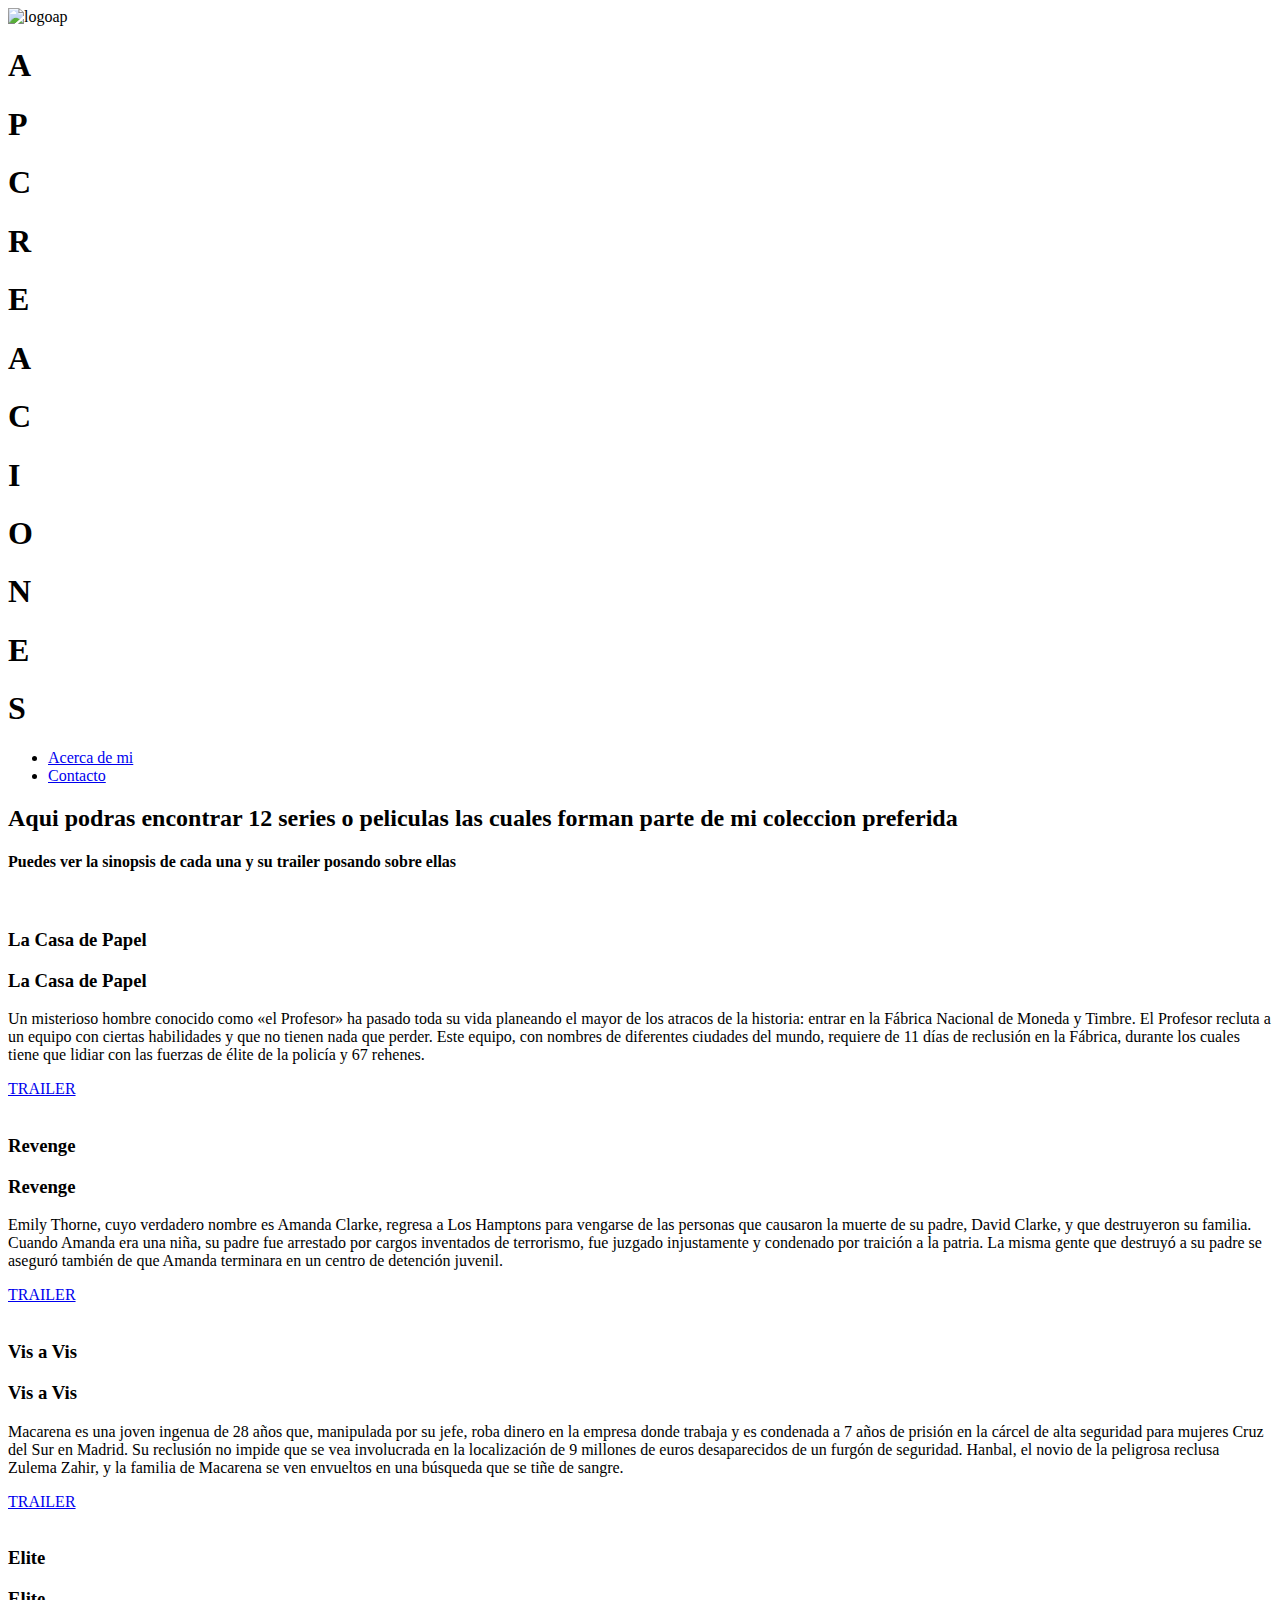
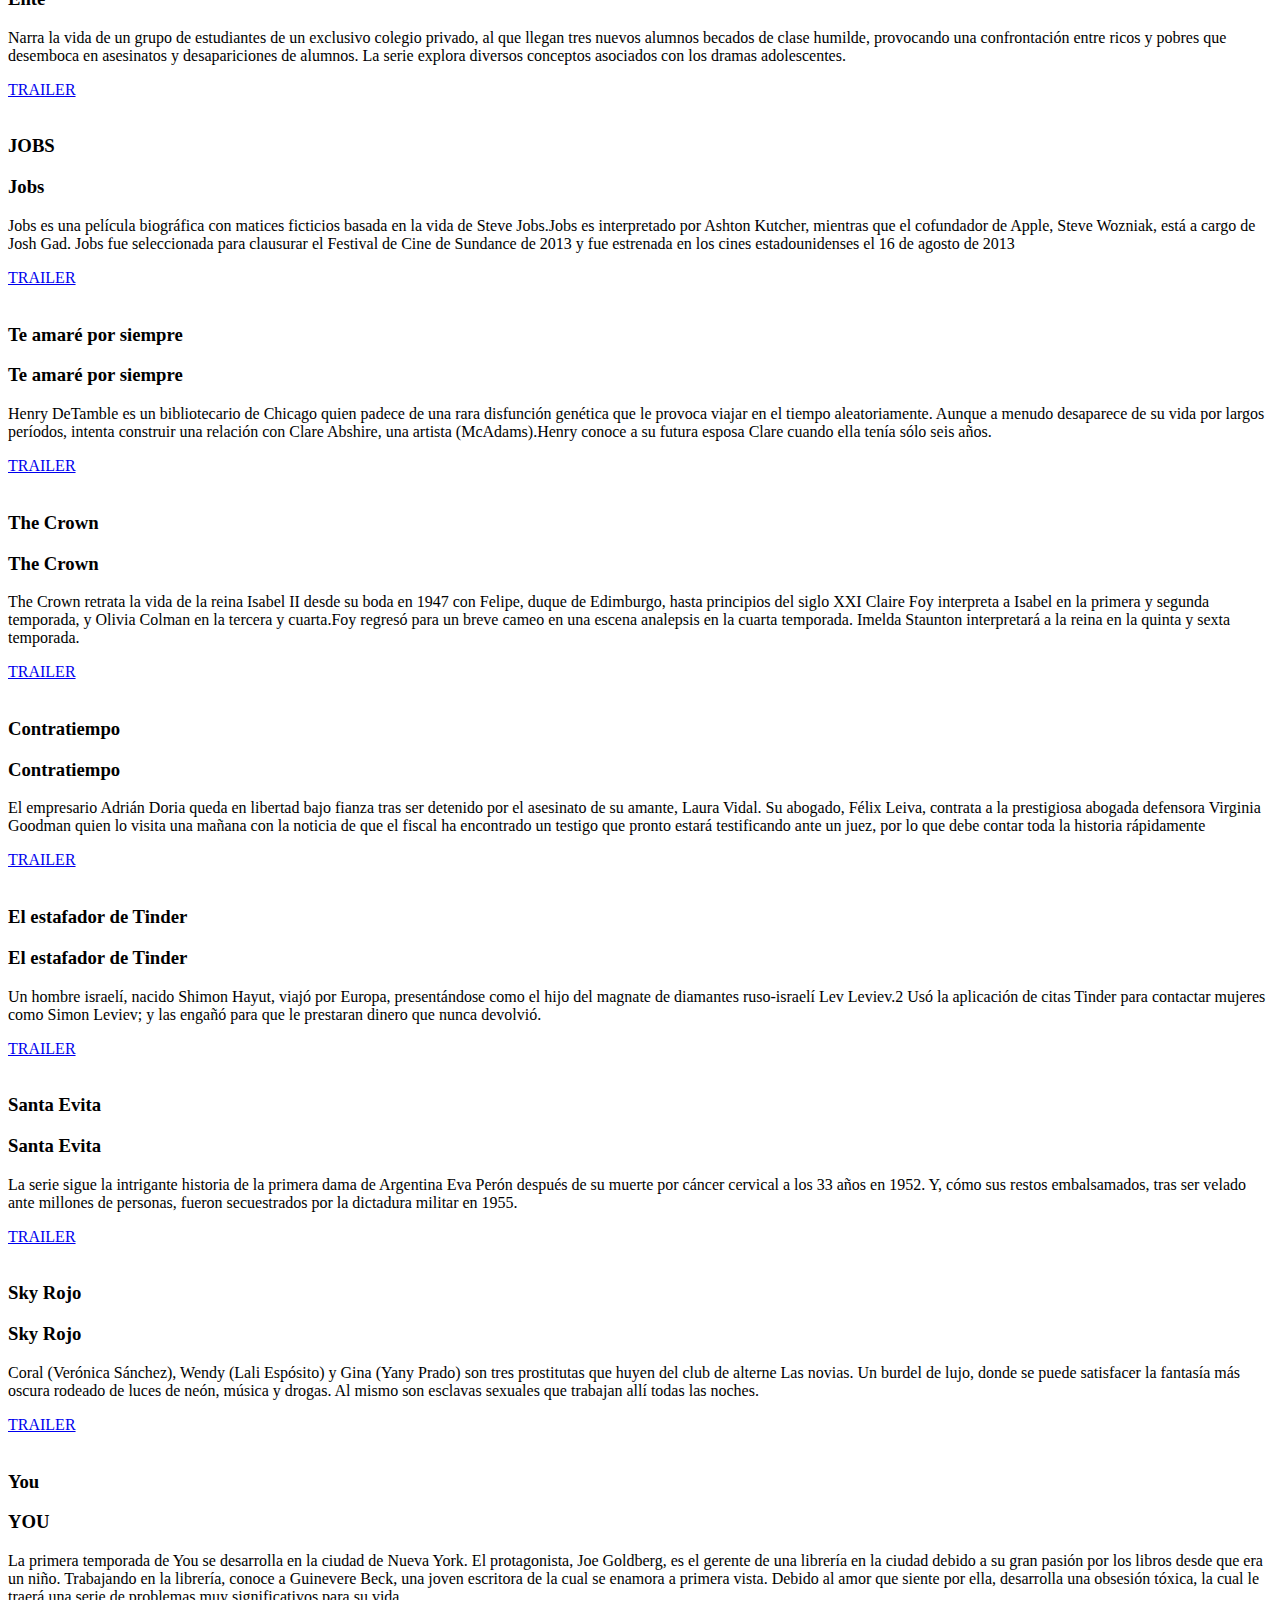
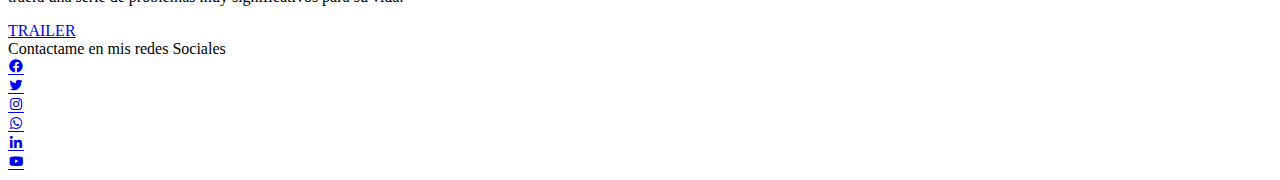
==== index.html @ 8eeb4177 "first commit" ====
<!DOCTYPE html>
<html lang="en">
<head>
    <meta charset="UTF-8">
    <meta http-equiv="X-UA-Compatible" content="IE=edge">
    <meta name="viewport" content="width=device-width, initial-scale=1.0">
    <link rel="stylesheet" href="/CSS/style.css">
    <link rel="preconnect" href="https://fonts.googleapis.com">
<link rel="preconnect" href="https://fonts.gstatic.com" crossorigin>
<link href="https://fonts.googleapis.com/css2?family=Libre+Baskerville:wght@400;700&display=swap" rel="stylesheet">
<link href='https://unpkg.com/boxicons@2.1.2/css/boxicons.min.css' rel='stylesheet'>
<link rel="shortcut icon" href="/imagenes/Ap Creaciones logo negro.png" type="image/x-icon">
<link
    rel="stylesheet"
    href="https://cdnjs.cloudflare.com/ajax/libs/animate.css/4.1.1/animate.min.css"
  />
    <title>12 Series o peliculas favoritas</title>
</head>
<body>
    <header>
    <div class="header-container">
        <div class="logo-container">
            <img src="/imagenes/LOGO AP SUPER.png" alt="logoap" class="logo" >
        </div>
        <div class="header-derecha">
            <div class="ap">
            <h1 class="animate__animated animate__heartBeat animate__slow animate__infinite">A</h1>
            <h1 class="animate__animated animate__heartBeat animate__slow animate__infinite">P</h1> 
            <h1 class="animate__animated animate__heartBeat animate__slow animate__infinite">C</h1> 
            <h1 class="animate__animated animate__heartBeat animate__slow animate__infinite">R</h1>
            <h1 class="animate__animated animate__heartBeat animate__slow animate__infinite">E</h1> 
            <h1 class="animate__animated animate__heartBeat animate__slow animate__infinite">A</h1>
            <h1 class="animate__animated animate__heartBeat animate__slow animate__infinite">C</h1>      
            <h1 class="animate__animated animate__heartBeat animate__slow animate__infinite">I</h1>
            <h1 class="animate__animated animate__heartBeat animate__slow animate__infinite">O</h1> 
            <h1 class="animate__animated animate__heartBeat animate__slow animate__infinite">N</h1>
            <h1 class="animate__animated animate__heartBeat animate__slow animate__infinite">E</h1> 
            <h1 class="animate__animated animate__heartBeat animate__slow animate__infinite">S</h1>
            
        </DIv>
    <nav>
        <div >
         <ul>
             <li><a href="/pages/about.html"class="acerca"> Acerca de mi</a></li>
             <li><a href="/pages/contact.html"class="contacto"> Contacto</a></li>
         </ul>
     </div>
     </nav>
        </div>
</header>
<div class="principal">
    <h2>Aqui podras encontrar 12 series o peliculas las cuales forman parte de mi coleccion preferida</h2>
    <h4>Puedes ver la sinopsis de cada una y su trailer posando sobre ellas</h4>
</div>
<div class="articulos">
    <div class="card">
        <div class="face front">
        <img src="/imagenes/lacasadepapel.jpg" alt="">
        <h3>La Casa de Papel</h3>
        </div>
        <div class="face back">
            <h3>La Casa de Papel</h3>
            <p >Un misterioso hombre conocido como «el Profesor» ha pasado toda su vida planeando el mayor de los atracos de la historia: entrar en la Fábrica Nacional de Moneda y Timbre. El Profesor recluta a un equipo con ciertas habilidades y que no tienen nada que perder. Este equipo, con nombres de diferentes ciudades del mundo, requiere de 11 días de reclusión en la Fábrica, durante los cuales tiene que lidiar con las fuerzas de élite de la policía y 67 rehenes.</p>
            <div class="link">
                <a href="https://www.youtube.com/watch?v=3y-6iaveY6c"class="trailer" target="_blank">TRAILER</a>
            </div>
        </div>
            </div>
            <div class="card">
                <div class="face front">
                <img src="/imagenes/revenge.jpg" alt="">
                <h3>Revenge</h3>
                </div>
                <div class="face back">
                    <h3>Revenge</h3>
                    <p >Emily Thorne, cuyo verdadero nombre es Amanda Clarke, regresa a Los Hamptons para vengarse de las personas que causaron la muerte de su padre, David Clarke, y que destruyeron su familia. Cuando Amanda era una niña, su padre fue arrestado por cargos inventados de terrorismo, fue juzgado injustamente y condenado por traición a la patria. La misma gente que destruyó a su padre se aseguró también de que Amanda terminara en un centro de detención juvenil.</p>
                    <div class="link">
                        <a href="https://www.youtube.com/watch?v=ei7-0jDSHyc"class="trailer" target="_blank">TRAILER</a>
                    </div>
                </div>
                    </div>
        
                    <div class="card">
                        <div class="face front">
                        <img src="/imagenes/visavis.jpg" alt="">
                        <h3>Vis a Vis</h3>
                        </div>
                        <div class="face back">
                            <h3>Vis a Vis</h3>
                            <p >Macarena es una joven ingenua de 28 años que, manipulada por su jefe, roba dinero en la empresa donde trabaja y es condenada a 7 años de prisión en la cárcel de alta seguridad para mujeres Cruz del Sur en Madrid. Su reclusión no impide que se vea involucrada en la localización de 9 millones de euros desaparecidos de un furgón de seguridad. Hanbal, el novio de la peligrosa reclusa Zulema Zahir, y la familia de Macarena se ven envueltos en una búsqueda que se tiñe de sangre. </p>
                            <div class="link">
                                <a href="https://www.youtube.com/watch?v=3eKLmyyWHIY"class="trailer" target="_blank">TRAILER</a>
                            </div>
                        </div>
                            </div>
                            <div class="card">
                                <div class="face front">
                                <img src="/imagenes/elite.jpg" alt="">
                                <h3>Elite</h3>
                                </div>
                                <div class="face back">
                                    <h3>Elite</h3>
                                    <p >Narra la vida de un grupo de estudiantes de un exclusivo colegio privado, al que llegan tres nuevos alumnos becados de clase humilde, provocando una confrontación entre ricos y pobres que desemboca en asesinatos y desapariciones de alumnos. La serie explora diversos conceptos asociados con los dramas adolescentes.</p>
                                    <div class="link">
                                        <a href="https://www.youtube.com/watch?v=k0ceuGZXsTU"class="trailer" target="_blank">TRAILER</a>
                                    </div>
                                </div>
                                    </div>
                                    <div class="card">
                                        <div class="face front">
                                        <img src="/imagenes/jobs.jpg" alt="">
                                        <h3>JOBS</h3>
                                        </div>
                                        <div class="face back">
                                            <h3>Jobs</h3>
                                            <p >Jobs es una película biográfica con matices ficticios basada en la vida de Steve Jobs.Jobs es interpretado por Ashton Kutcher, mientras que el cofundador de Apple, Steve Wozniak, está a cargo de Josh Gad. Jobs fue seleccionada para clausurar el Festival de Cine de Sundance de 2013 y fue estrenada en los cines estadounidenses el 16 de agosto de 2013</p>
                                            <div class="link">
                                                <a href="https://www.youtube.com/watch?v=zXzyLxad6xk"class="trailer" target="_blank">TRAILER</a>
                                            </div>
                                        </div>
                                            </div>
                                
                                            <div class="card">
                                                <div class="face front">
                                                <img src="/imagenes/teamareporsiempre.jpg" alt="">
                                                <h3>Te amaré por siempre</h3>
                                                </div>
                                                <div class="face back">
                                                    <h3>Te amaré por siempre</h3>
                                                    <p >Henry DeTamble es un bibliotecario de Chicago quien padece de una rara disfunción genética que le provoca viajar en el tiempo aleatoriamente. Aunque a menudo desaparece de su vida por largos períodos, intenta construir una relación con Clare Abshire, una artista (McAdams).Henry conoce a su futura esposa Clare cuando ella tenía sólo seis años. </p>
                                                    <div class="link">
                                                        <a href="https://www.youtube.com/watch?v=LeT3oAKS67o"class="trailer" target="_blank">TRAILER</a>
                                                    </div>
                                                </div>
                                                    </div>
                                                    <div class="card">
                                                        <div class="face front">
                                                        <img src="/imagenes/thecrown.jpg" alt="">
                                                        <h3>The Crown</h3>
                                                        </div>
                                                        <div class="face back">
                                                            <h3>The Crown</h3>
                                                            <p >The Crown retrata la vida de la reina Isabel II desde su boda en 1947 con Felipe, duque de Edimburgo, hasta principios del siglo XXI Claire Foy interpreta a Isabel en la primera y segunda temporada, y Olivia Colman en la tercera y cuarta.Foy regresó para un breve cameo en una escena analepsis en la cuarta temporada. Imelda Staunton interpretará a la reina en la quinta y sexta temporada.</p>
                                                            <div class="link">
                                                                <a href="https://www.youtube.com/watch?v=zzBjNG1GKu4"class="trailer" target="_blank">TRAILER</a>
                                                            </div>
                                                        </div>
                                                            </div>
                                                            <div class="card">
                                                                <div class="face front">
                                                                <img src="/imagenes/contratiempo.jpg" alt="">
                                                                <h3>Contratiempo</h3>
                                                                </div>
                                                                <div class="face back">
                                                                    <h3>Contratiempo</h3>
                                                                    <p >El empresario Adrián Doria queda en libertad bajo fianza tras ser detenido por el asesinato de su amante, Laura Vidal. Su abogado, Félix Leiva, contrata a la prestigiosa abogada defensora Virginia Goodman quien lo visita una mañana con la noticia de que el fiscal ha encontrado un testigo que pronto estará testificando ante un juez, por lo que debe contar toda la historia rápidamente</p>
                                                                    <div class="link">
                                                                        <a href="https://www.youtube.com/watch?v=Fo6-sfYjn1s"class="trailer" target="_blank">TRAILER</a>
                                                                    </div>
                                                                </div>
                                                                    </div>
                                                        
                                                                    <div class="card">
                                                                        <div class="face front">
                                                                        <img src="/imagenes/elestafadordetinder.jpg" alt="">
                                                                        <h3>El estafador de Tinder</h3>
                                                                        </div>
                                                                        <div class="face back">
                                                                            <h3>El estafador de Tinder</h3>
                                                                            <p >Un hombre israelí, nacido Shimon Hayut, viajó por Europa, presentándose como el hijo del magnate de diamantes ruso-israelí Lev Leviev.2​ Usó la aplicación de citas Tinder para contactar mujeres como Simon Leviev; y las engañó para que le prestaran dinero que nunca devolvió.</p>
                                                                            <div class="link">
                                                                                <a href="https://www.youtube.com/watch?v=91WMWCCQUyg&t=13s"class="trailer" target="_blank">TRAILER</a>
                                                                            </div>
                                                                        </div>
                                                                            </div>
                                                                            <div class="card">
                                                                                <div class="face front">
                                                                                <img src="/imagenes/santaevita.jpg" alt="">
                                                                                <h3>Santa Evita</h3>
                                                                                </div>
                                                                                <div class="face back">
                                                                                    <h3>Santa Evita</h3>
                                                                                    <p >La serie sigue la intrigante historia de la primera dama de Argentina Eva Perón después de su muerte por cáncer cervical a los 33 años en 1952. Y, cómo sus restos embalsamados, tras ser velado ante millones de personas, fueron secuestrados por la dictadura militar en 1955.</p>
                                                                                    <div class="link">
                                                                                        <a href="https://www.youtube.com/watch?v=8ebGiExFS7M"class="trailer" target="_blank">TRAILER</a>
                                                                                    </div>
                                                                                </div>
                                                                                    </div>
                                                                                    <div class="card">
                                                                                        <div class="face front">
                                                                                        <img src="/imagenes/skyrojo.jpg" alt="">
                                                                                        <h3>Sky Rojo</h3>
                                                                                        </div>
                                                                                        <div class="face back">
                                                                                            <h3>Sky Rojo</h3>
                                                                                            <p >Coral (Verónica Sánchez), Wendy (Lali Espósito) y Gina (Yany Prado) son tres prostitutas que huyen del club de alterne Las novias. Un burdel de lujo, donde se puede satisfacer la fantasía más oscura rodeado de luces de neón, música y drogas. Al mismo son esclavas sexuales que trabajan allí todas las noches.</p>
                                                                                            <div class="link">
                                                                                                <a href="https://www.youtube.com/watch?v=AwBpPi1lRRQ"class="trailer" target="_blank">TRAILER</a>
                                                                                            </div>
                                                                                        </div>
                                                                                            </div>
                                                                                
                                                                                            <div class="card">
                                                                                                <div class="face front">
                                                                                                <img src="/imagenes/you.jpg" alt="">
                                                                                                <h3>You</h3>
                                                                                                </div>
                                                                                                <div class="face back">
                                                                                                    <h3>YOU</h3>
                                                                                                    <p >La primera temporada de You se desarrolla en la ciudad de Nueva York. El protagonista, Joe Goldberg, es el gerente de una librería en la ciudad debido a su gran pasión por los libros desde que era un niño. Trabajando en la librería, conoce a Guinevere Beck, una joven escritora de la cual se enamora a primera vista. Debido al amor que siente por ella, desarrolla una obsesión tóxica, la cual le traerá una serie de problemas muy significativos para su vida.</p>
                                                                                                    <div class="link">
                                                                                                        <a href="https://www.youtube.com/watch?v=c1iVLoY_Szs"class="trailer" target="_blank">TRAILER</a>
                                                                                                    </div>
                                                                                                </div>
                                                                                                    </div>




</div>
<footer>
    <div class="grid-container">
        <div class="titulo-redes">Contactame en mis redes Sociales</div>
        <div class="facebook"><a href="https://www.facebook.com/pablo.a.acuna.9" class='bx bxl-facebook-circle' target="_blank"></a></div>
        <div class="twitter"><a href="https://twitter.com/Paacus" class='bx bxl-twitter' target="_blank"></a></div>
        <div class="instagram"><a href="https://www.instagram.com/paacus/" class='bx bxl-instagram' target="_blank"></a></div>
        <div class="whatsapp"><a href="https://wa.me/5491168009710" class='bx bxl-whatsapp' target="_blank"></a></div>
        <div class="linkedin"><a href="linkedin.com/in/pabloaacuna" class='bx bxl-linkedin' target="_blank"></a></div>
        <div class="youtube"><a href="https://www.youtube.com/channel/UCTb7Std26AvF6ZnnTLiTffA" class='bx bxl-youtube' target="_blank"></a></div>

    </div>
</footer>
    
</body>
</html>
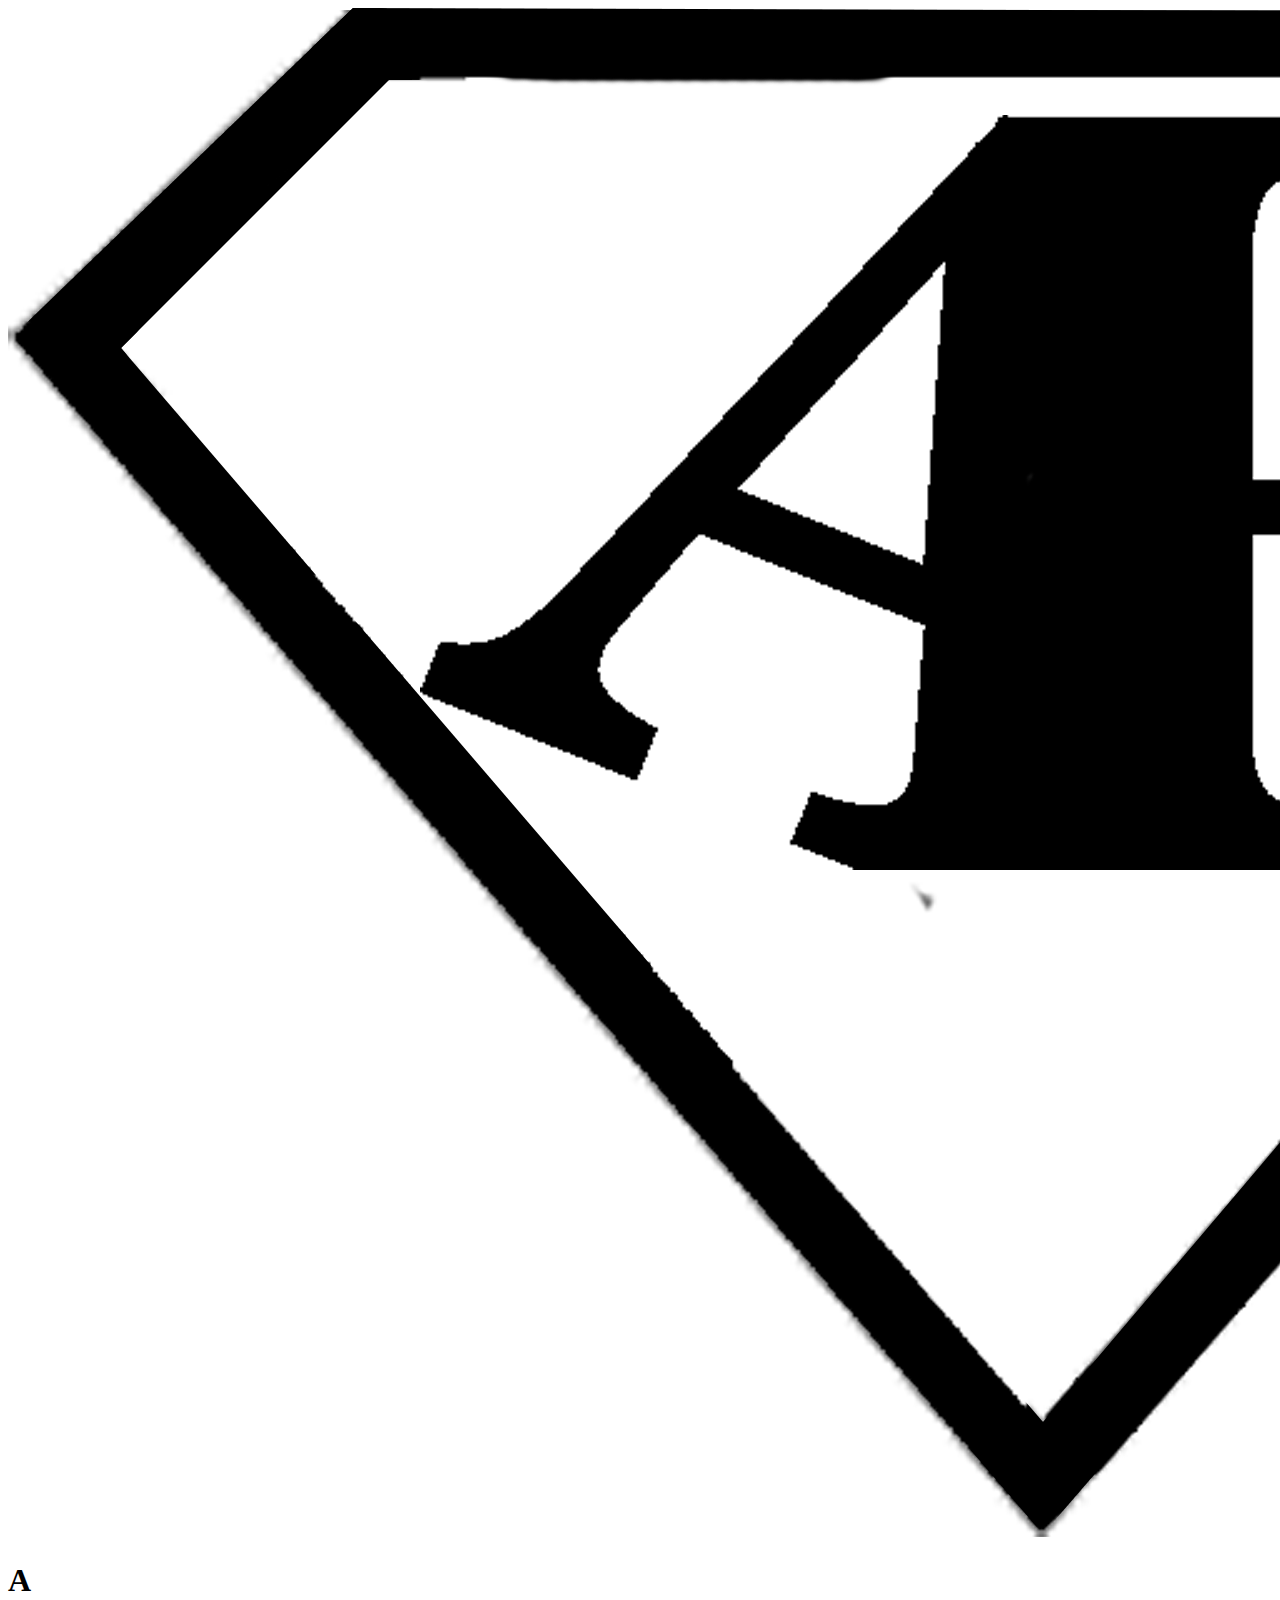
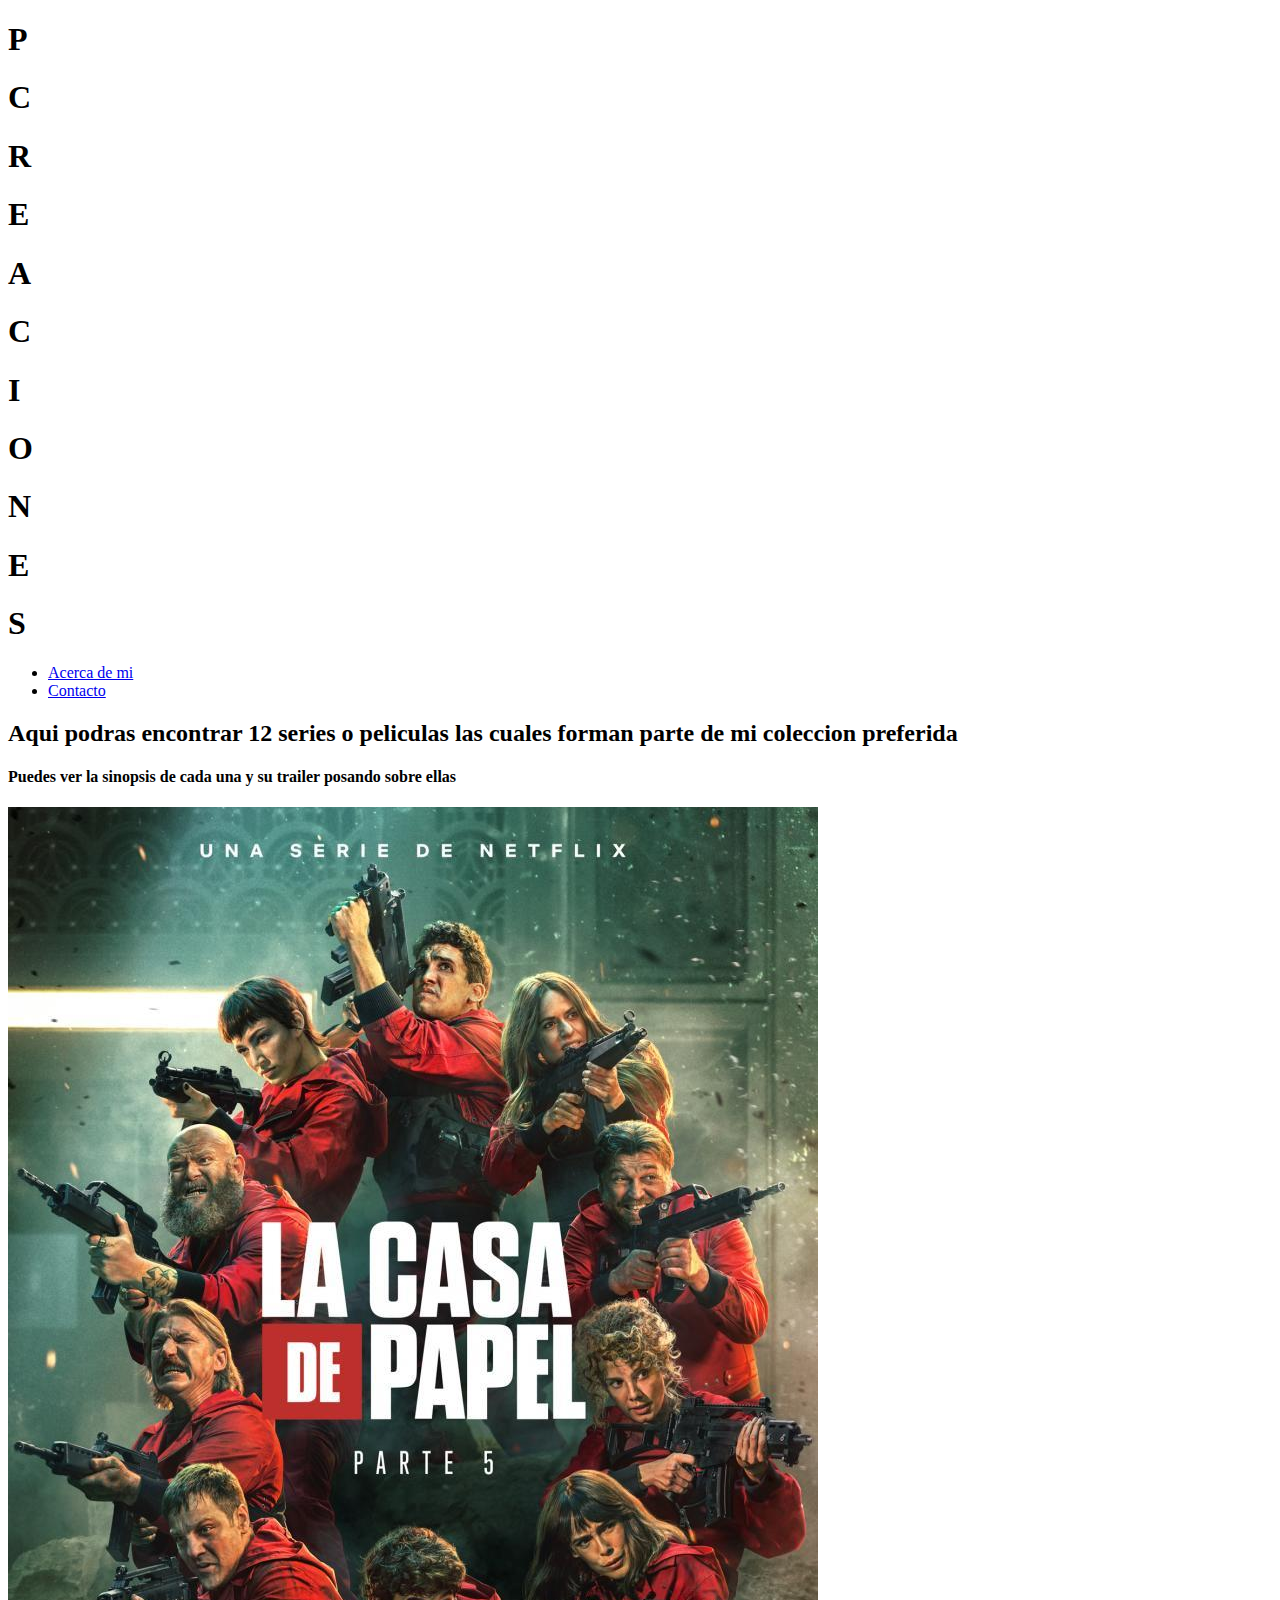
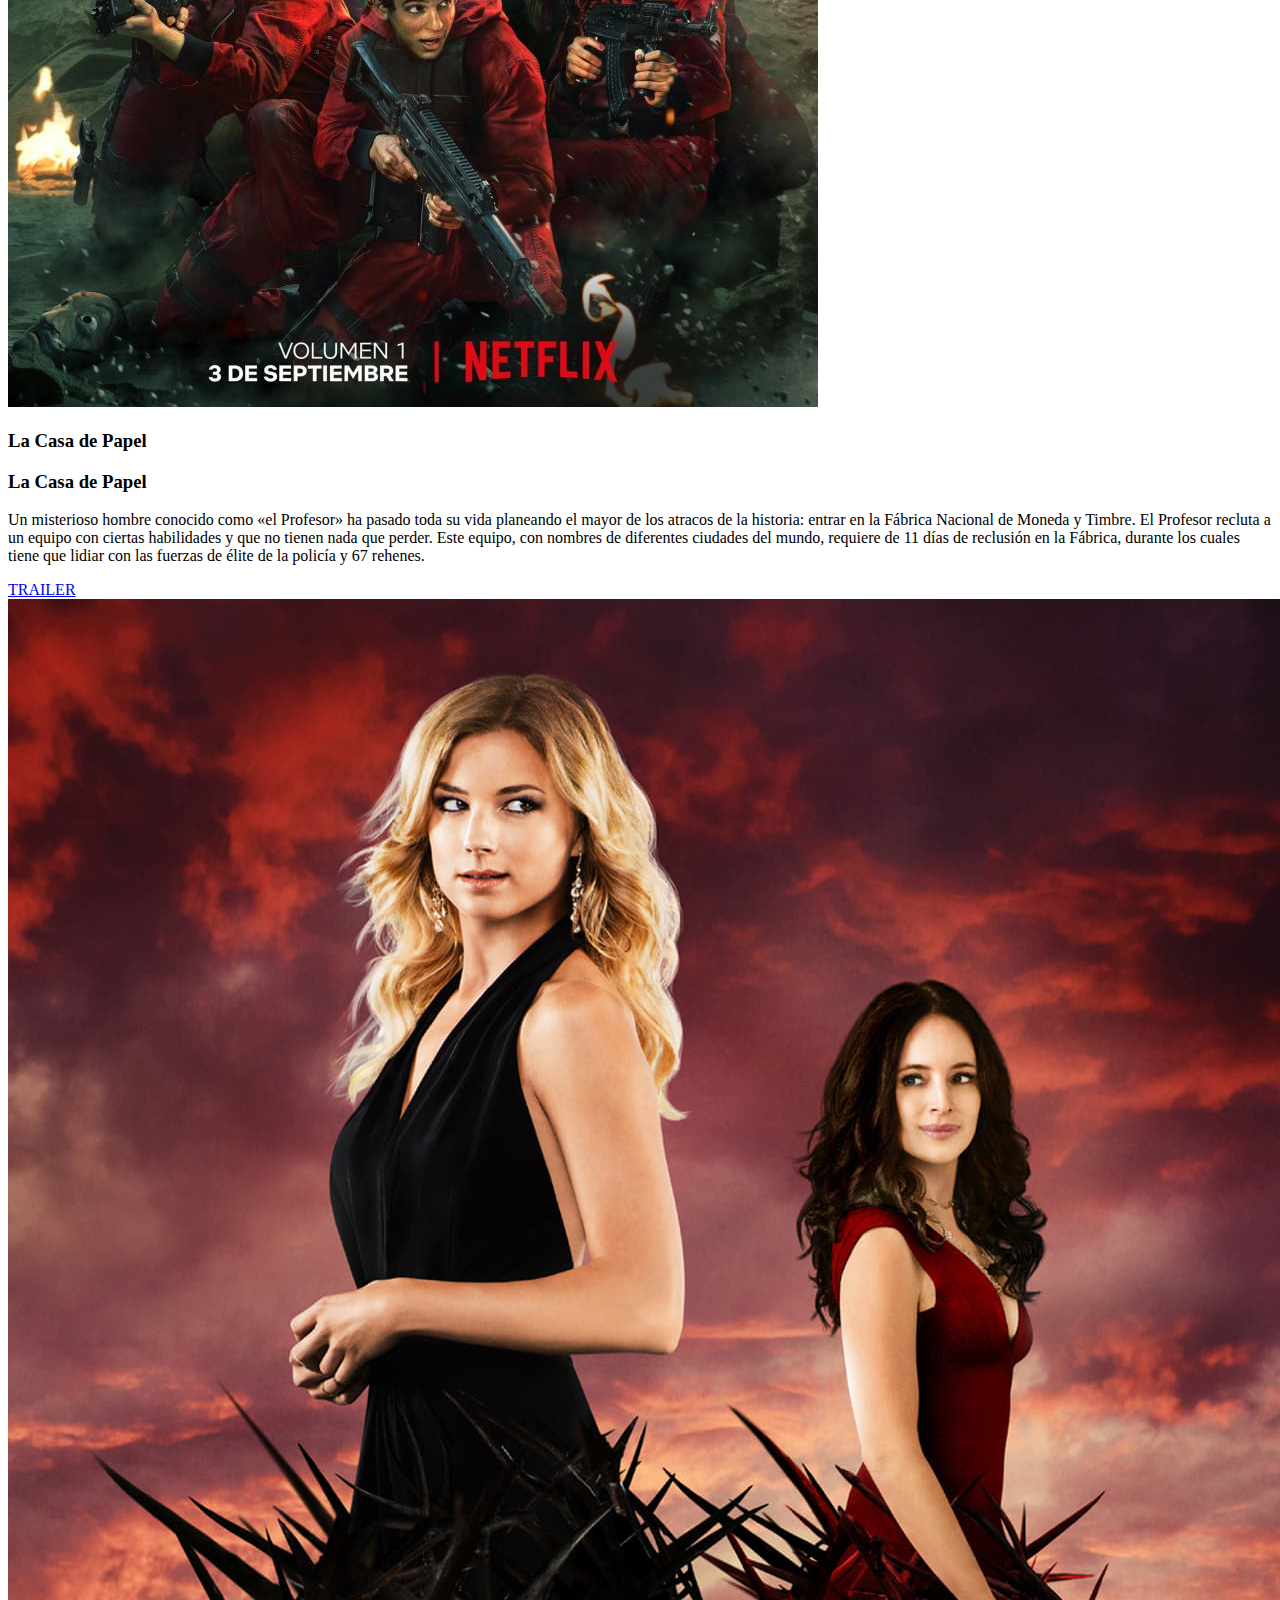
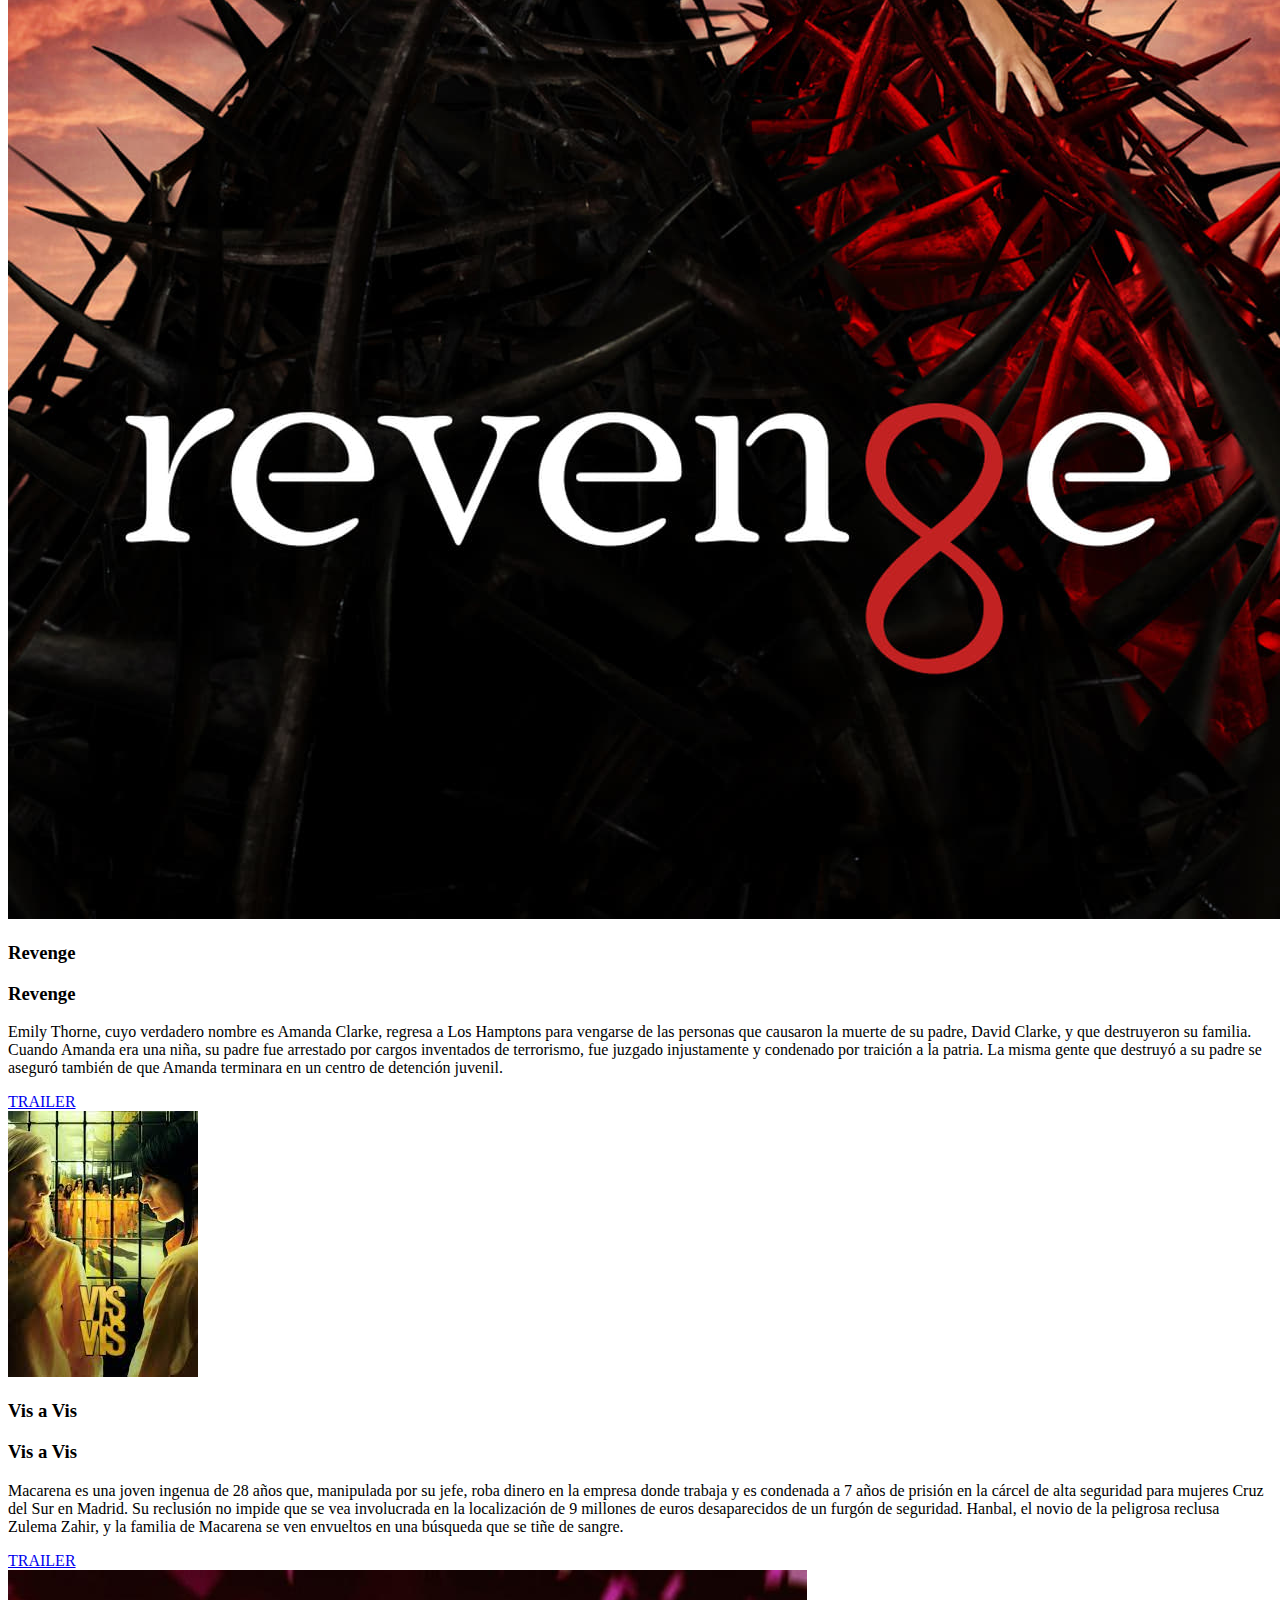
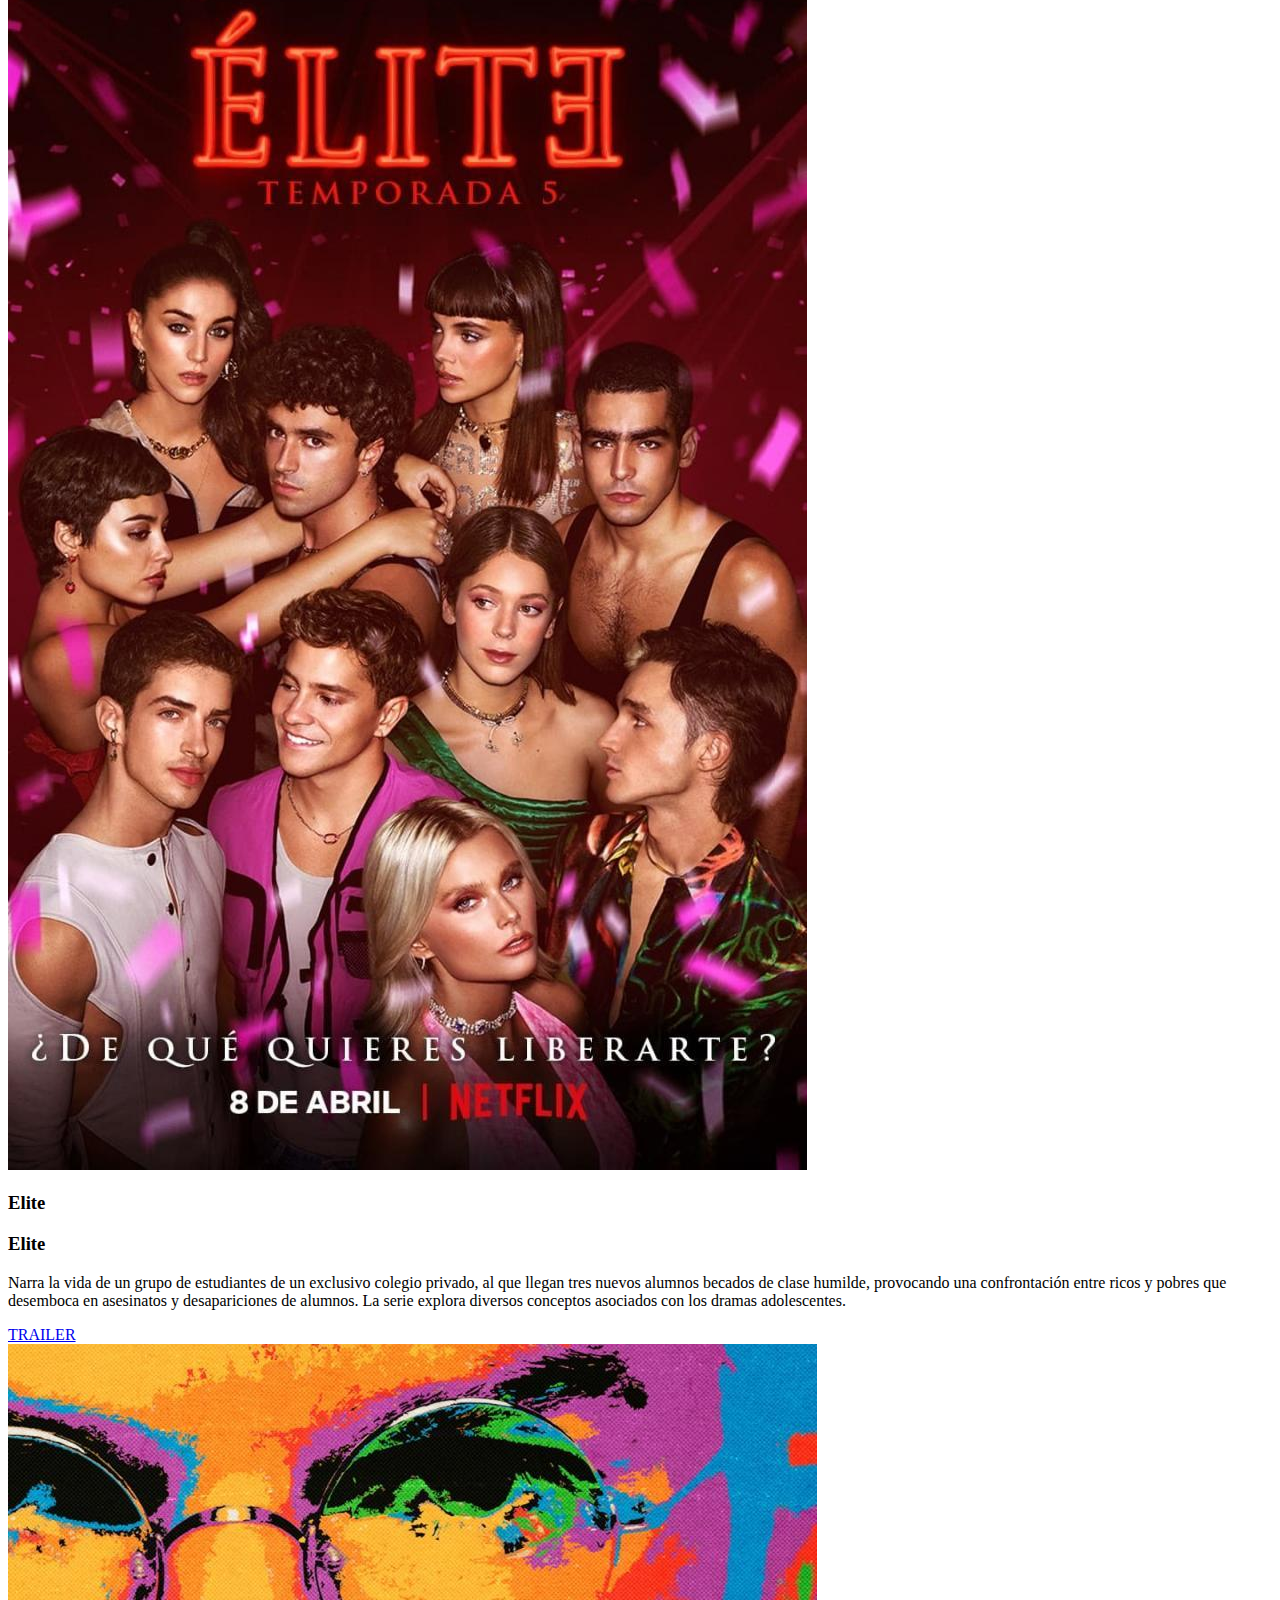
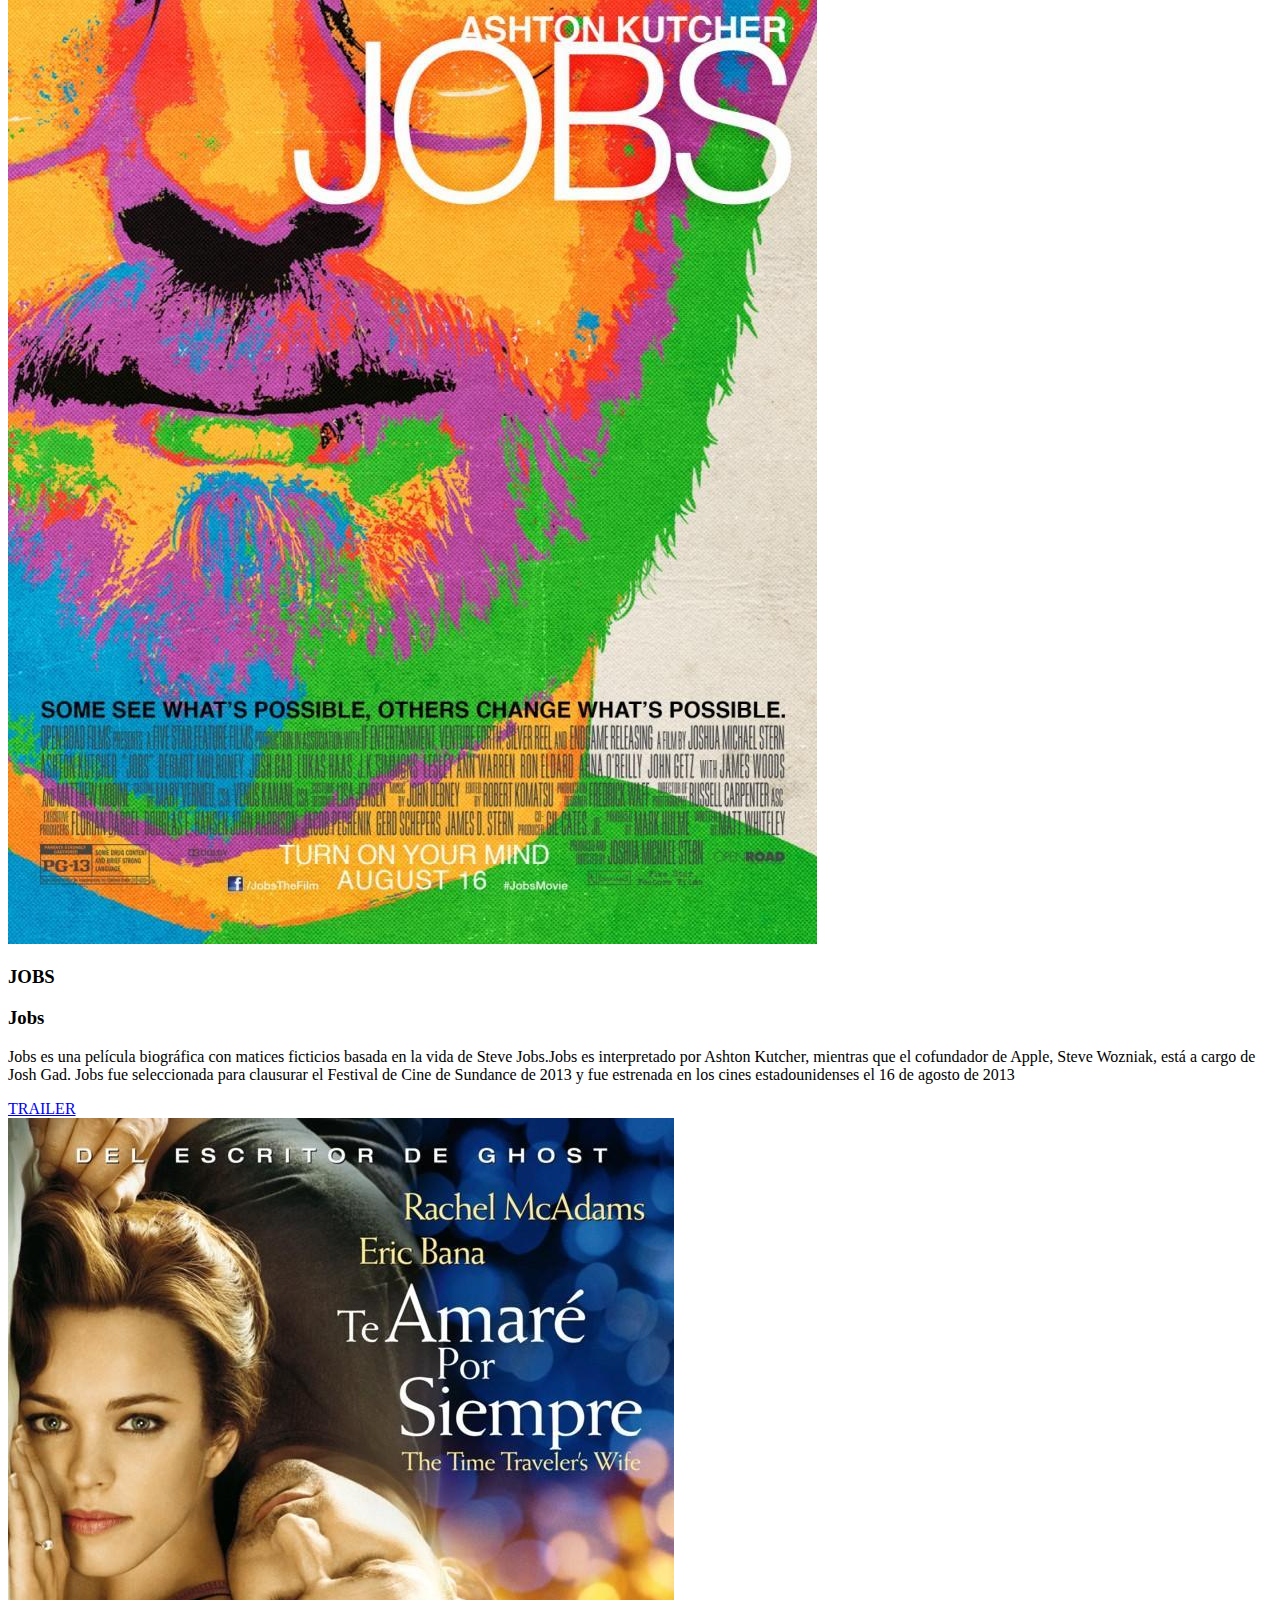
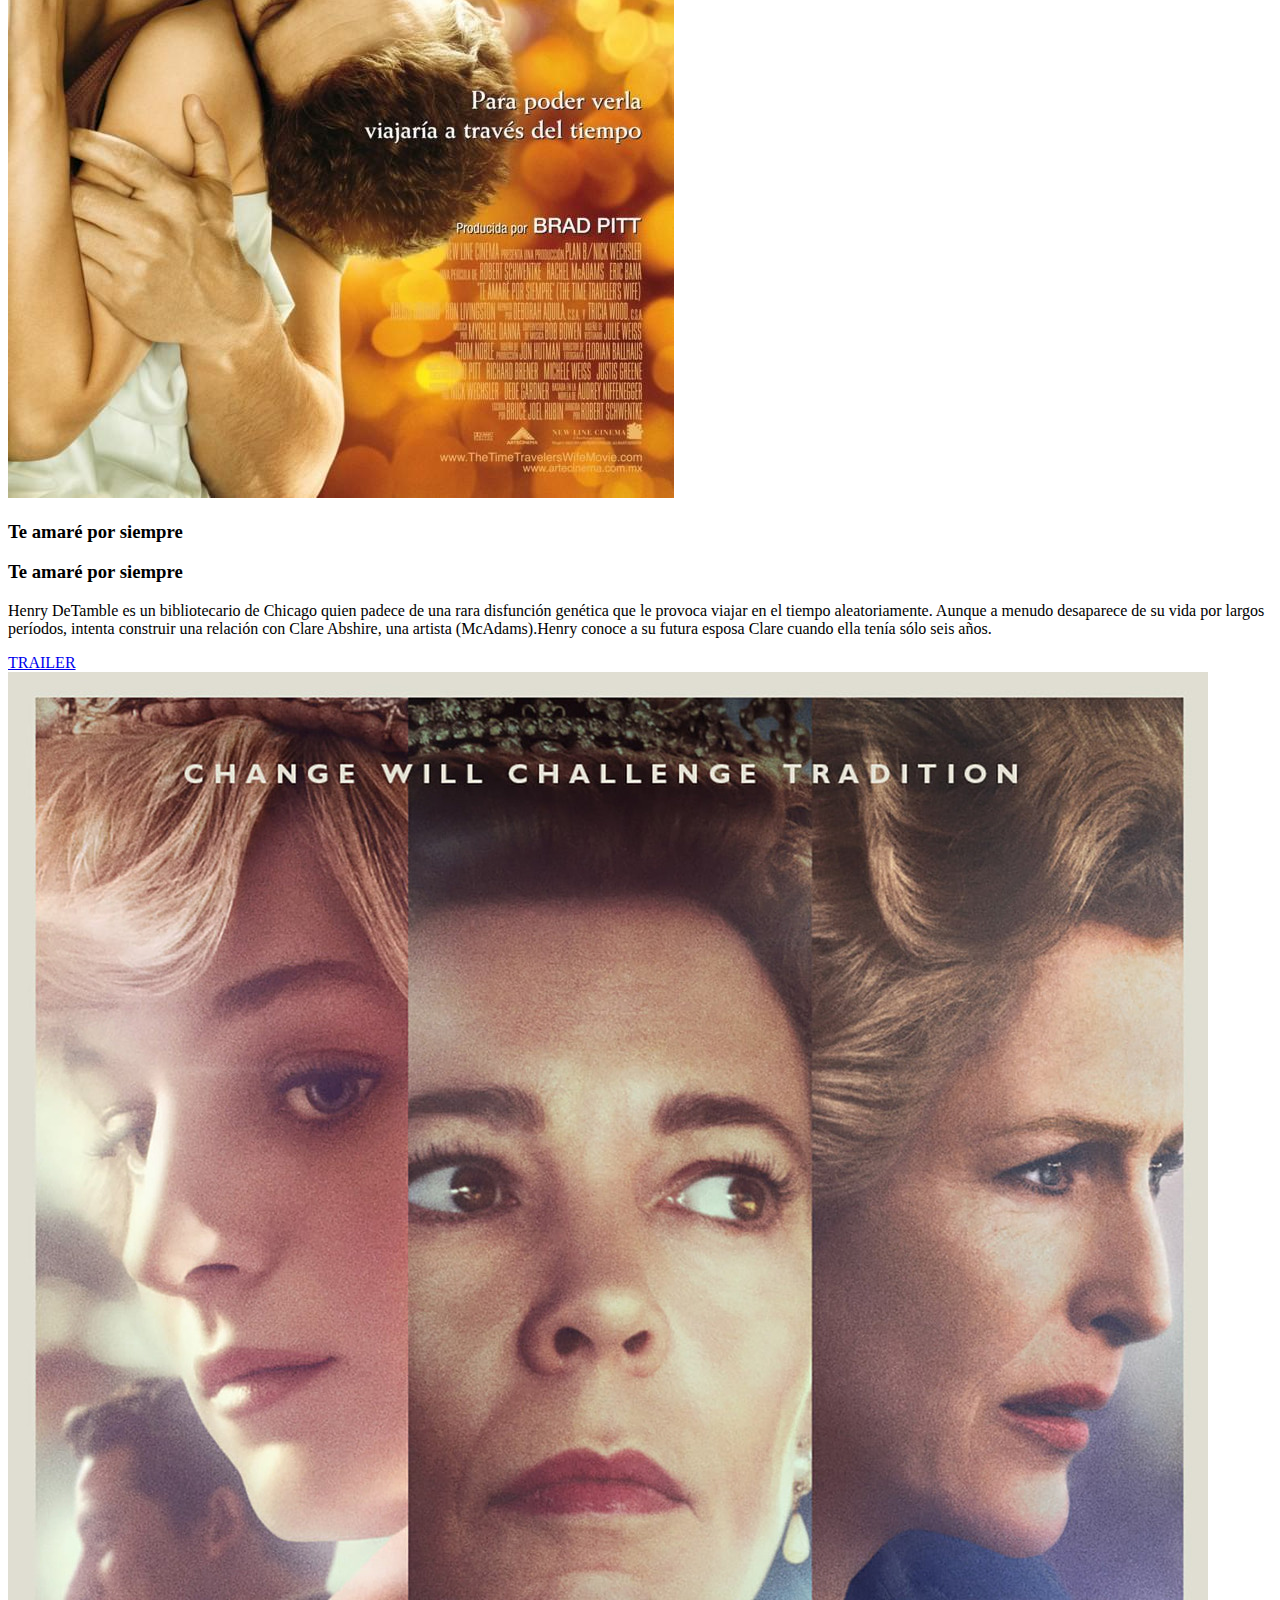
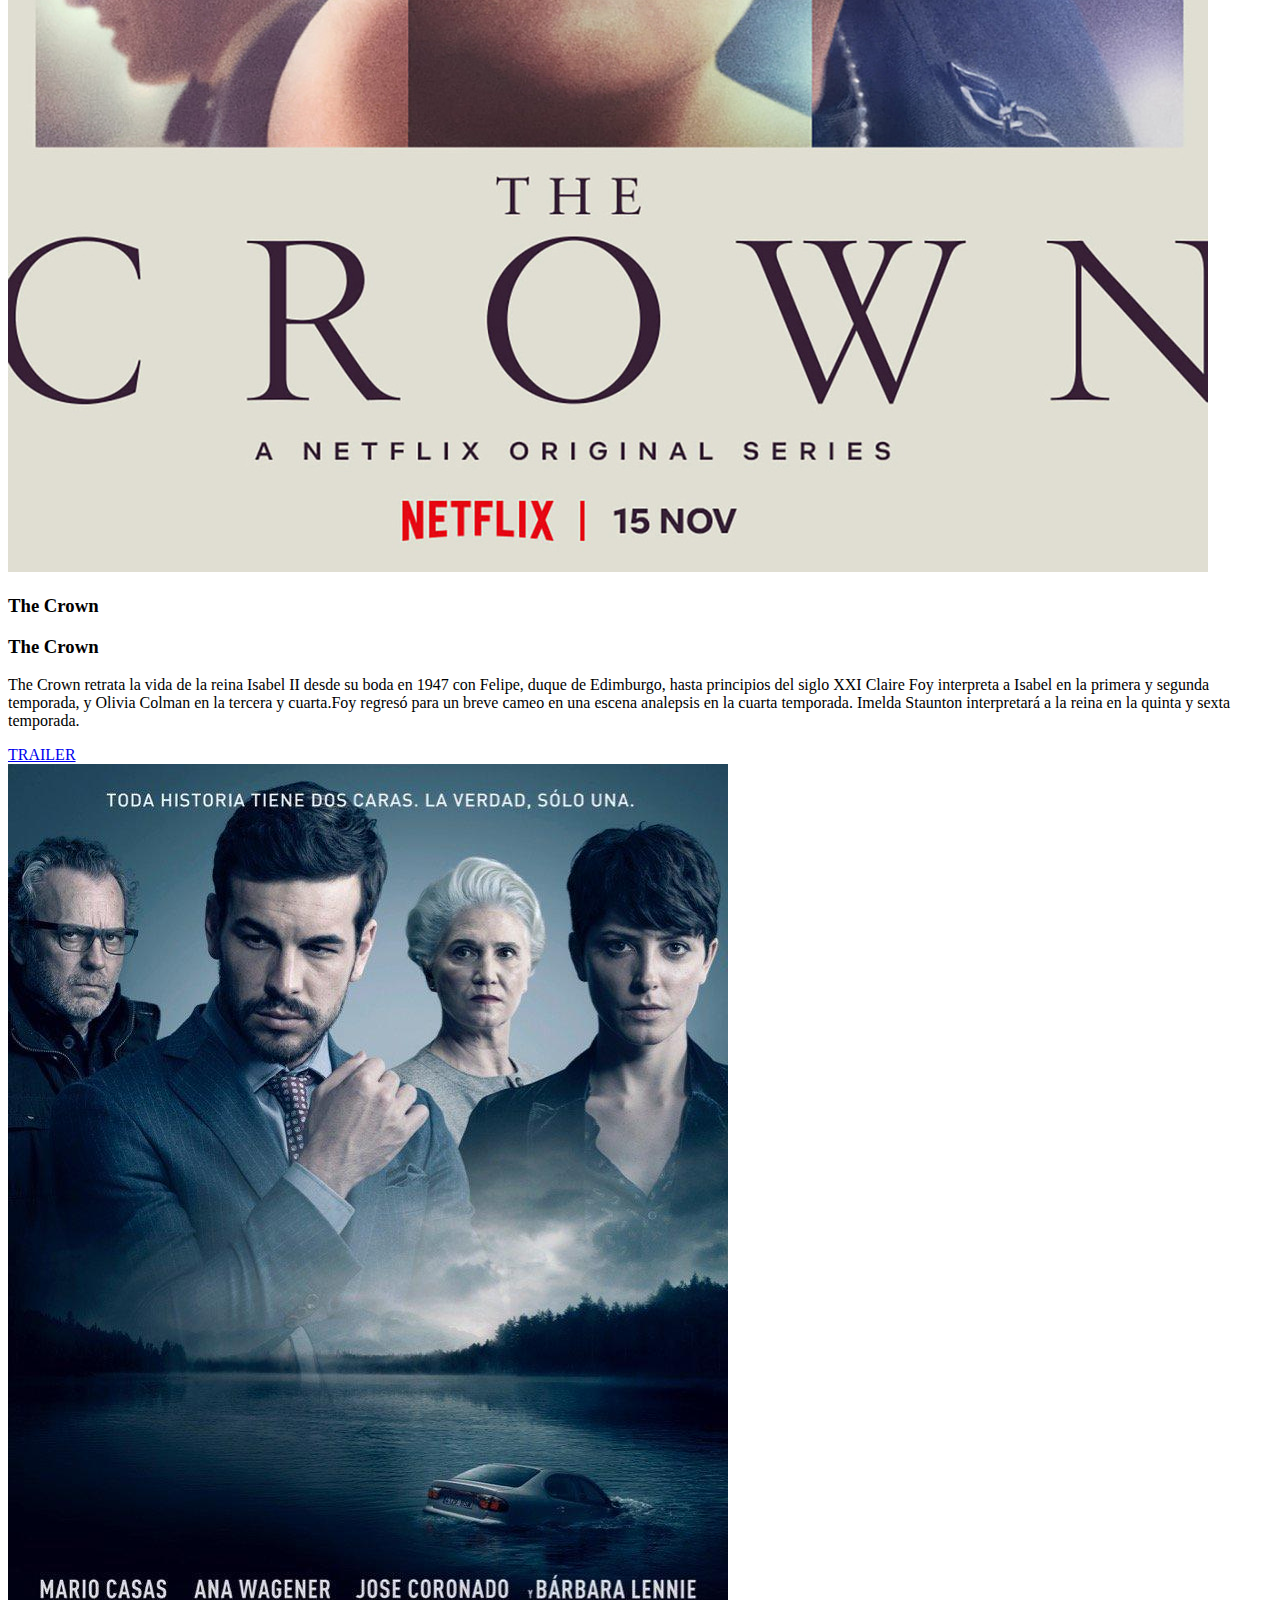
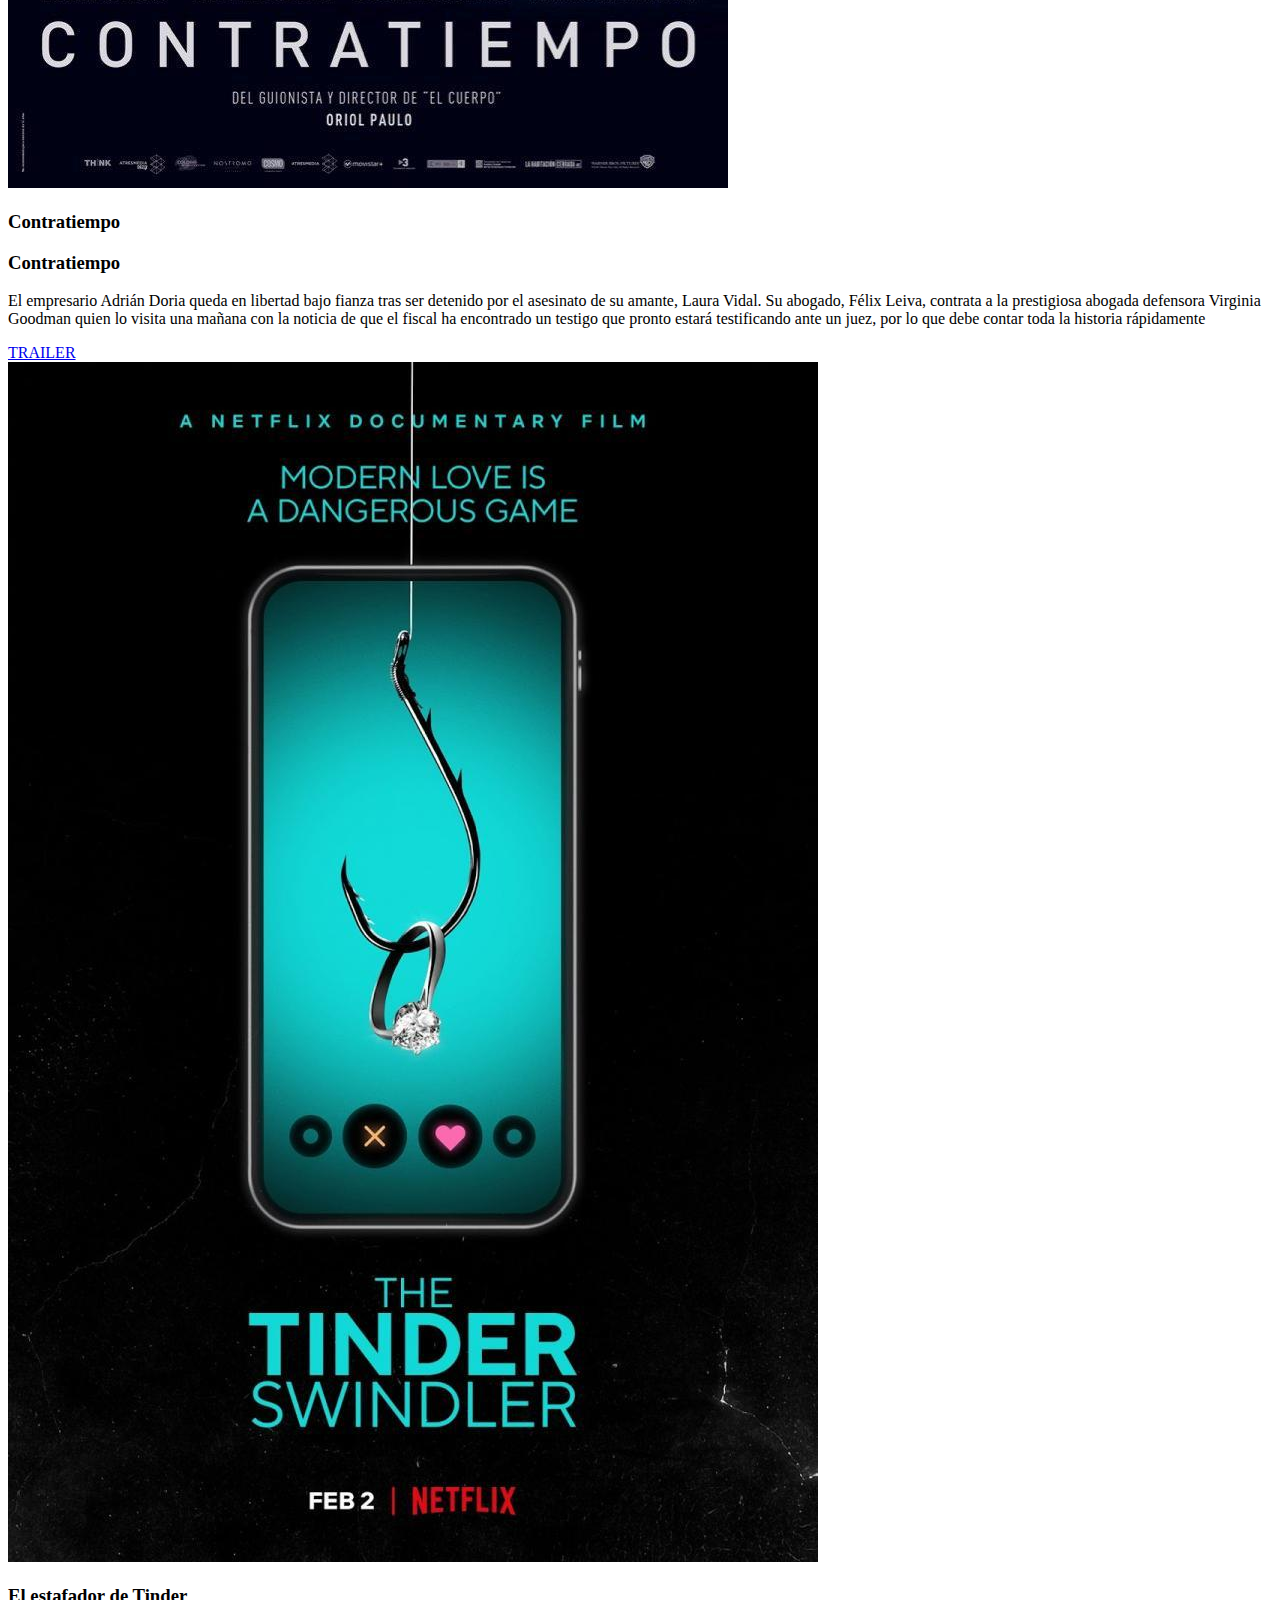
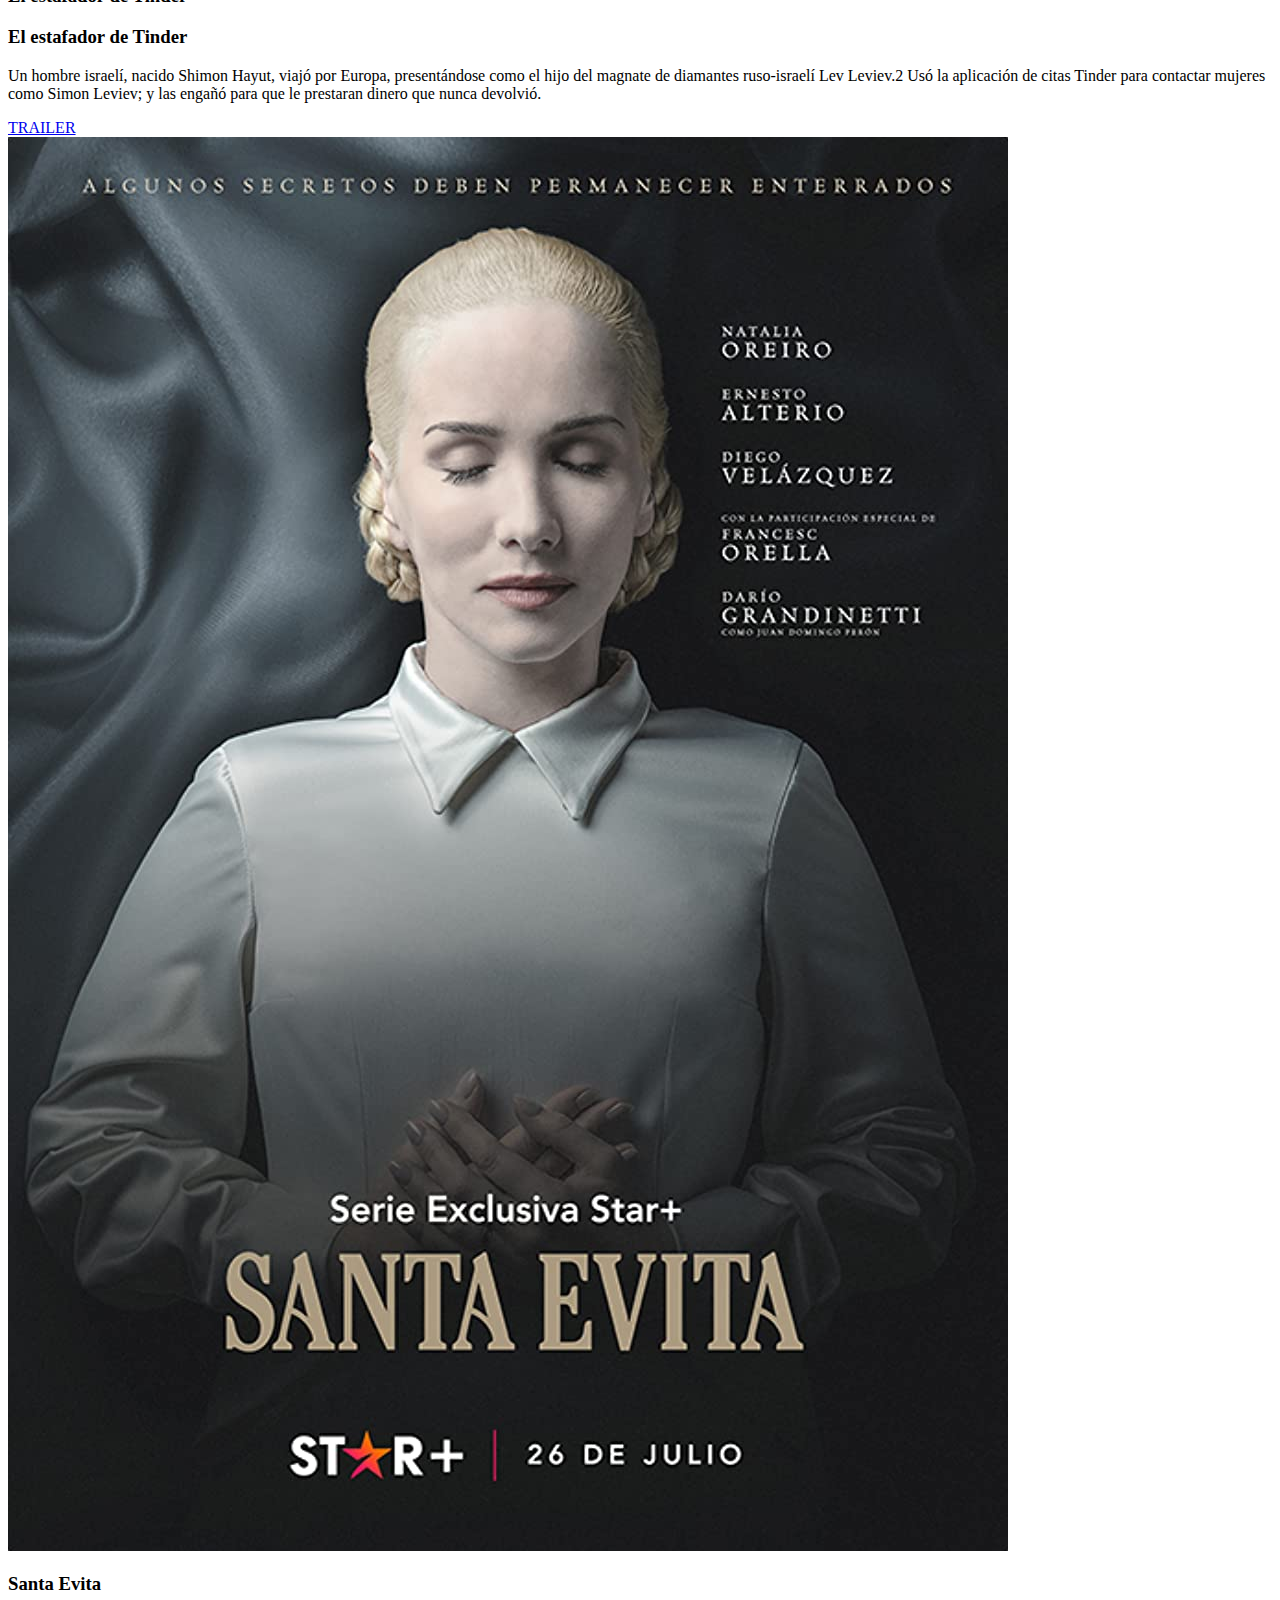
==== commit d1ba7989: "fondo animado" ====
--- a/index.html
+++ b/index.html
@@ -9,7 +9,7 @@
 <link rel="preconnect" href="https://fonts.gstatic.com" crossorigin>
 <link href="https://fonts.googleapis.com/css2?family=Libre+Baskerville:wght@400;700&display=swap" rel="stylesheet">
 <link href='https://unpkg.com/boxicons@2.1.2/css/boxicons.min.css' rel='stylesheet'>
-<link rel="shortcut icon" href="/imagenes/Ap Creaciones logo negro.png" type="image/x-icon">
+<link rel="shortcut icon" href="/imagenes/LOGO AP SUPER.png" type="image/x-icon">
 <link
     rel="stylesheet"
     href="https://cdnjs.cloudflare.com/ajax/libs/animate.css/4.1.1/animate.min.css"
@@ -55,7 +55,7 @@
 <div class="articulos">
     <div class="card">
         <div class="face front">
-        <img src="/imagenes/lacasadepapel.jpg" alt="">
+        <img src="/imagenes/lacasadepapel.jpg" alt="la-casa-de-papel">
         <h3>La Casa de Papel</h3>
         </div>
         <div class="face back">
@@ -68,7 +68,7 @@
             </div>
             <div class="card">
                 <div class="face front">
-                <img src="/imagenes/revenge.jpg" alt="">
+                <img src="/imagenes/revenge.jpg" alt="Revenge">
                 <h3>Revenge</h3>
                 </div>
                 <div class="face back">
@@ -82,7 +82,7 @@
         
                     <div class="card">
                         <div class="face front">
-                        <img src="/imagenes/visavis.jpg" alt="">
+                        <img src="/imagenes/visavis.jpg" alt="Vis-a-vis">
                         <h3>Vis a Vis</h3>
                         </div>
                         <div class="face back">
@@ -95,7 +95,7 @@
                             </div>
                             <div class="card">
                                 <div class="face front">
-                                <img src="/imagenes/elite.jpg" alt="">
+                                <img src="/imagenes/elite.jpg" alt="Elite">
                                 <h3>Elite</h3>
                                 </div>
                                 <div class="face back">
@@ -108,7 +108,7 @@
                                     </div>
                                     <div class="card">
                                         <div class="face front">
-                                        <img src="/imagenes/jobs.jpg" alt="">
+                                        <img src="/imagenes/jobs.jpg" alt="Jobs">
                                         <h3>JOBS</h3>
                                         </div>
                                         <div class="face back">
@@ -122,7 +122,7 @@
                                 
                                             <div class="card">
                                                 <div class="face front">
-                                                <img src="/imagenes/teamareporsiempre.jpg" alt="">
+                                                <img src="/imagenes/teamareporsiempre.jpg" alt="Te-amare-por-siempre">
                                                 <h3>Te amaré por siempre</h3>
                                                 </div>
                                                 <div class="face back">
@@ -135,7 +135,7 @@
                                                     </div>
                                                     <div class="card">
                                                         <div class="face front">
-                                                        <img src="/imagenes/thecrown.jpg" alt="">
+                                                        <img src="/imagenes/thecrown.jpg" alt="The-Crown">
                                                         <h3>The Crown</h3>
                                                         </div>
                                                         <div class="face back">
@@ -148,7 +148,7 @@
                                                             </div>
                                                             <div class="card">
                                                                 <div class="face front">
-                                                                <img src="/imagenes/contratiempo.jpg" alt="">
+                                                                <img src="/imagenes/contratiempo.jpg" alt="Contratiempo">
                                                                 <h3>Contratiempo</h3>
                                                                 </div>
                                                                 <div class="face back">
@@ -162,7 +162,7 @@
                                                         
                                                                     <div class="card">
                                                                         <div class="face front">
-                                                                        <img src="/imagenes/elestafadordetinder.jpg" alt="">
+                                                                        <img src="/imagenes/elestafadordetinder.jpg" alt="El-estafador-de-tinder">
                                                                         <h3>El estafador de Tinder</h3>
                                                                         </div>
                                                                         <div class="face back">
@@ -175,7 +175,7 @@
                                                                             </div>
                                                                             <div class="card">
                                                                                 <div class="face front">
-                                                                                <img src="/imagenes/santaevita.jpg" alt="">
+                                                                                <img src="/imagenes/santaevita.jpg" alt="Santa-Evita">
                                                                                 <h3>Santa Evita</h3>
                                                                                 </div>
                                                                                 <div class="face back">
@@ -188,7 +188,7 @@
                                                                                     </div>
                                                                                     <div class="card">
                                                                                         <div class="face front">
-                                                                                        <img src="/imagenes/skyrojo.jpg" alt="">
+                                                                                        <img src="/imagenes/skyrojo.jpg" alt="Sky-Rojo">
                                                                                         <h3>Sky Rojo</h3>
                                                                                         </div>
                                                                                         <div class="face back">
@@ -202,7 +202,7 @@
                                                                                 
                                                                                             <div class="card">
                                                                                                 <div class="face front">
-                                                                                                <img src="/imagenes/you.jpg" alt="">
+                                                                                                <img src="/imagenes/you.jpg" alt="You">
                                                                                                 <h3>You</h3>
                                                                                                 </div>
                                                                                                 <div class="face back">
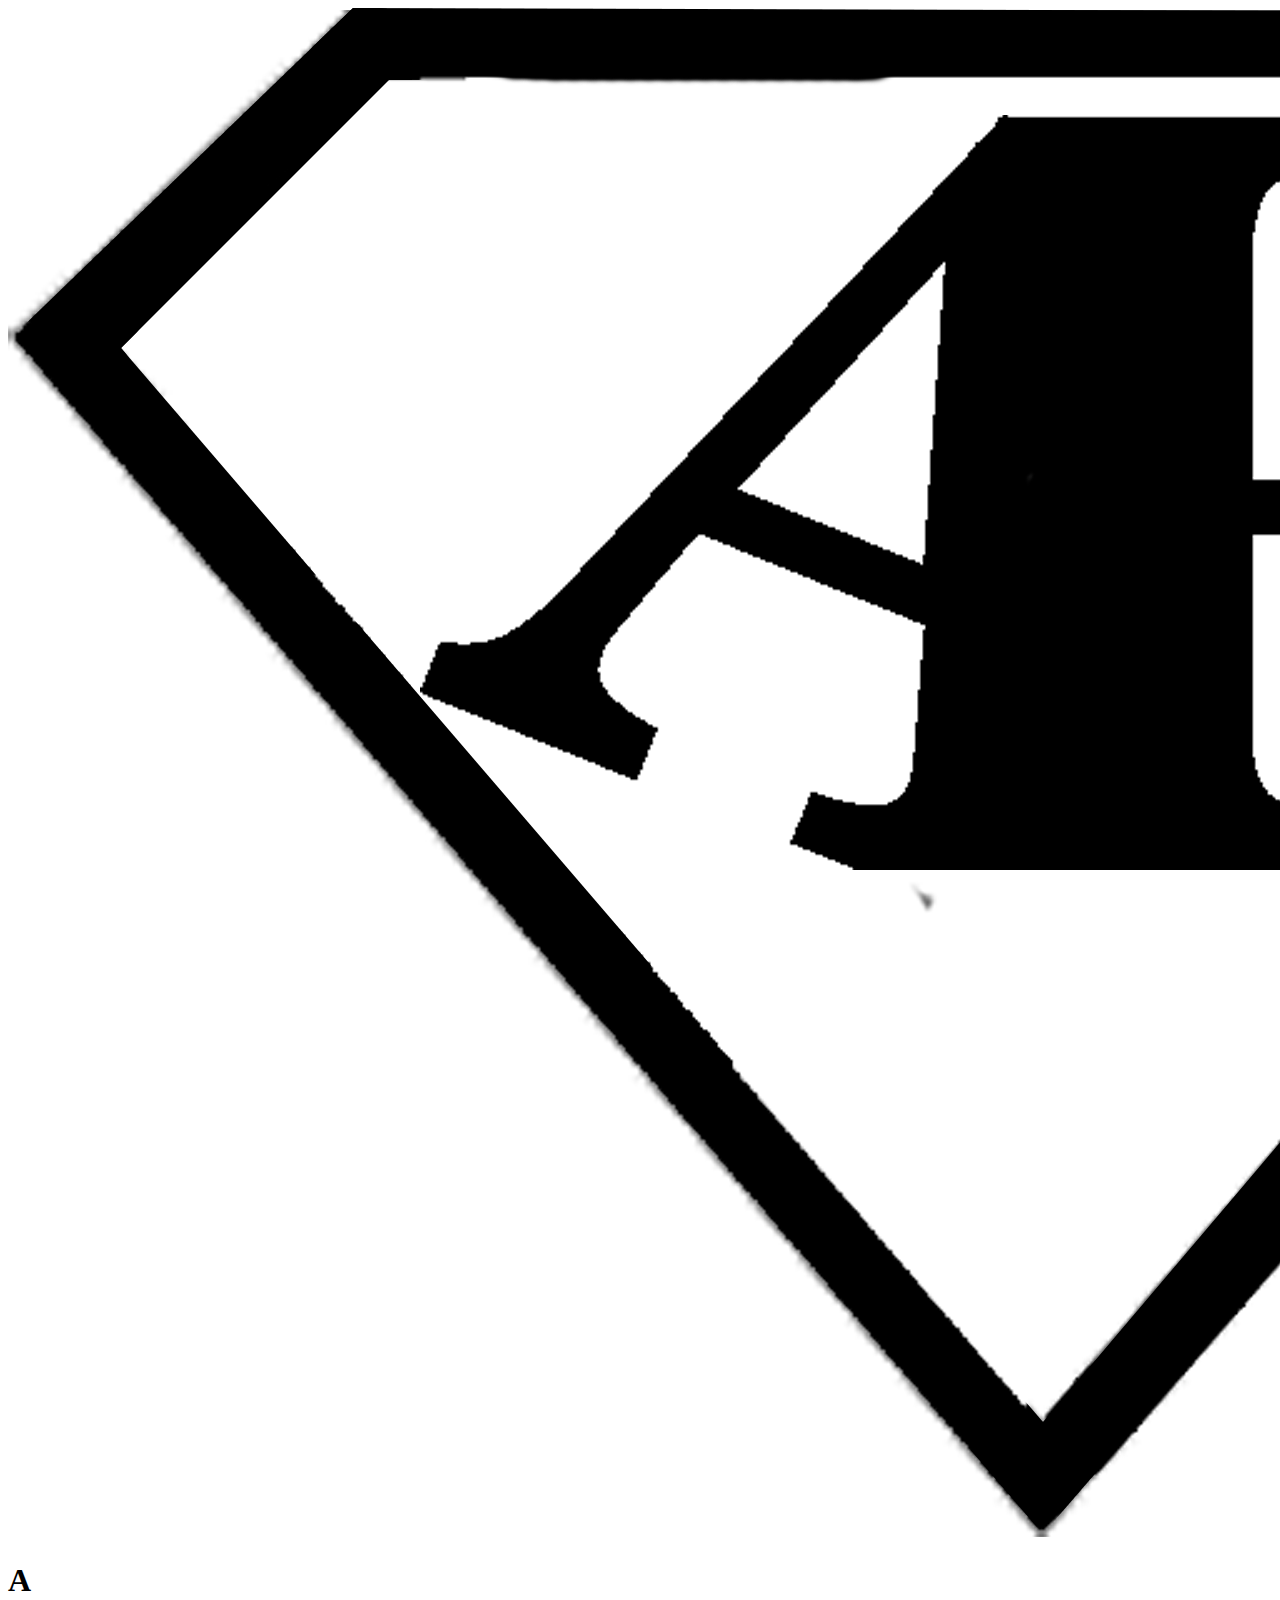
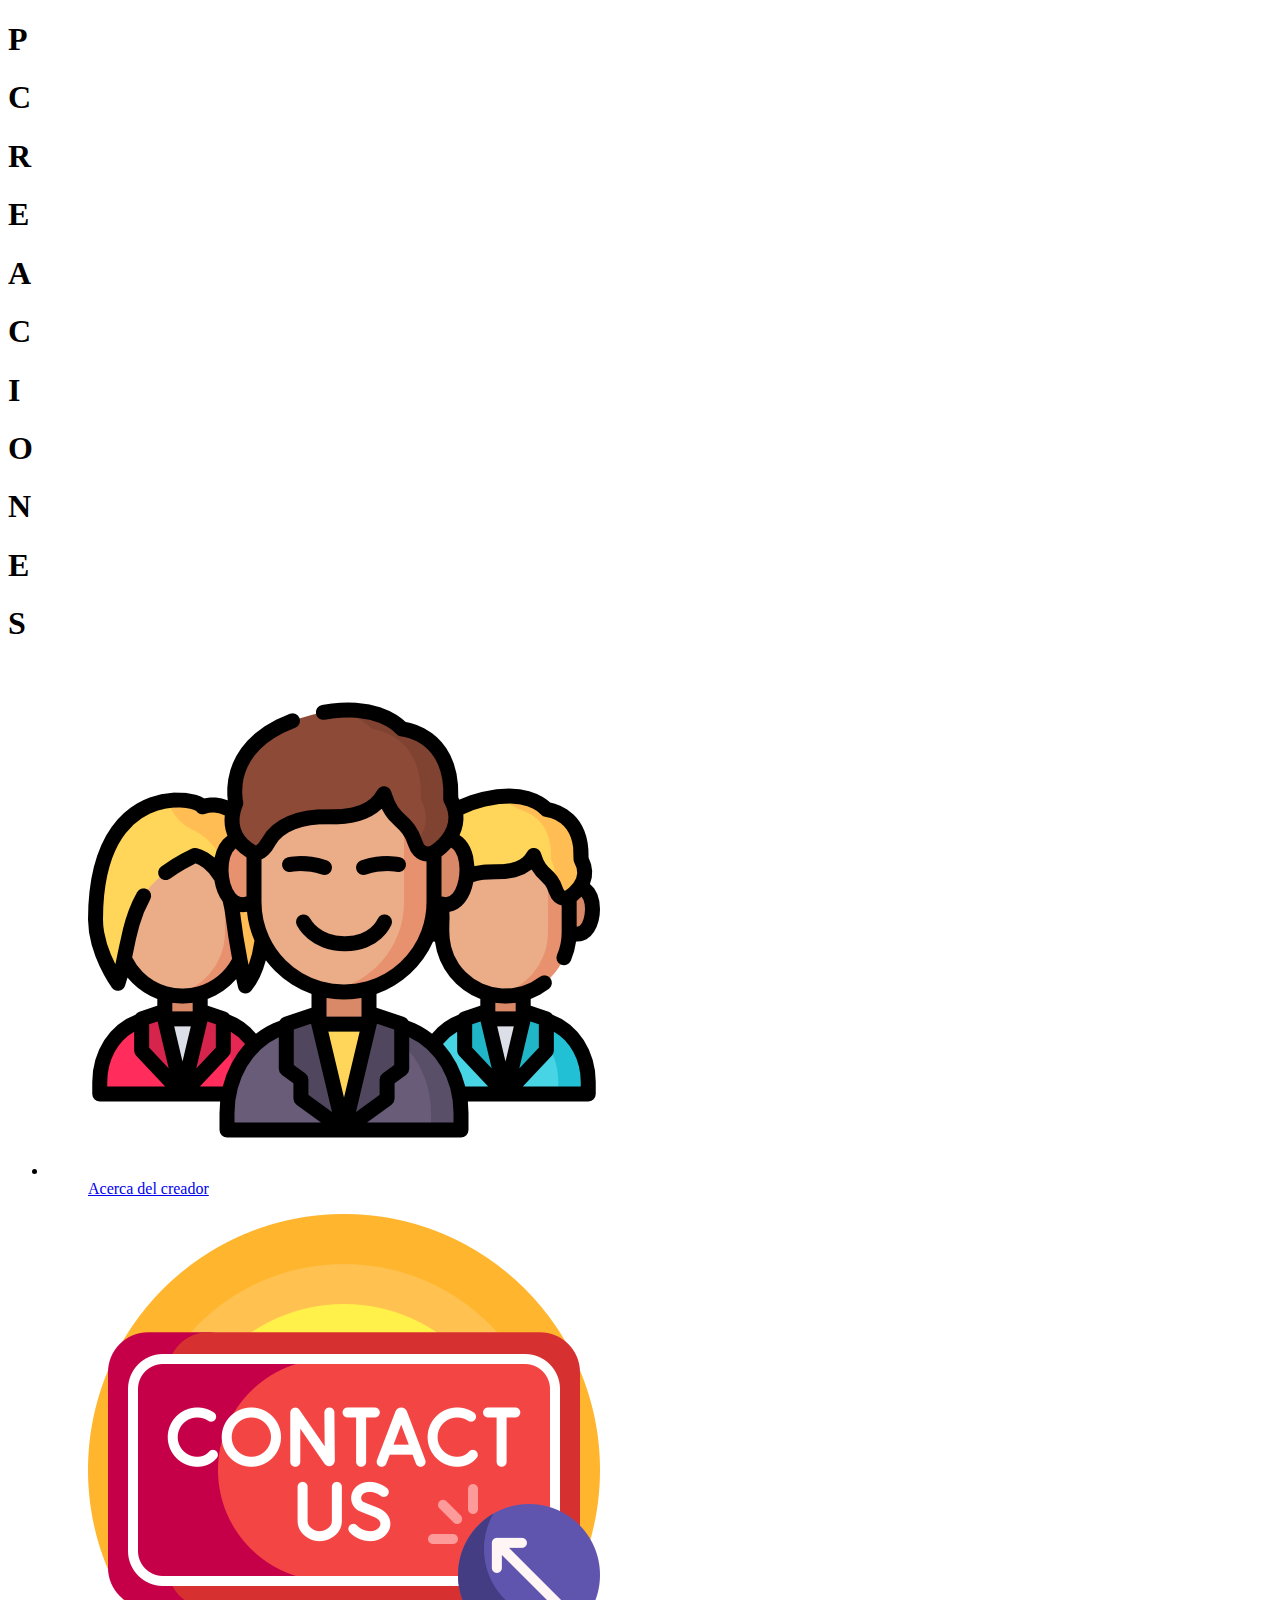
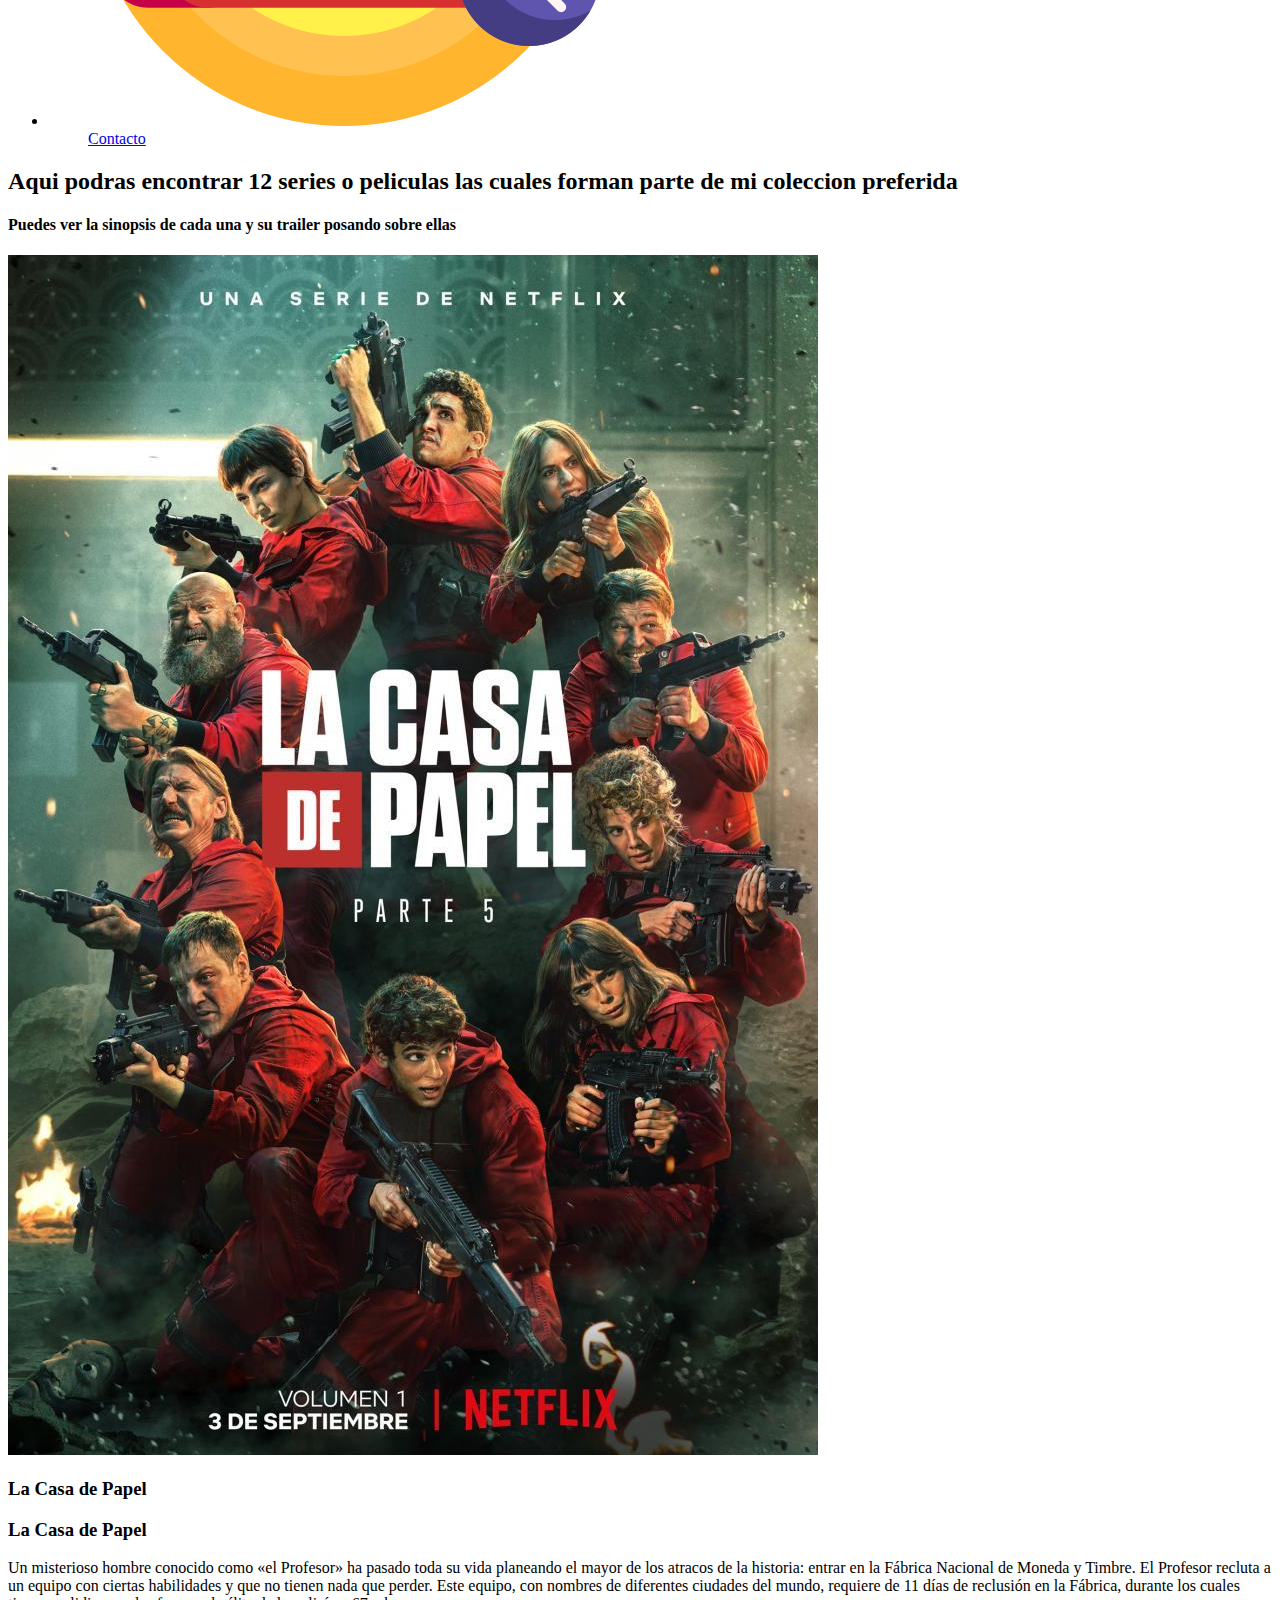
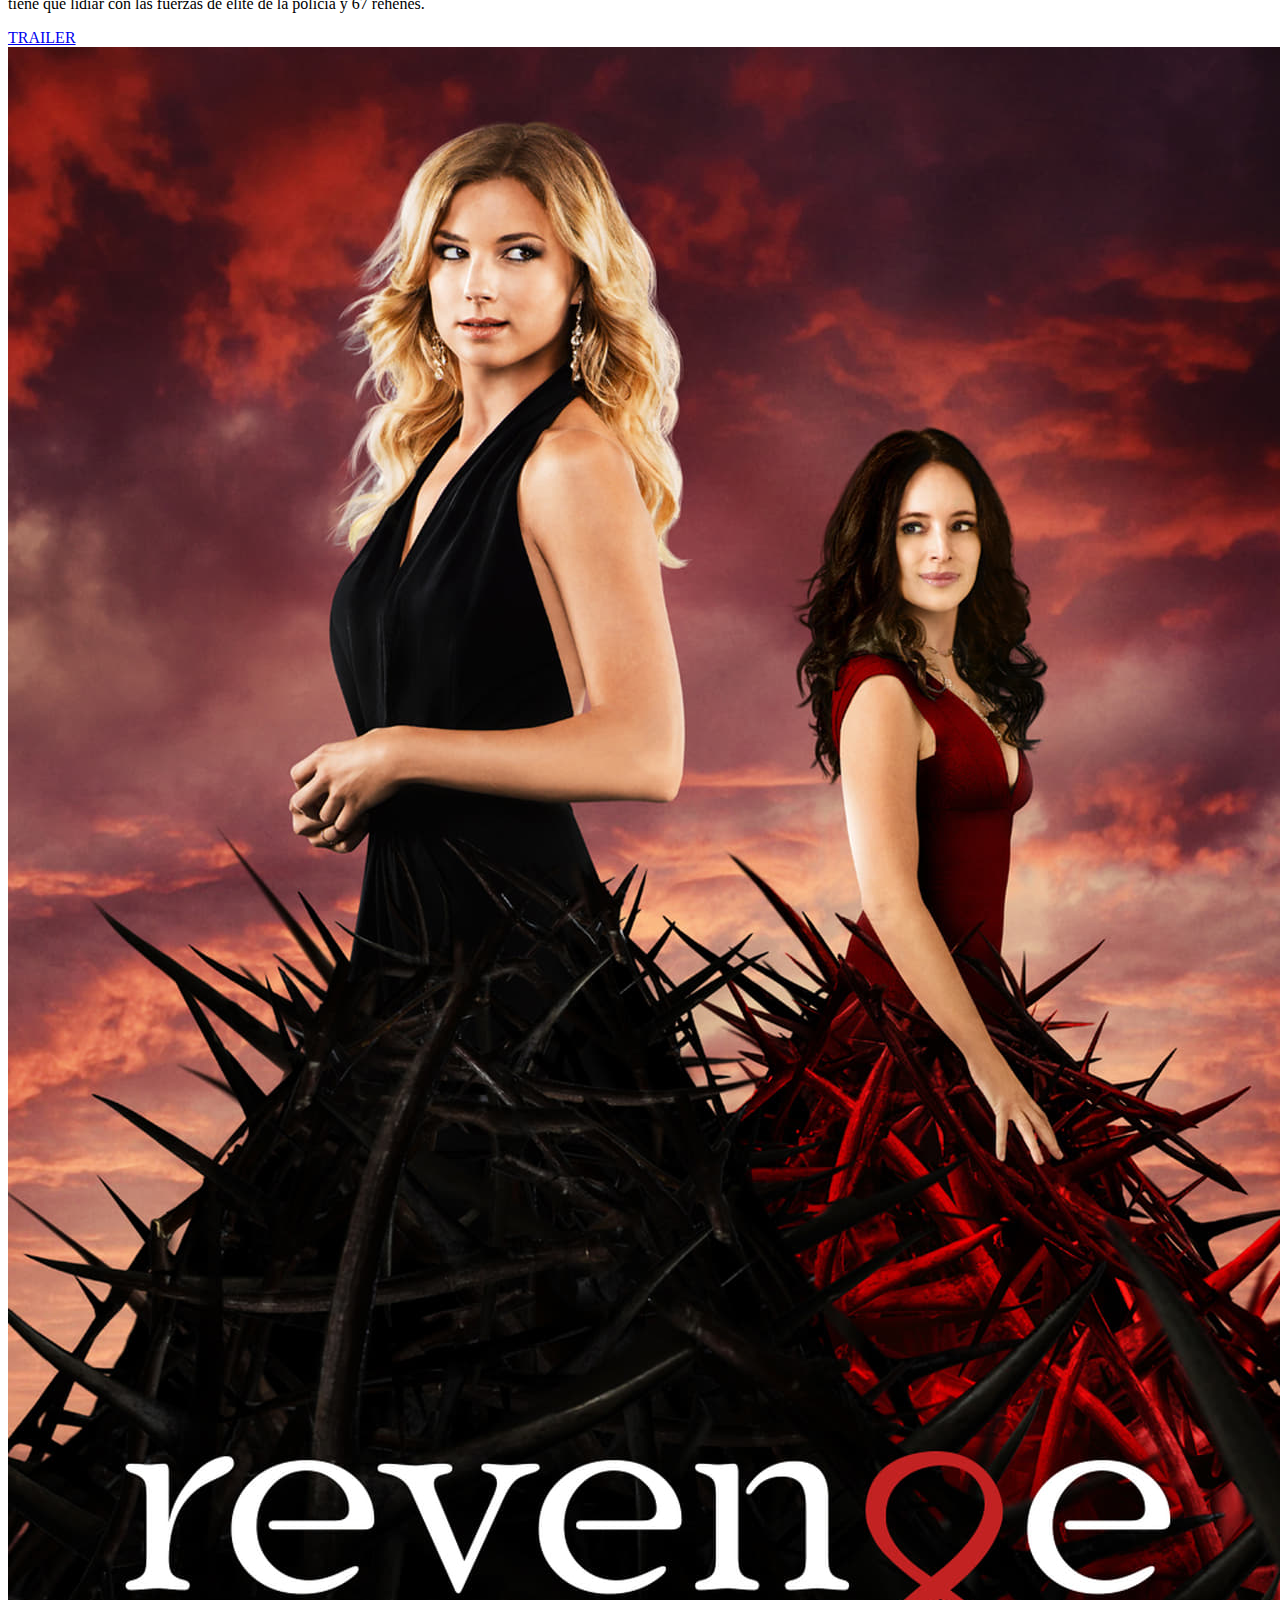
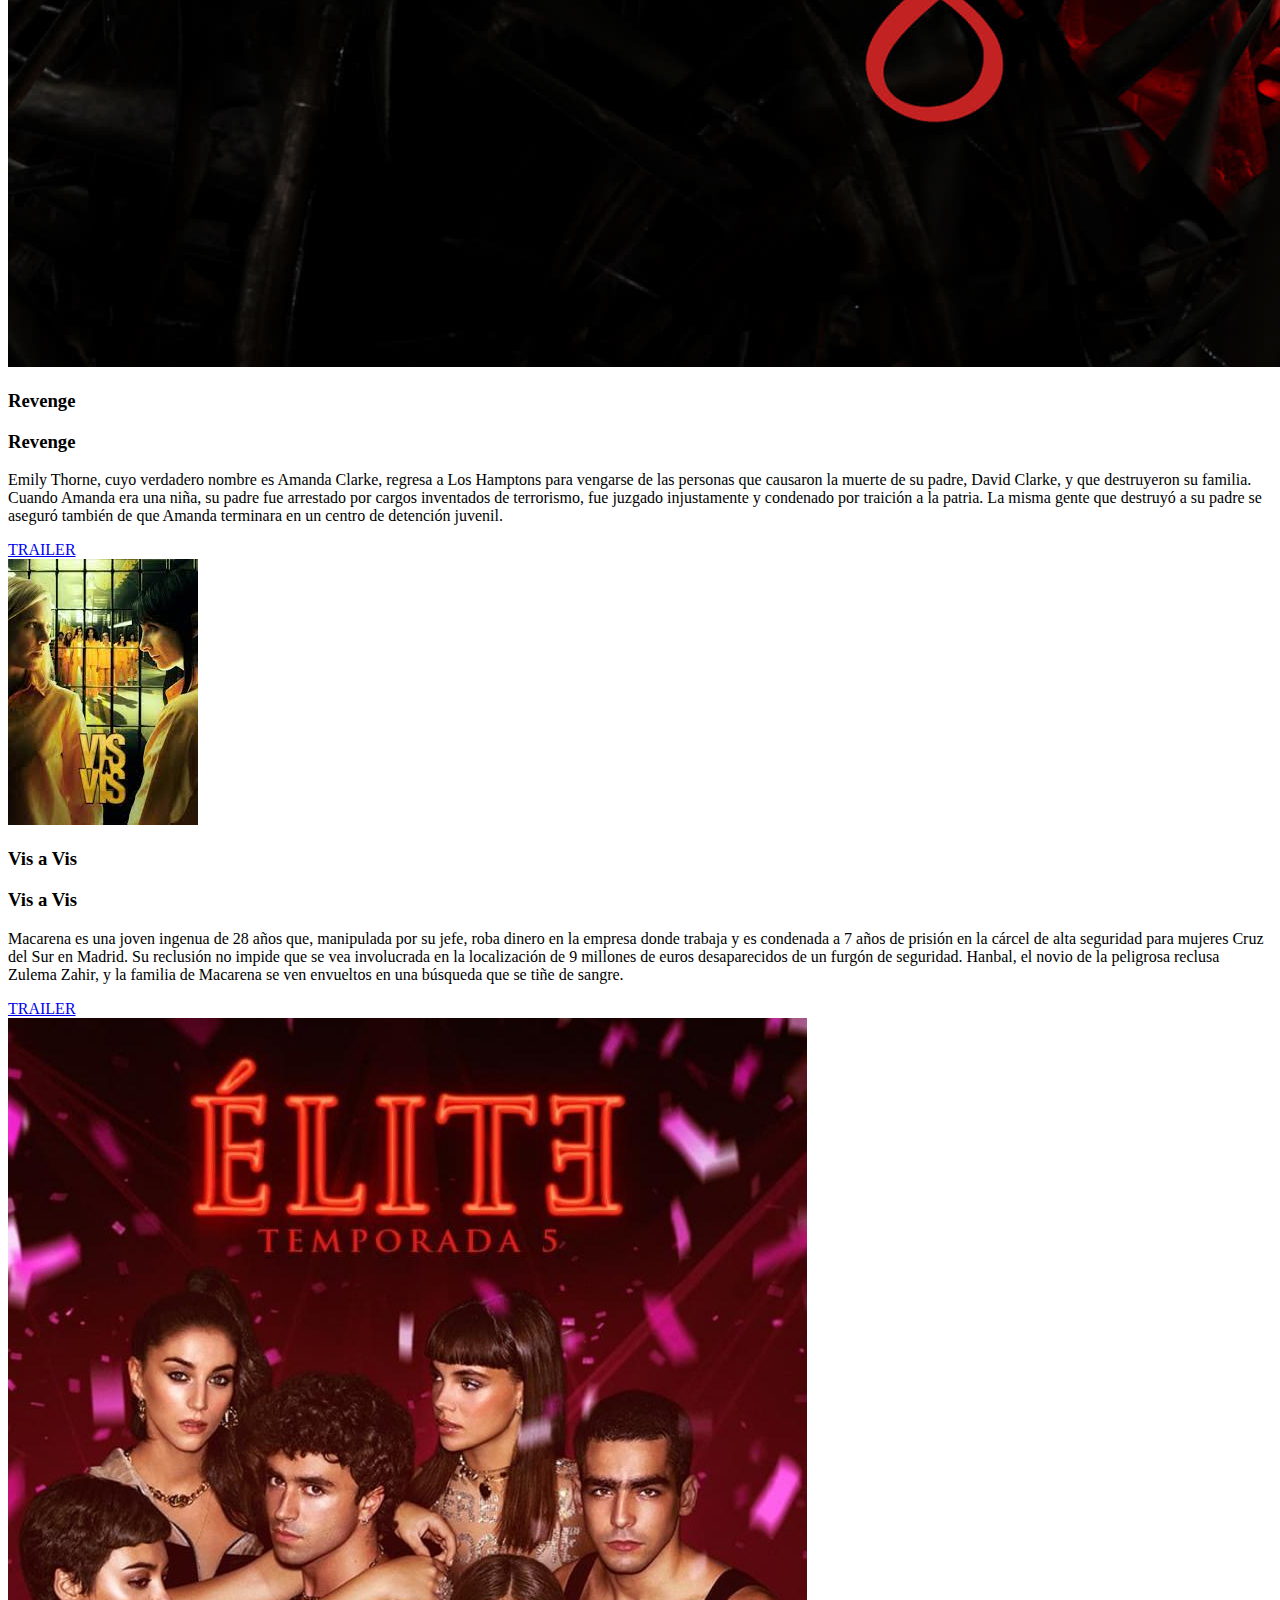
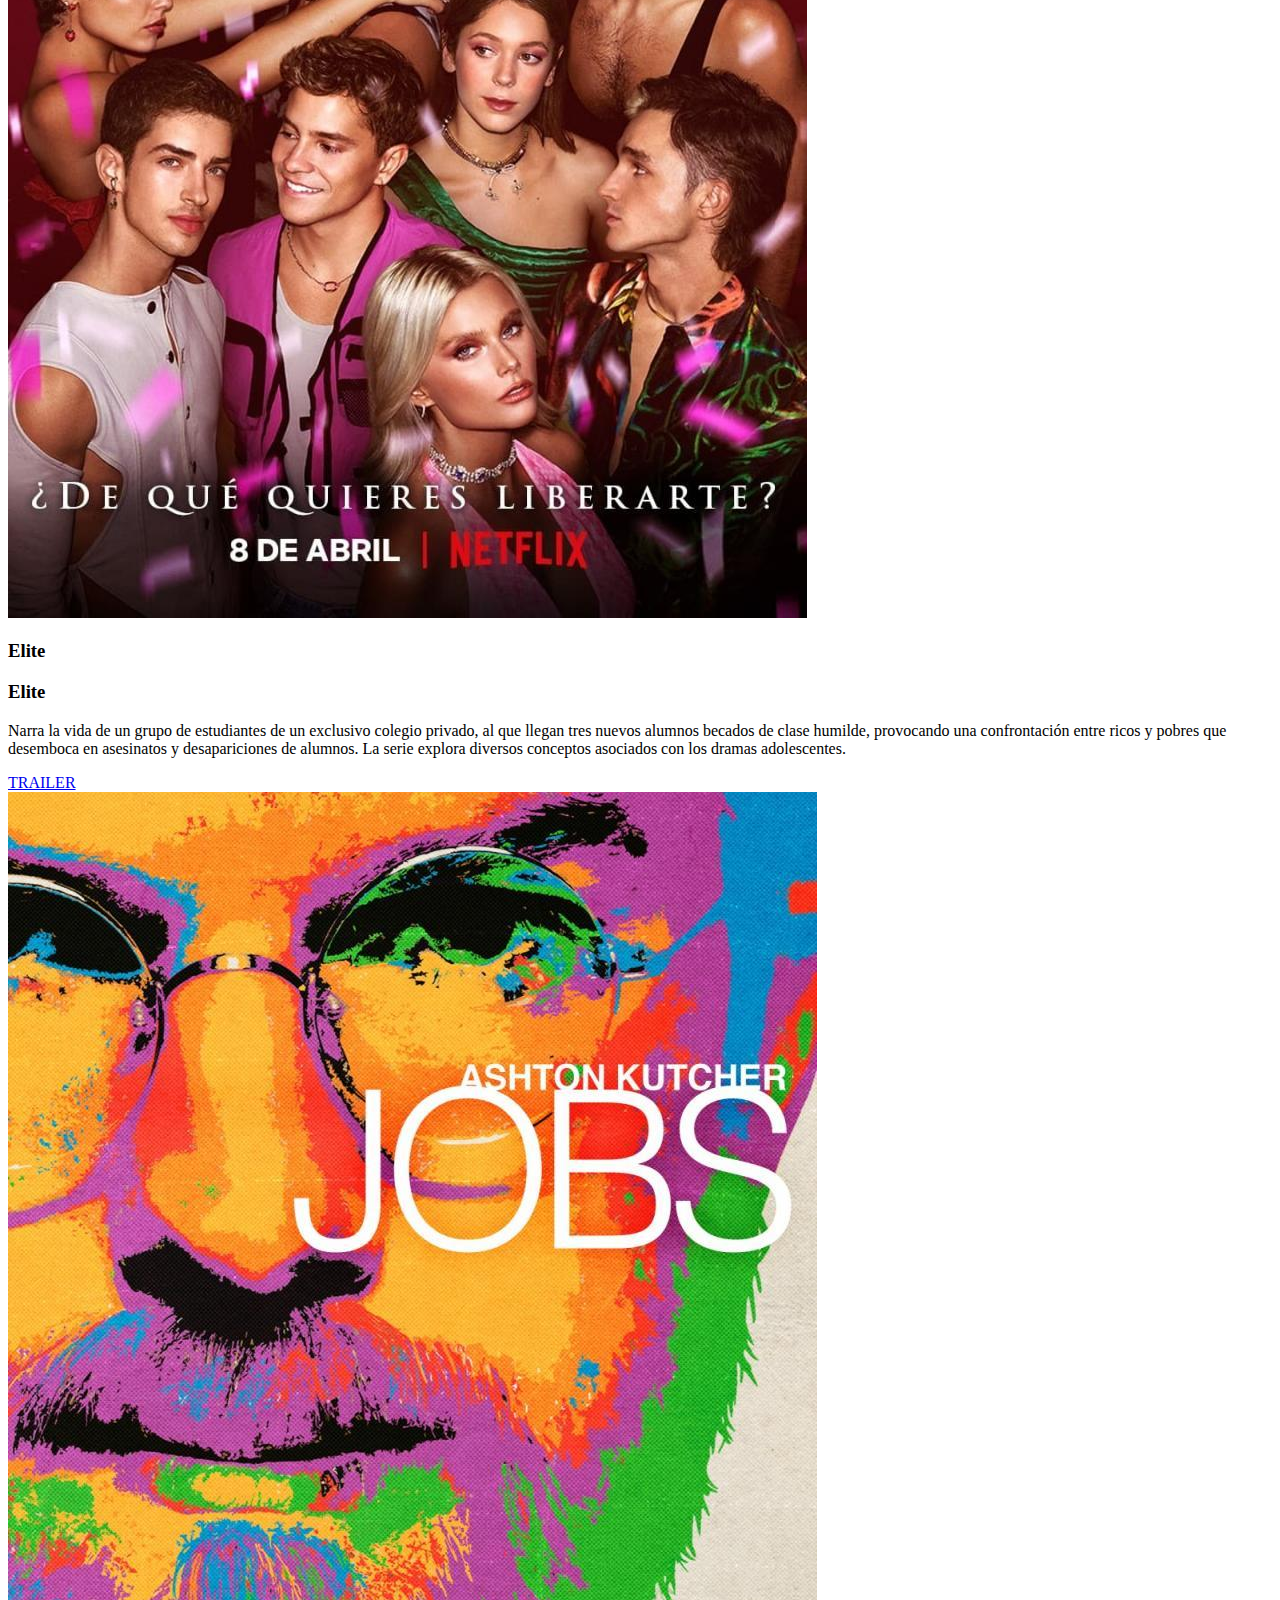
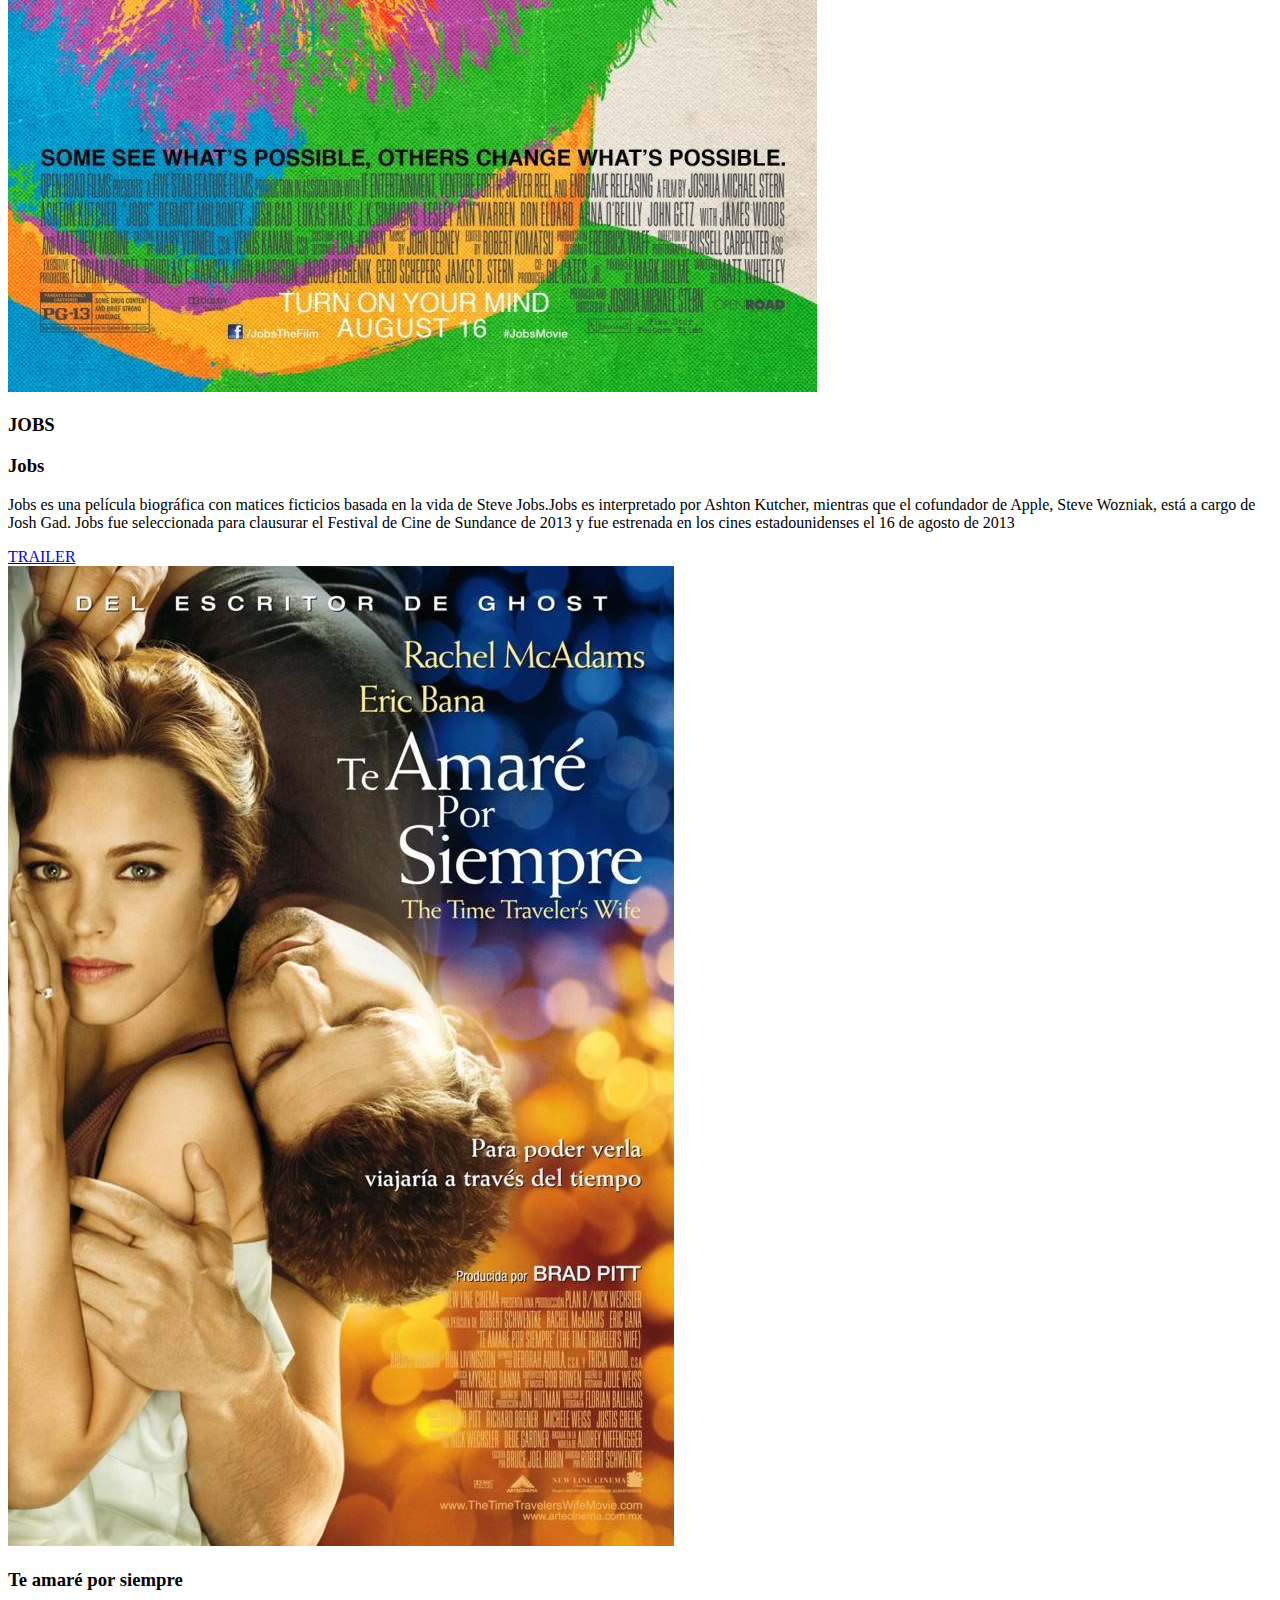
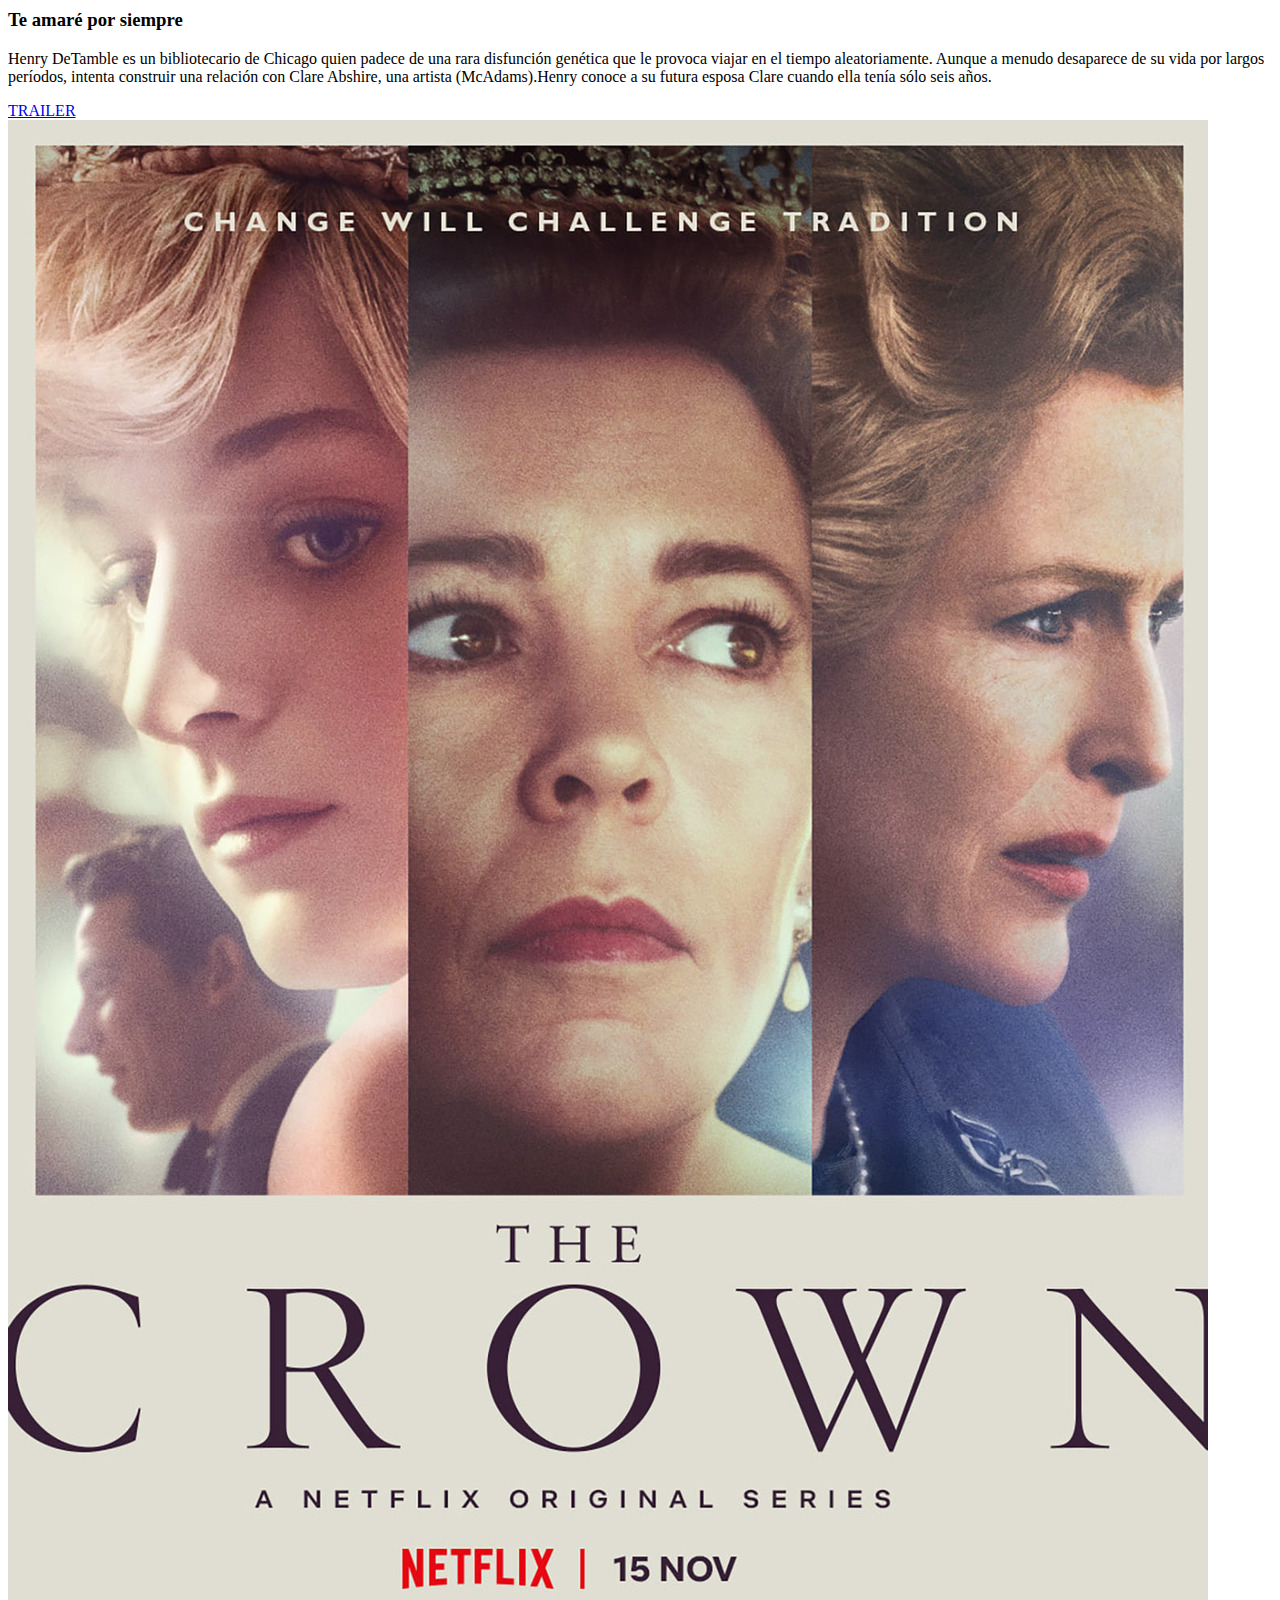
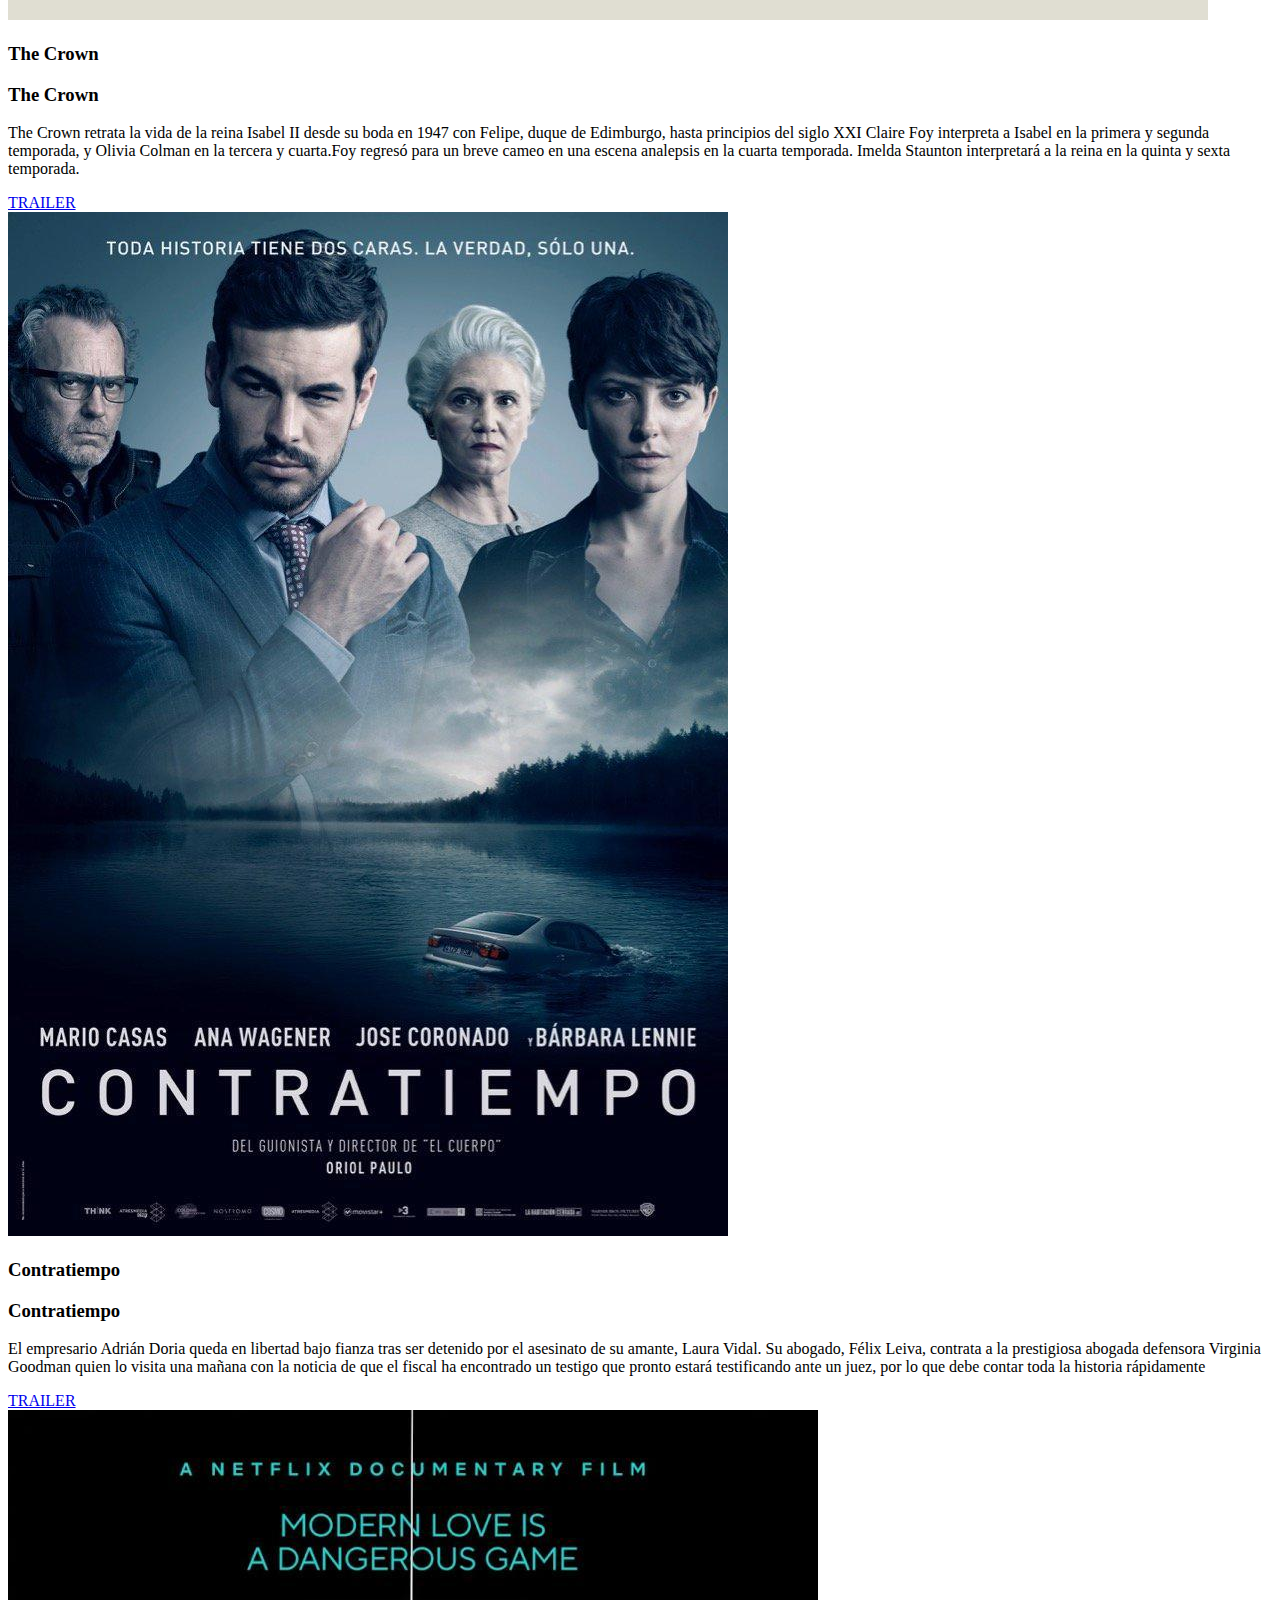
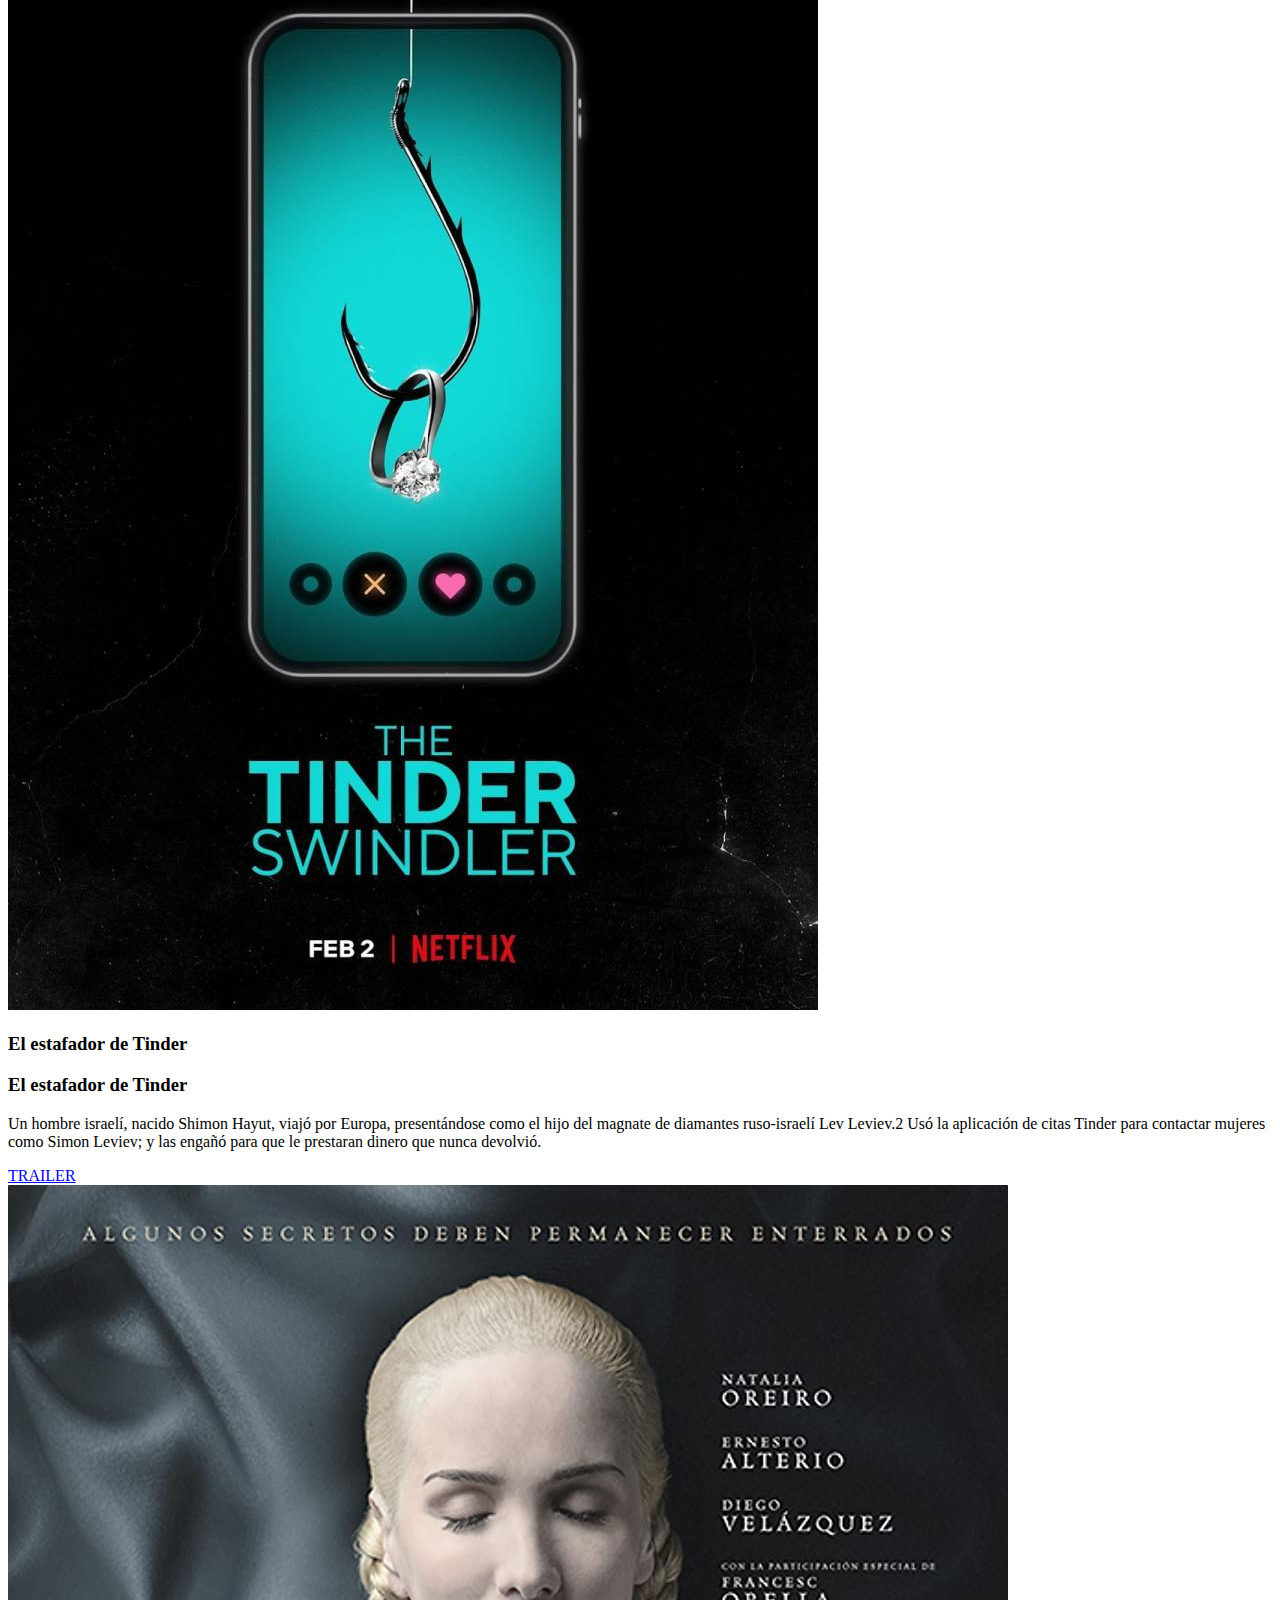
==== commit 4ab2fb3f: "botones de contacto-about" ====
--- a/index.html
+++ b/index.html
@@ -39,10 +39,10 @@
             
         </DIv>
     <nav>
-        <div >
+        <div class="acerca-contacto">
          <ul>
-             <li><a href="/pages/about.html"class="acerca"> Acerca de mi</a></li>
-             <li><a href="/pages/contact.html"class="contacto"> Contacto</a></li>
+             <li><a href="/pages/about.html"> <figure><img src="/imagenes/man.png" class="acerca"> <figcaption>Acerca del creador</figcaption></a></li></figure>
+             <li><a href="/pages/contact.html"><figure><img src="/imagenes/contact-us.png" class="contacto"><figcaption>Contacto</figcaption></a></li><figure>
          </ul>
      </div>
      </nav>
@@ -225,7 +225,7 @@
         <div class="twitter"><a href="https://twitter.com/Paacus" class='bx bxl-twitter' target="_blank"></a></div>
         <div class="instagram"><a href="https://www.instagram.com/paacus/" class='bx bxl-instagram' target="_blank"></a></div>
         <div class="whatsapp"><a href="https://wa.me/5491168009710" class='bx bxl-whatsapp' target="_blank"></a></div>
-        <div class="linkedin"><a href="linkedin.com/in/pabloaacuna" class='bx bxl-linkedin' target="_blank"></a></div>
+        <div class="linkedin"><a href="https://www.linkedin.com/in/pabloaacuna/" class='bx bxl-linkedin' target="_blank"></a></div>
         <div class="youtube"><a href="https://www.youtube.com/channel/UCTb7Std26AvF6ZnnTLiTffA" class='bx bxl-youtube' target="_blank"></a></div>
 
     </div>
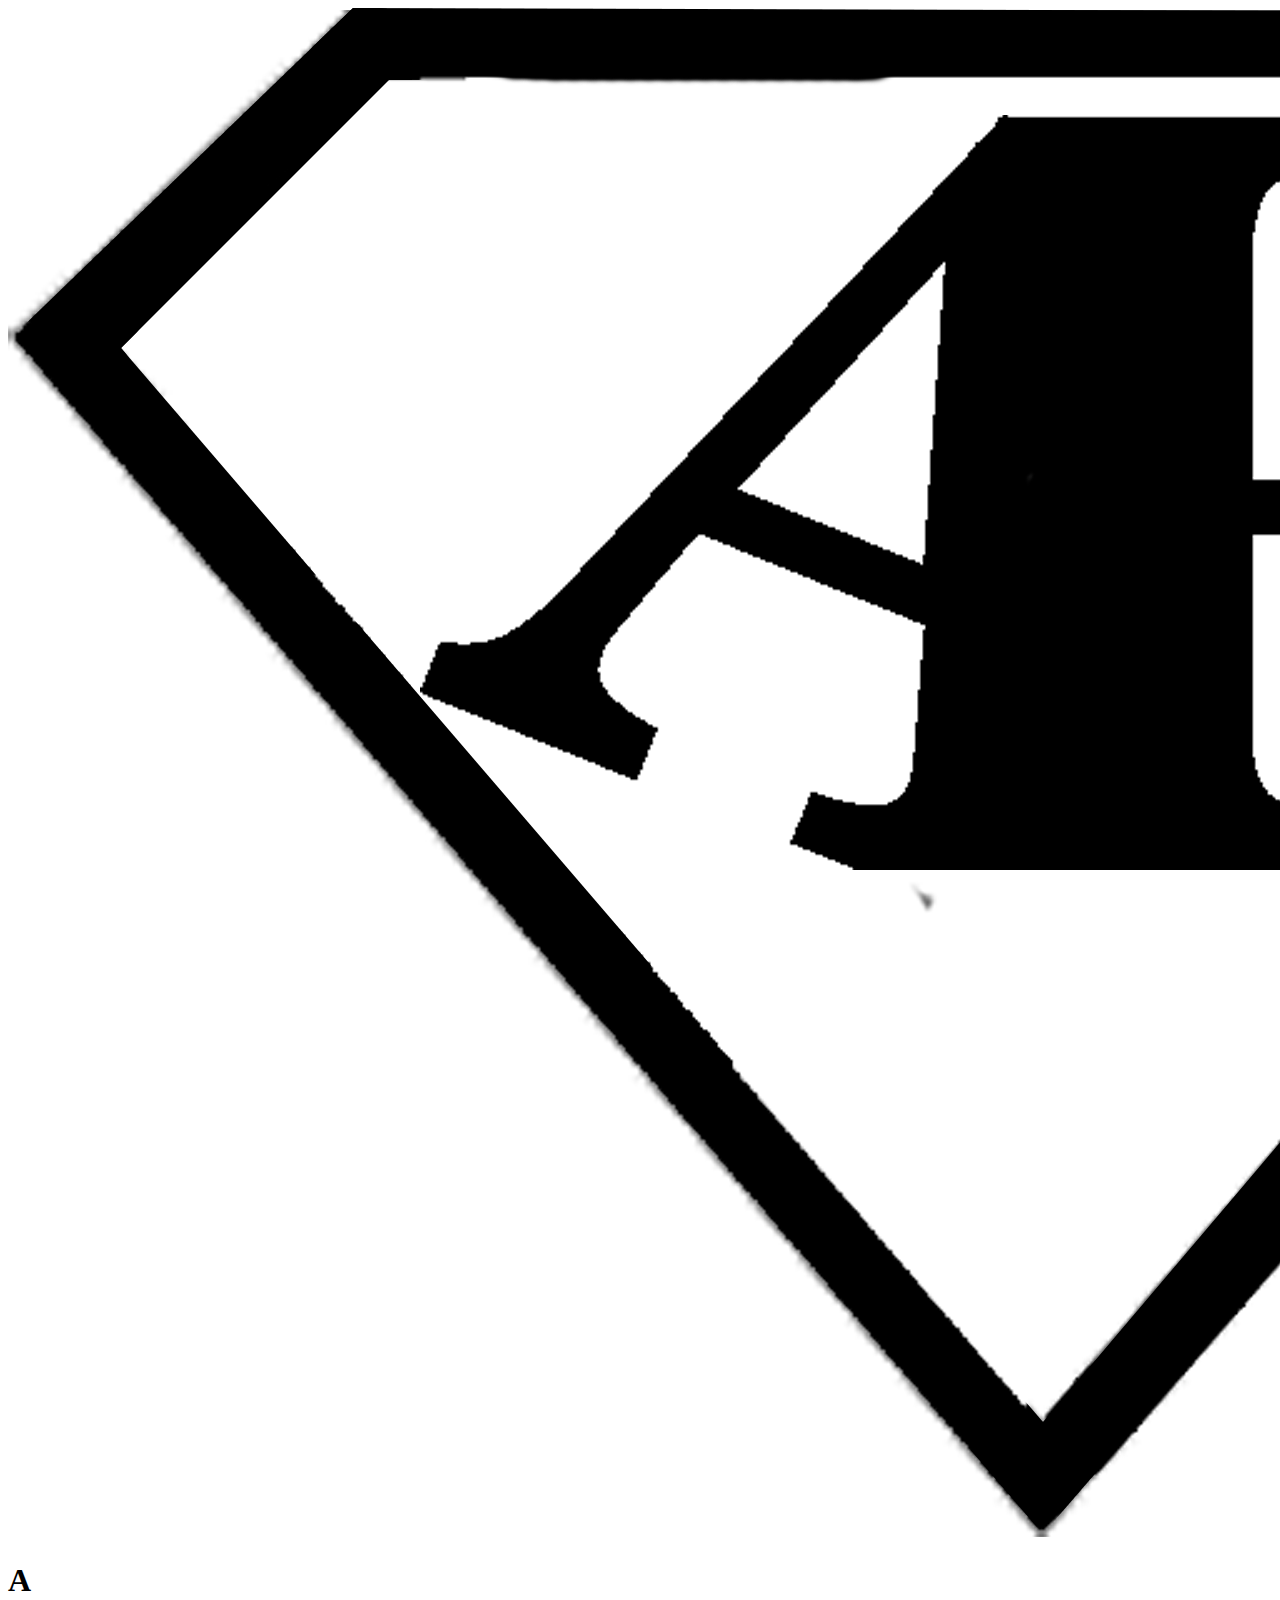
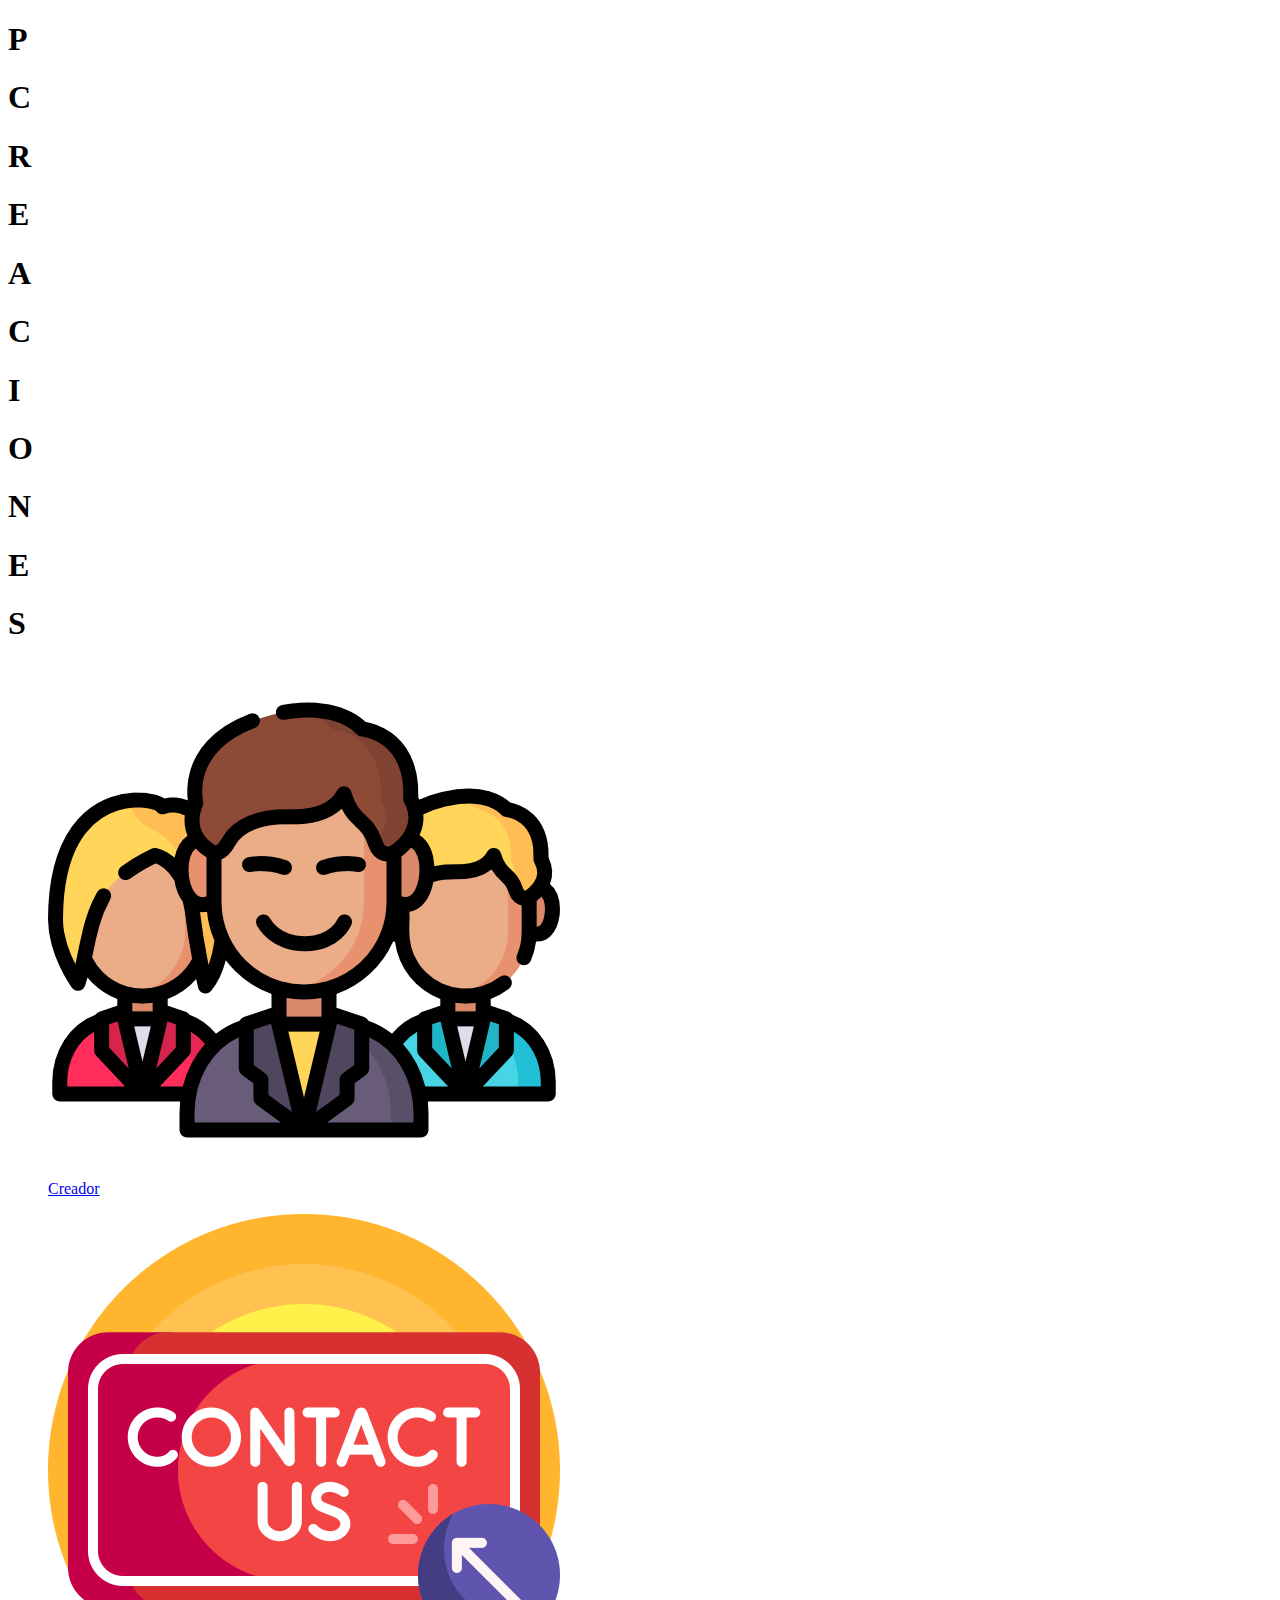
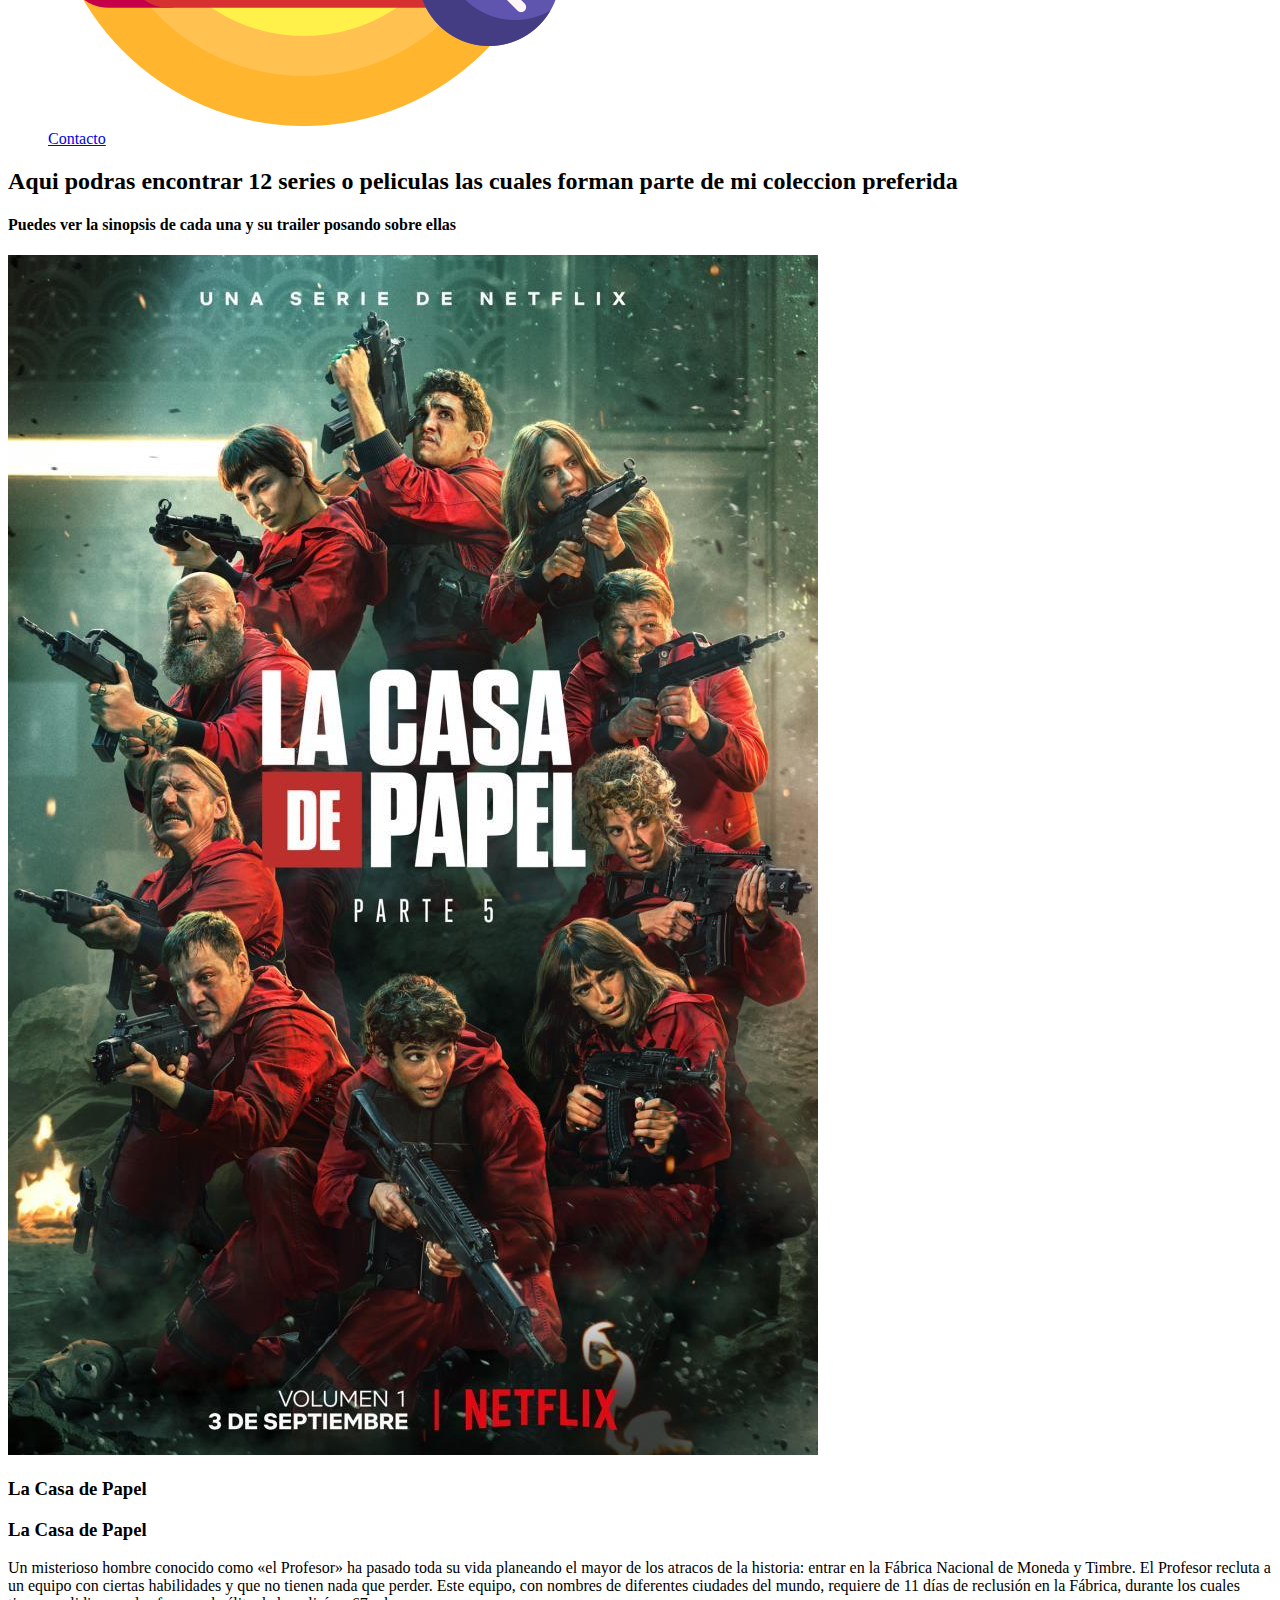
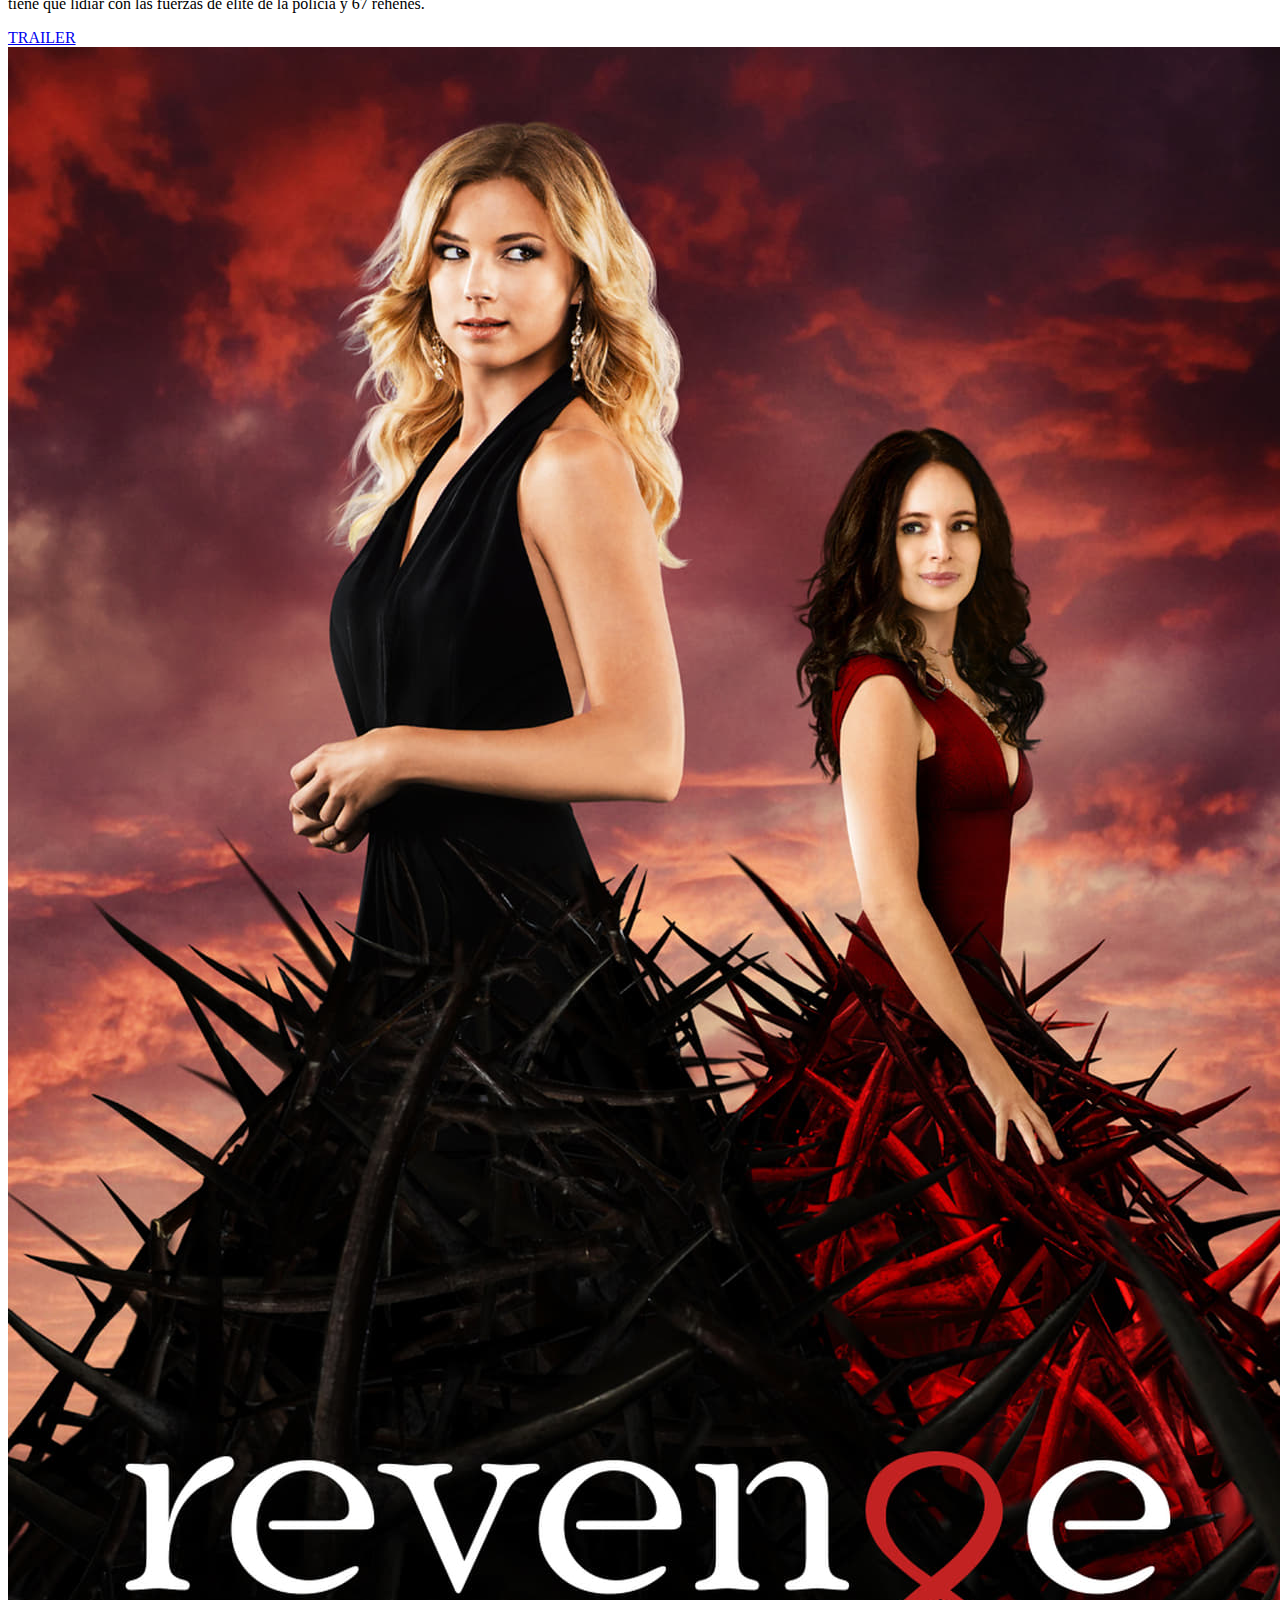
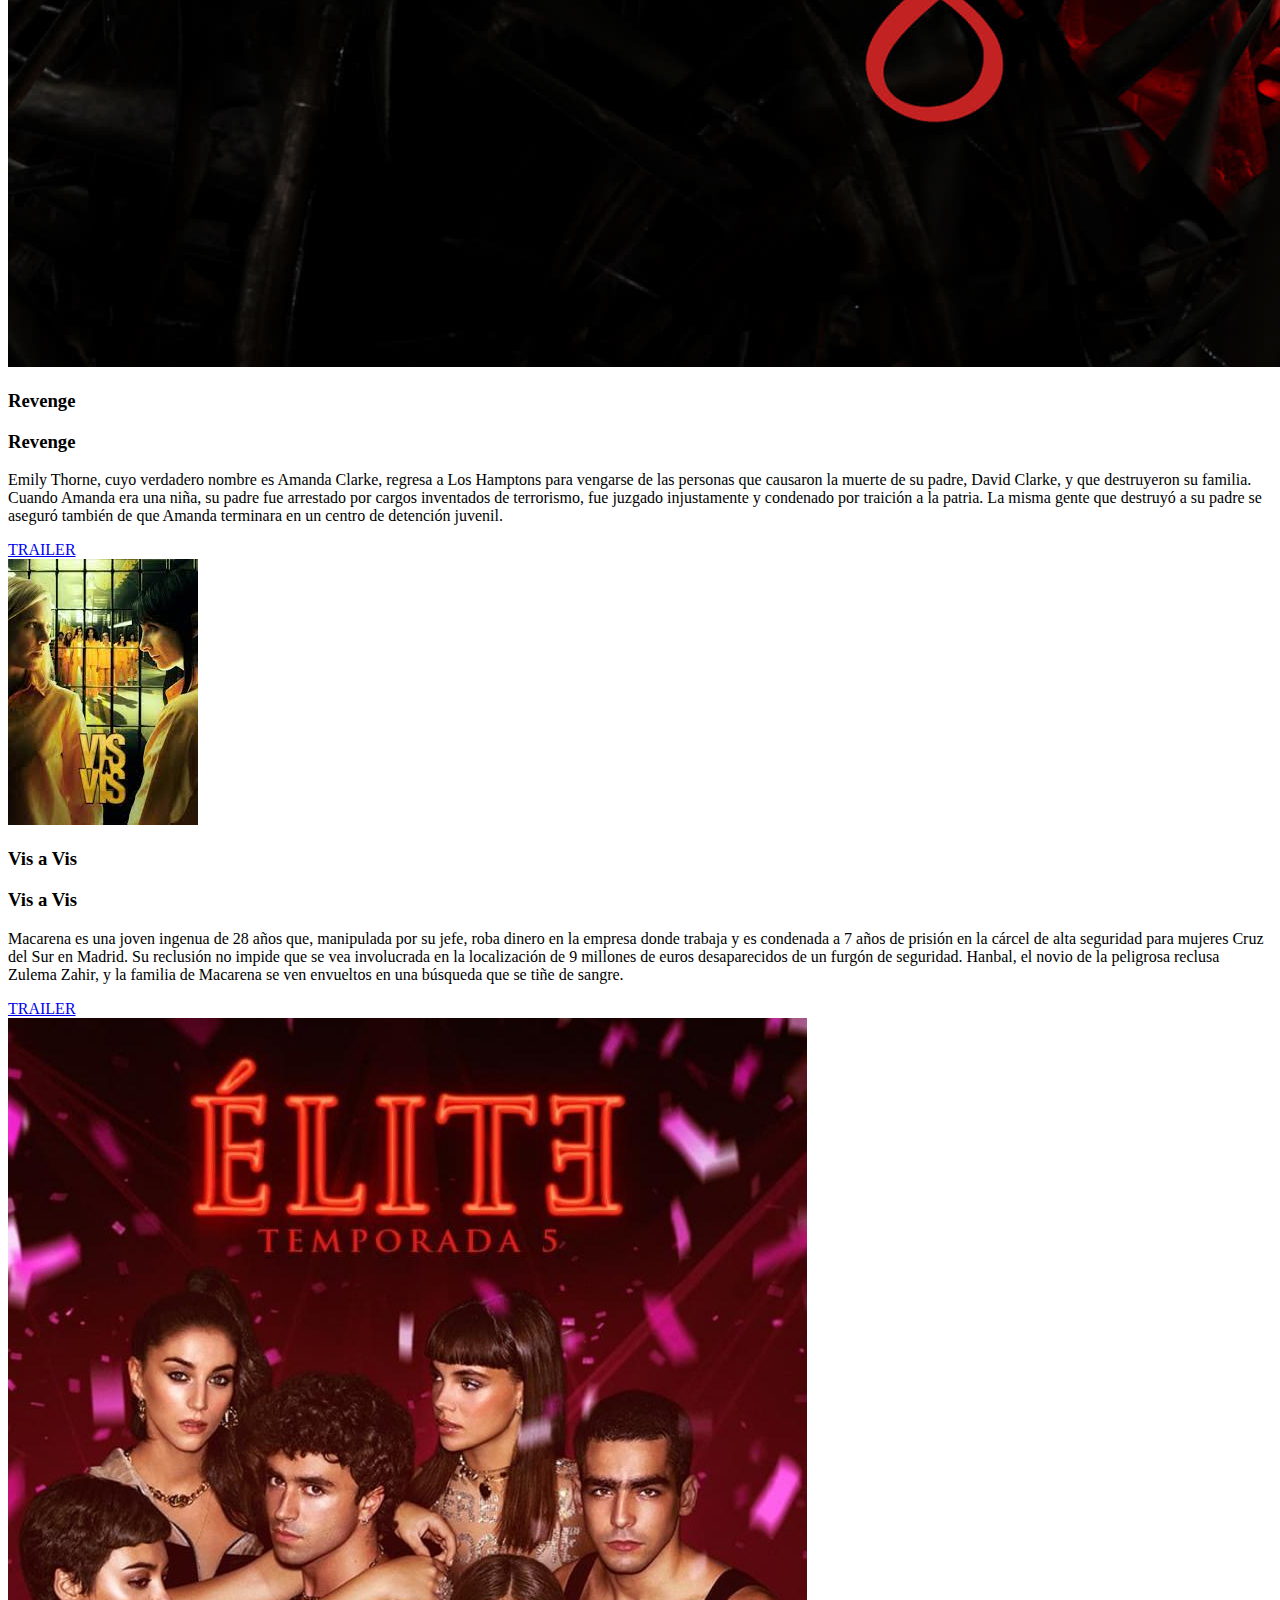
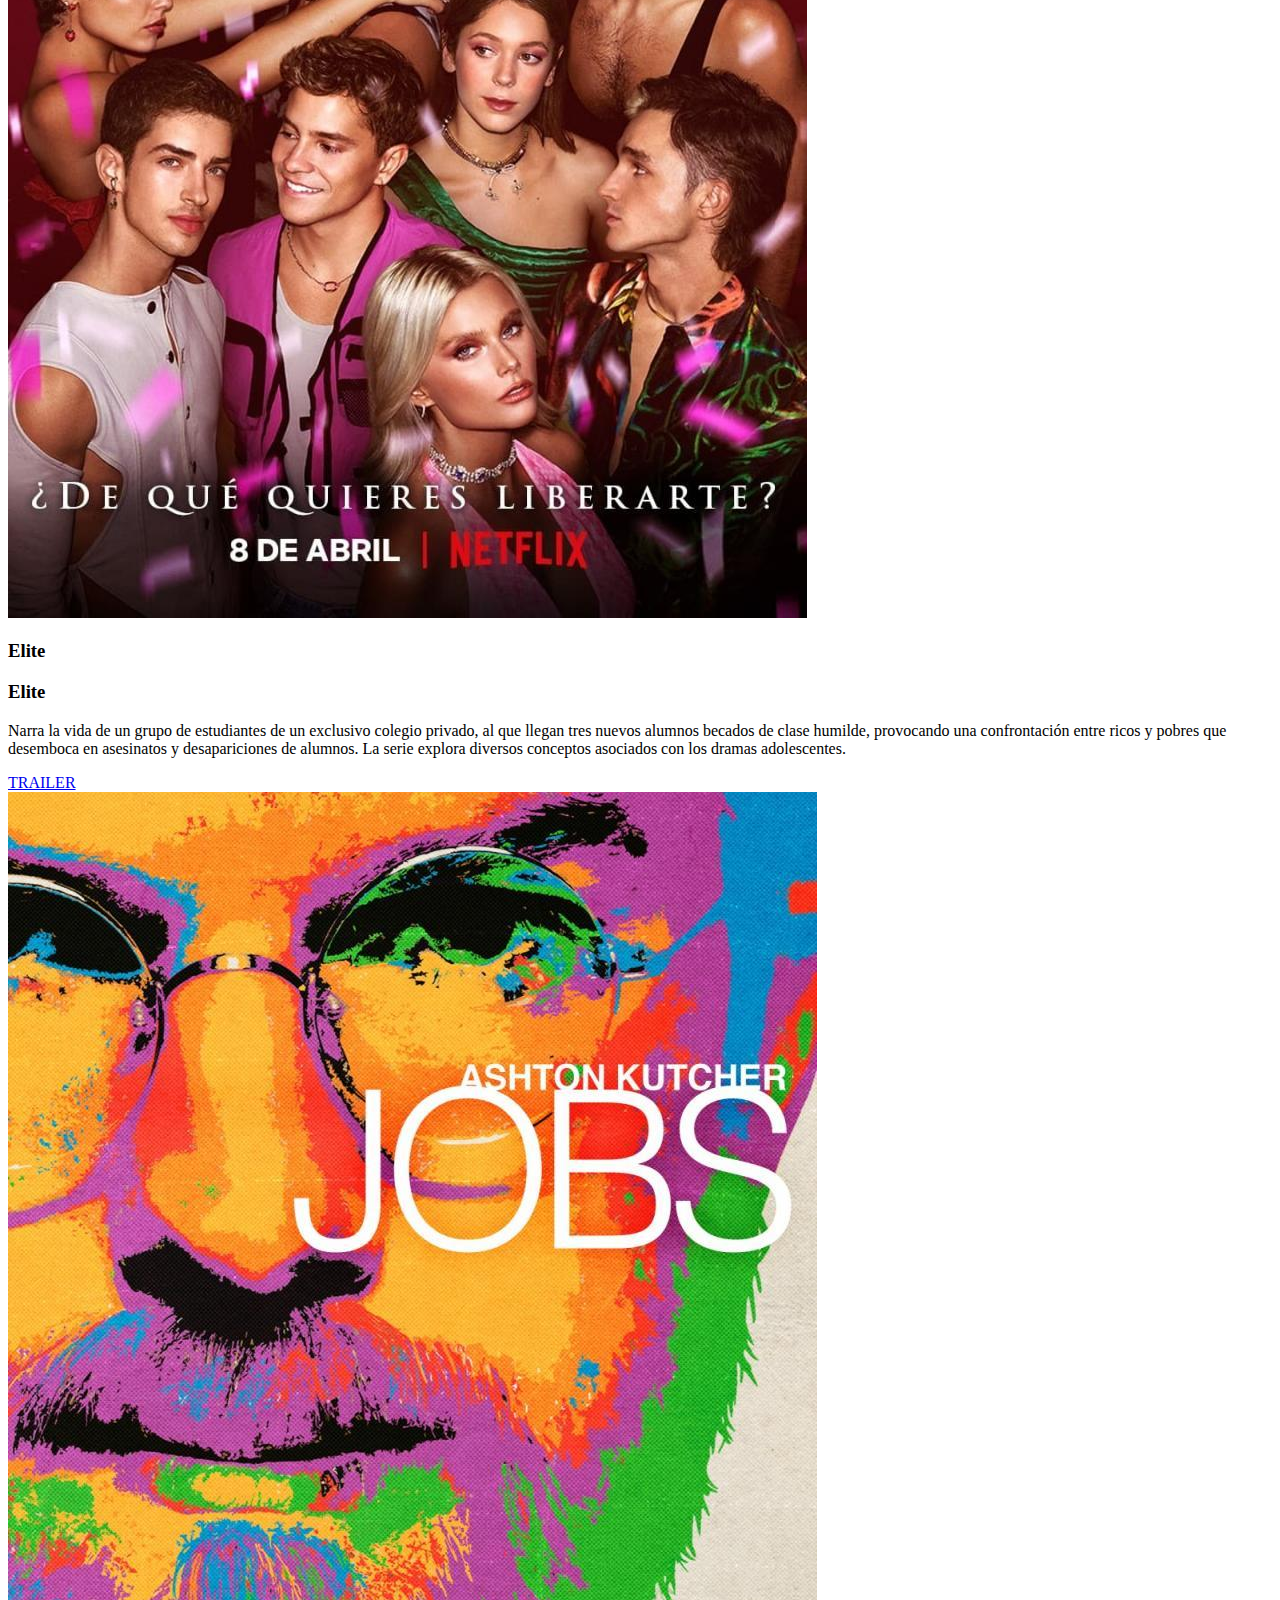
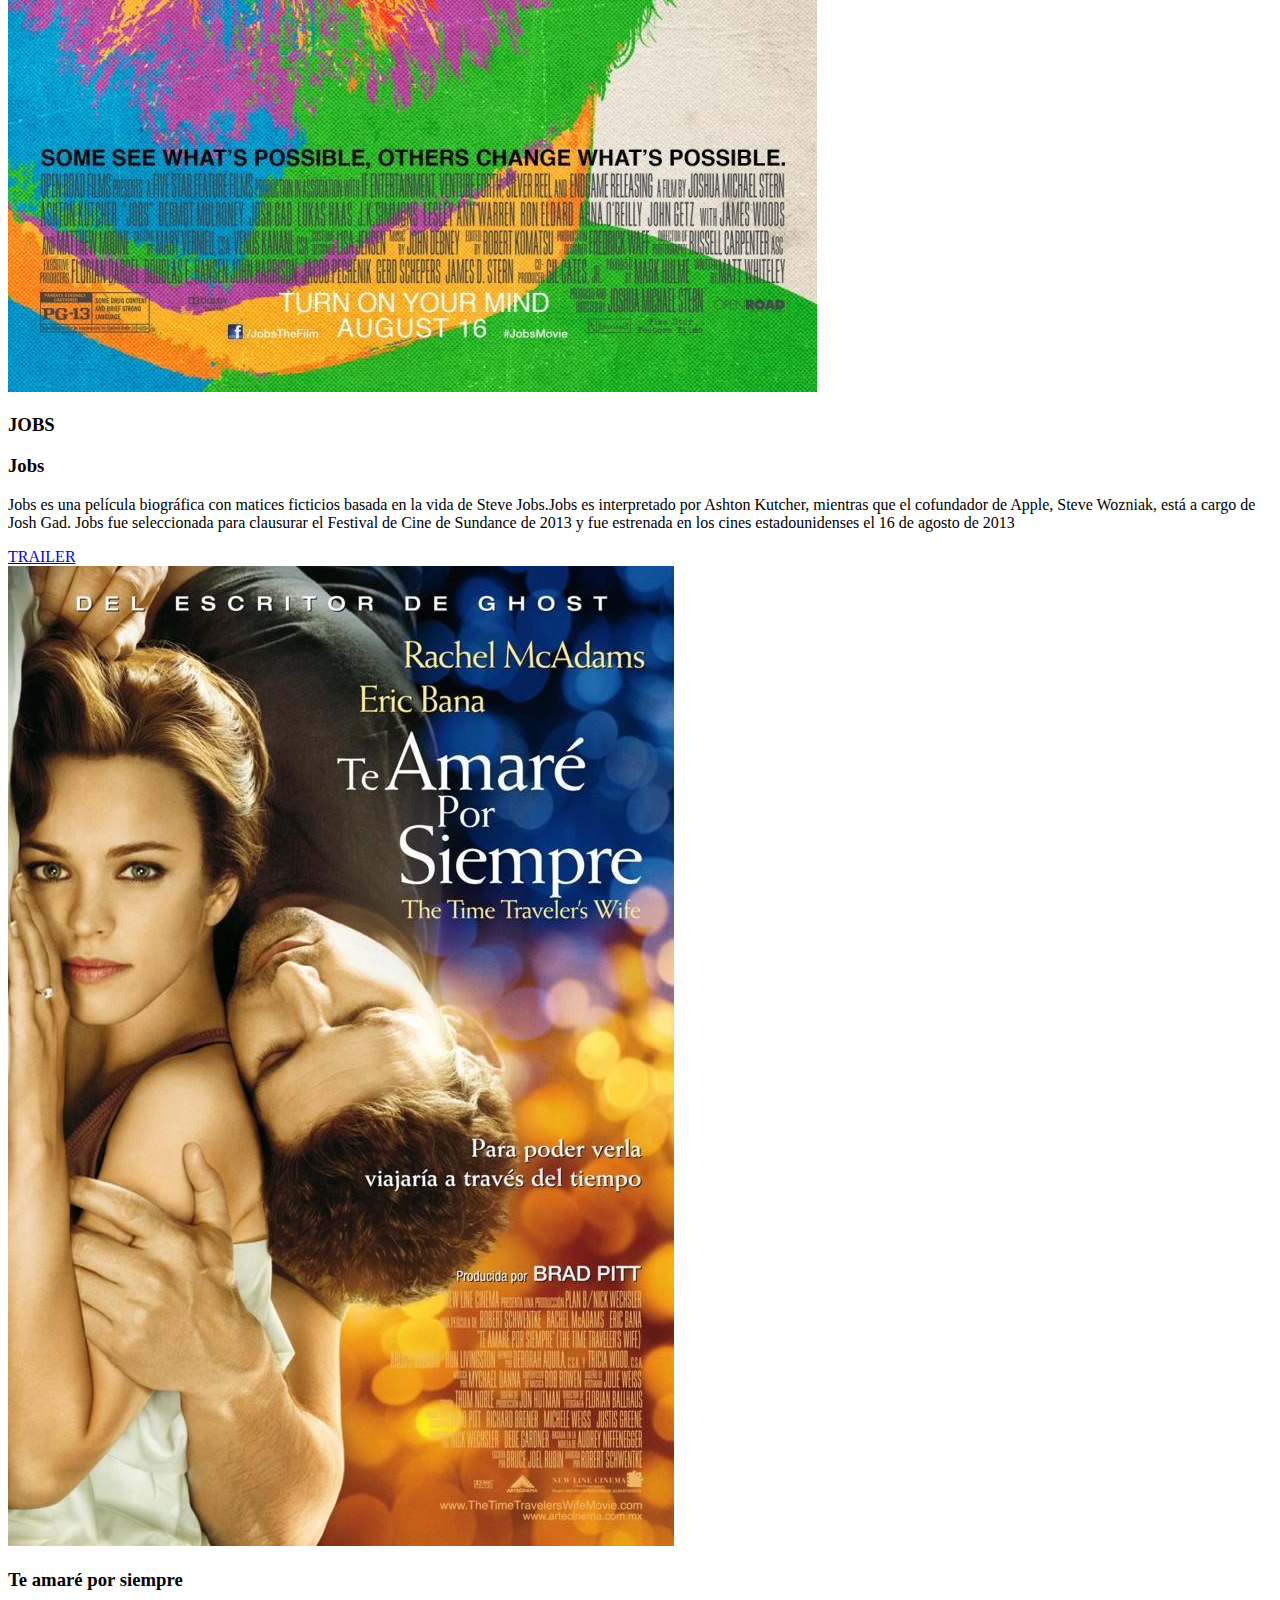
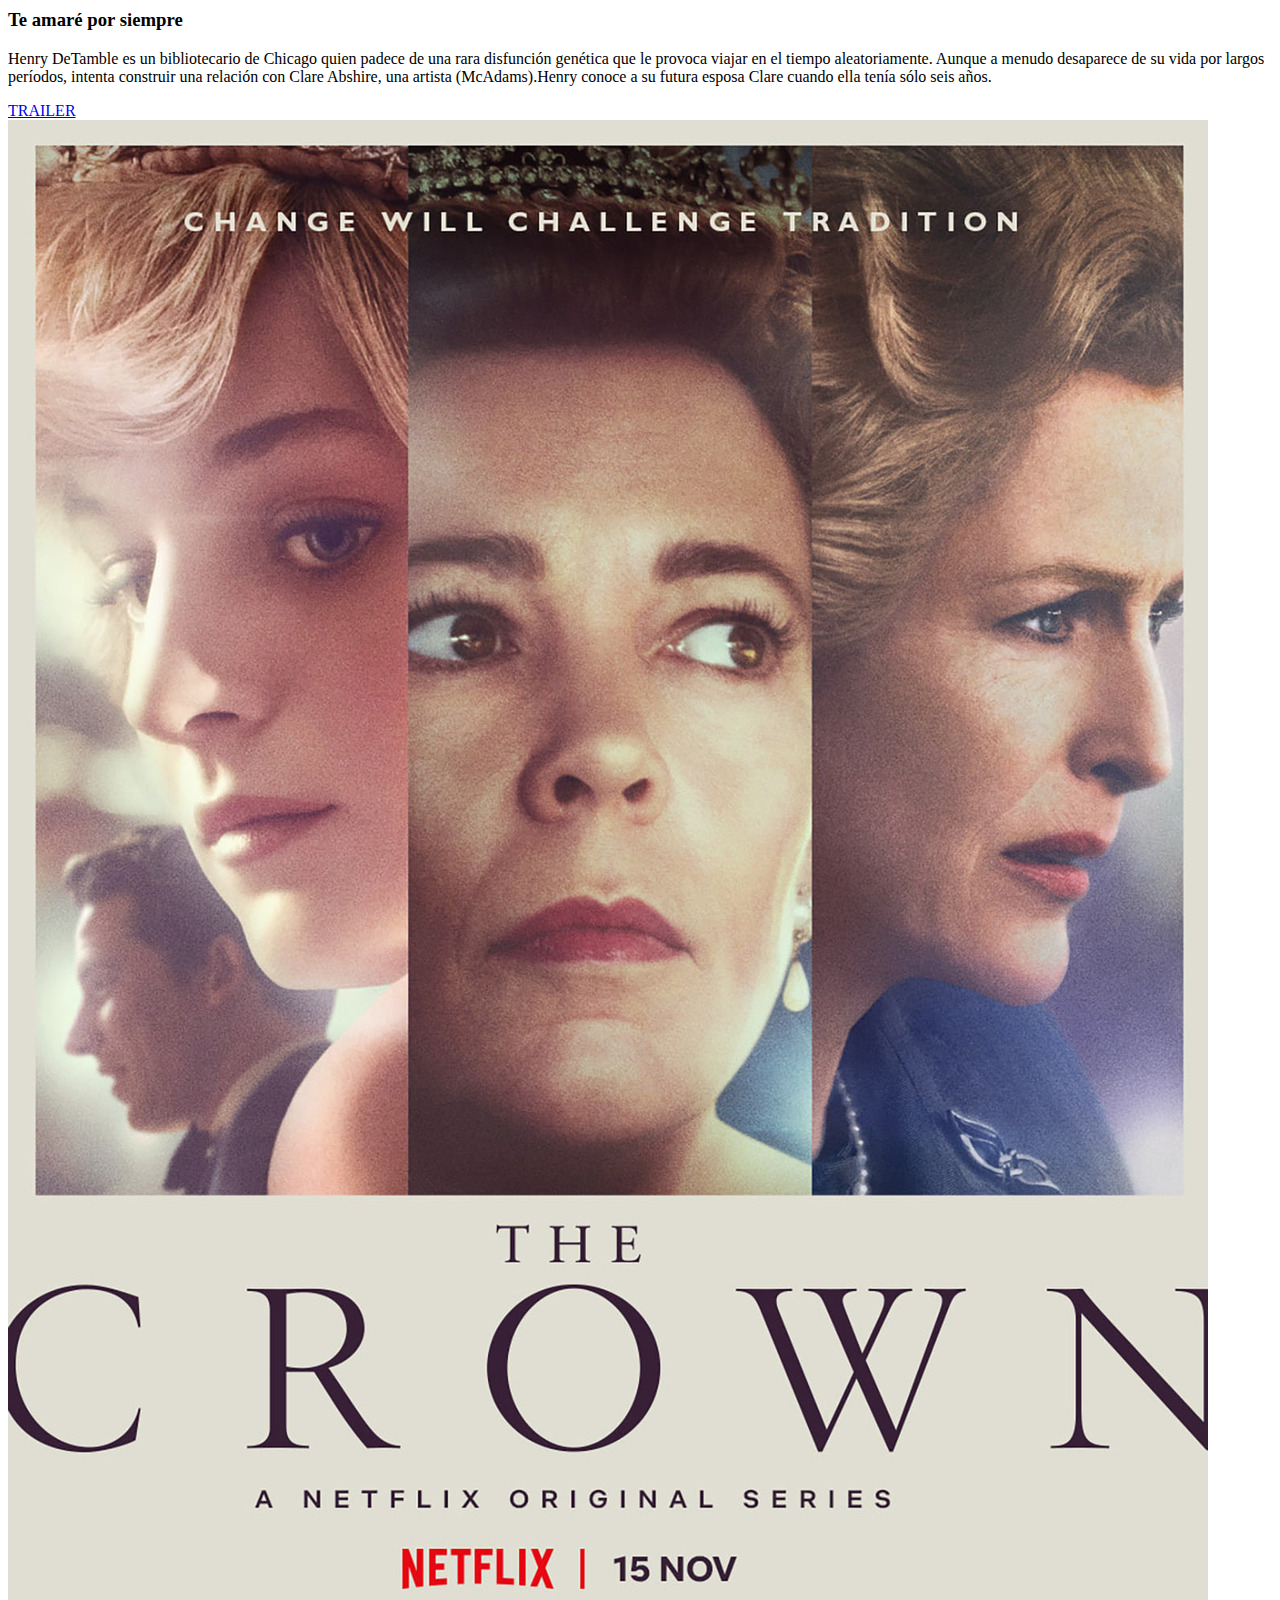
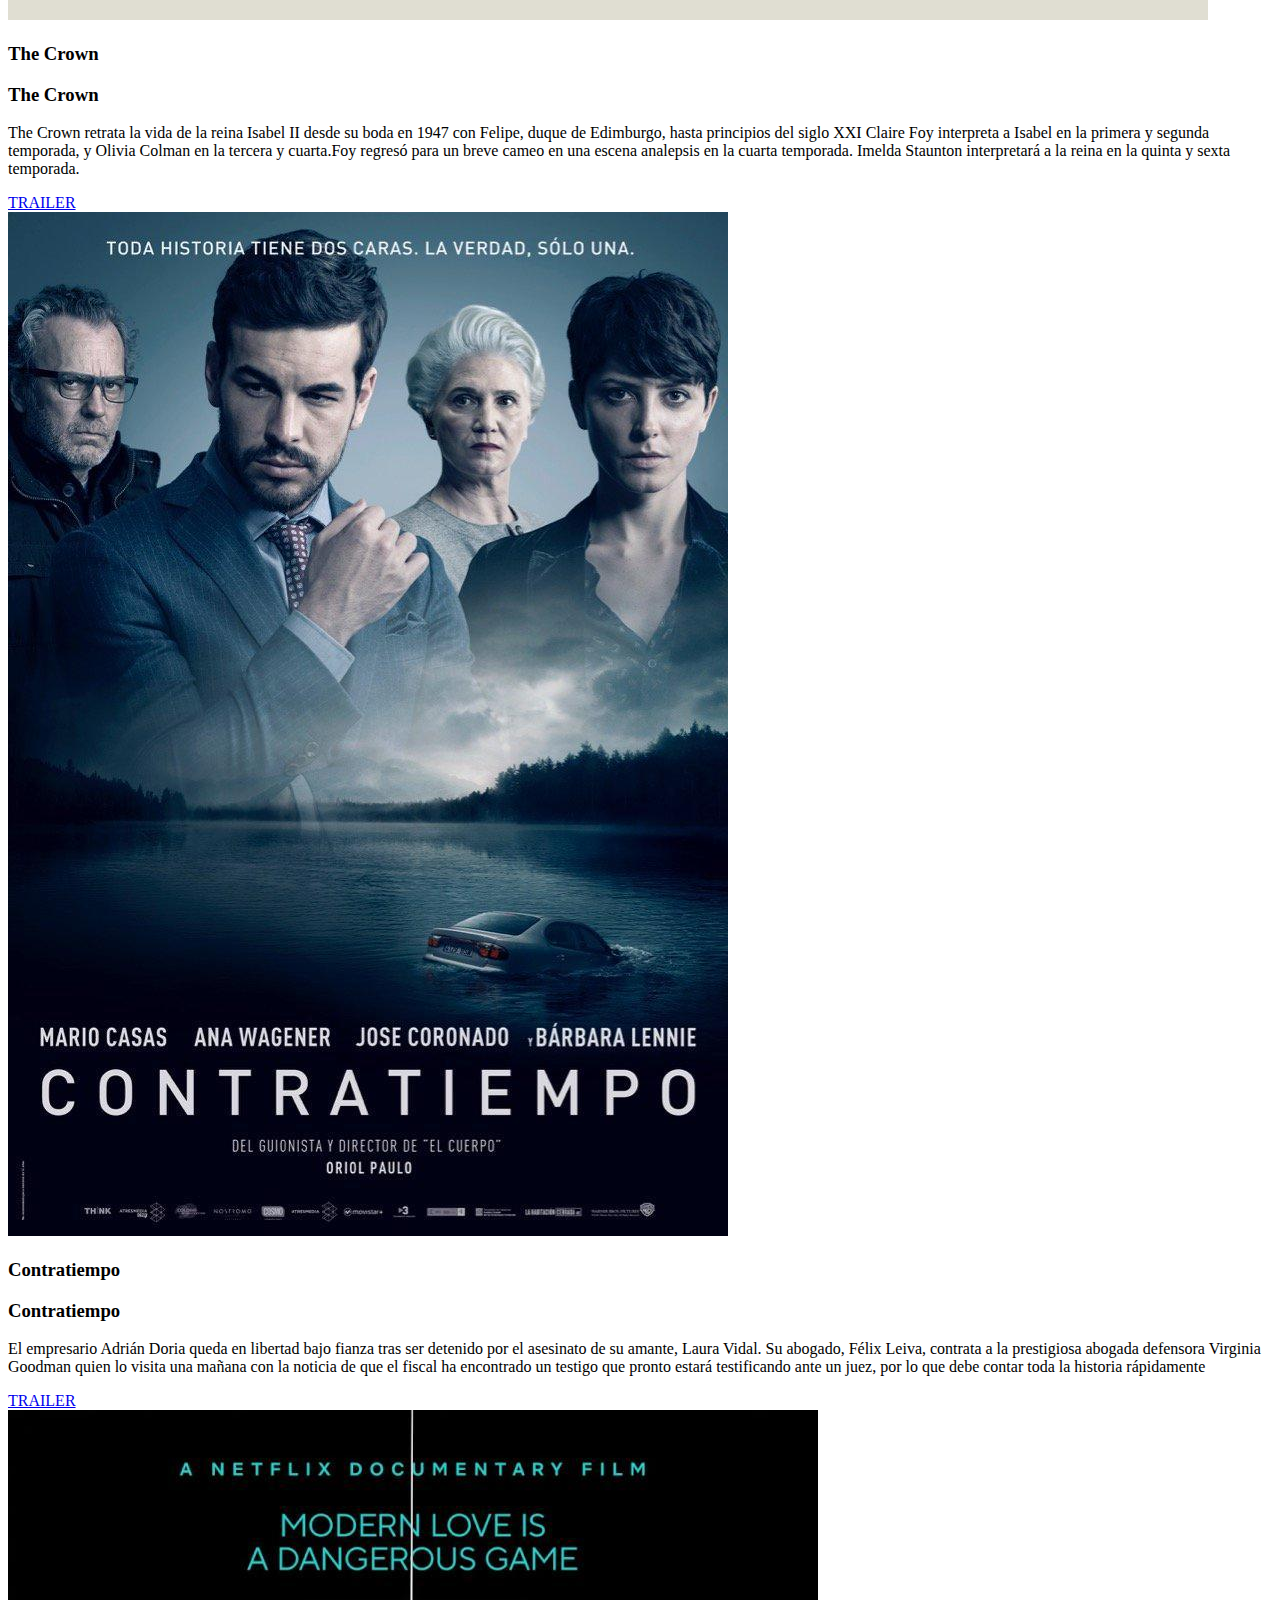
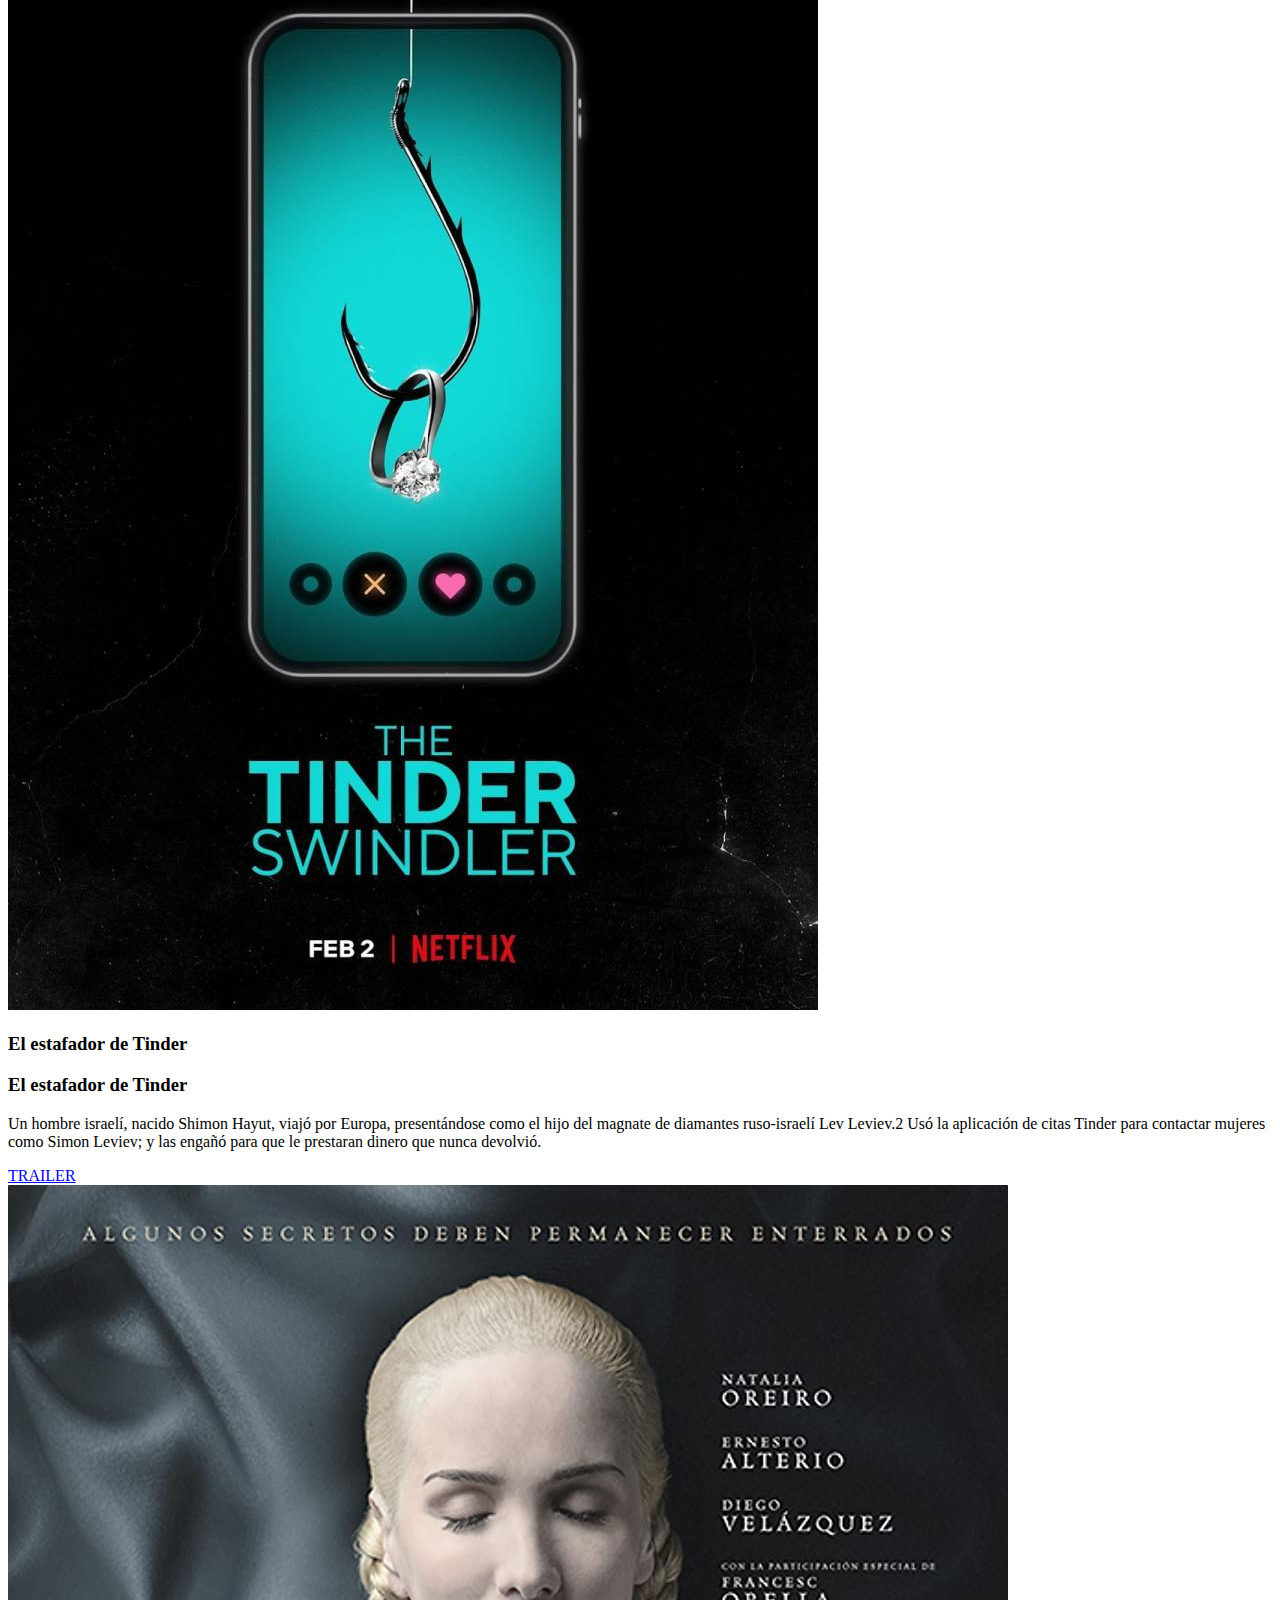
==== commit 1b47c518: "3-paginas-casi-listas" ====
--- a/index.html
+++ b/index.html
@@ -39,11 +39,11 @@
             
         </DIv>
     <nav>
-        <div class="acerca-contacto">
-         <ul>
-             <li><a href="/pages/about.html"> <figure><img src="/imagenes/man.png" class="acerca"> <figcaption>Acerca del creador</figcaption></a></li></figure>
-             <li><a href="/pages/contact.html"><figure><img src="/imagenes/contact-us.png" class="contacto"><figcaption>Contacto</figcaption></a></li><figure>
-         </ul>
+        <div class="acerca-contacto" >
+         
+             <p><a href="/pages/about.html"> <figure><img src="/imagenes/man.png" class="acerca"> <figcaption>Creador</figcaption></a></figure>
+             <p><a href="/pages/contact.html"><figure><img src="/imagenes/contact-us.png" class="contacto"><figcaption>Contacto</figcaption></a><figure>
+         
      </div>
      </nav>
         </div>
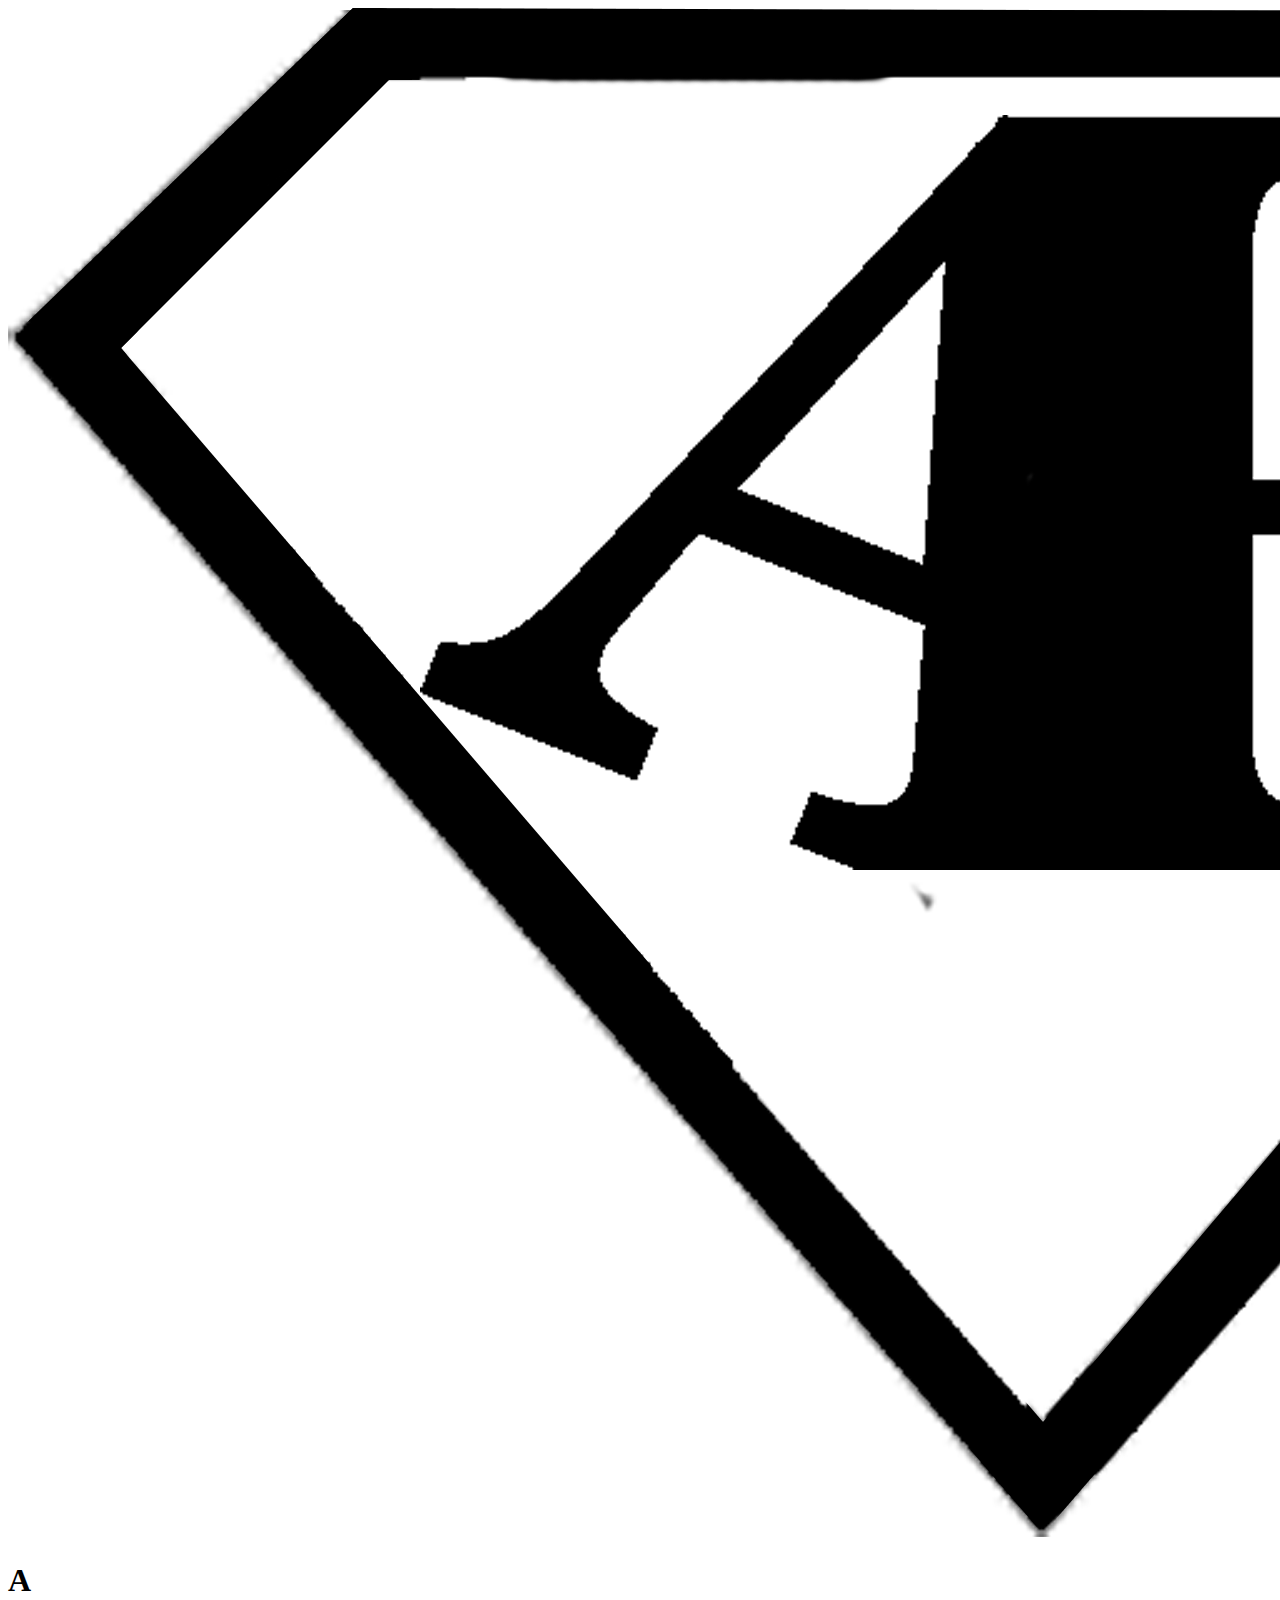
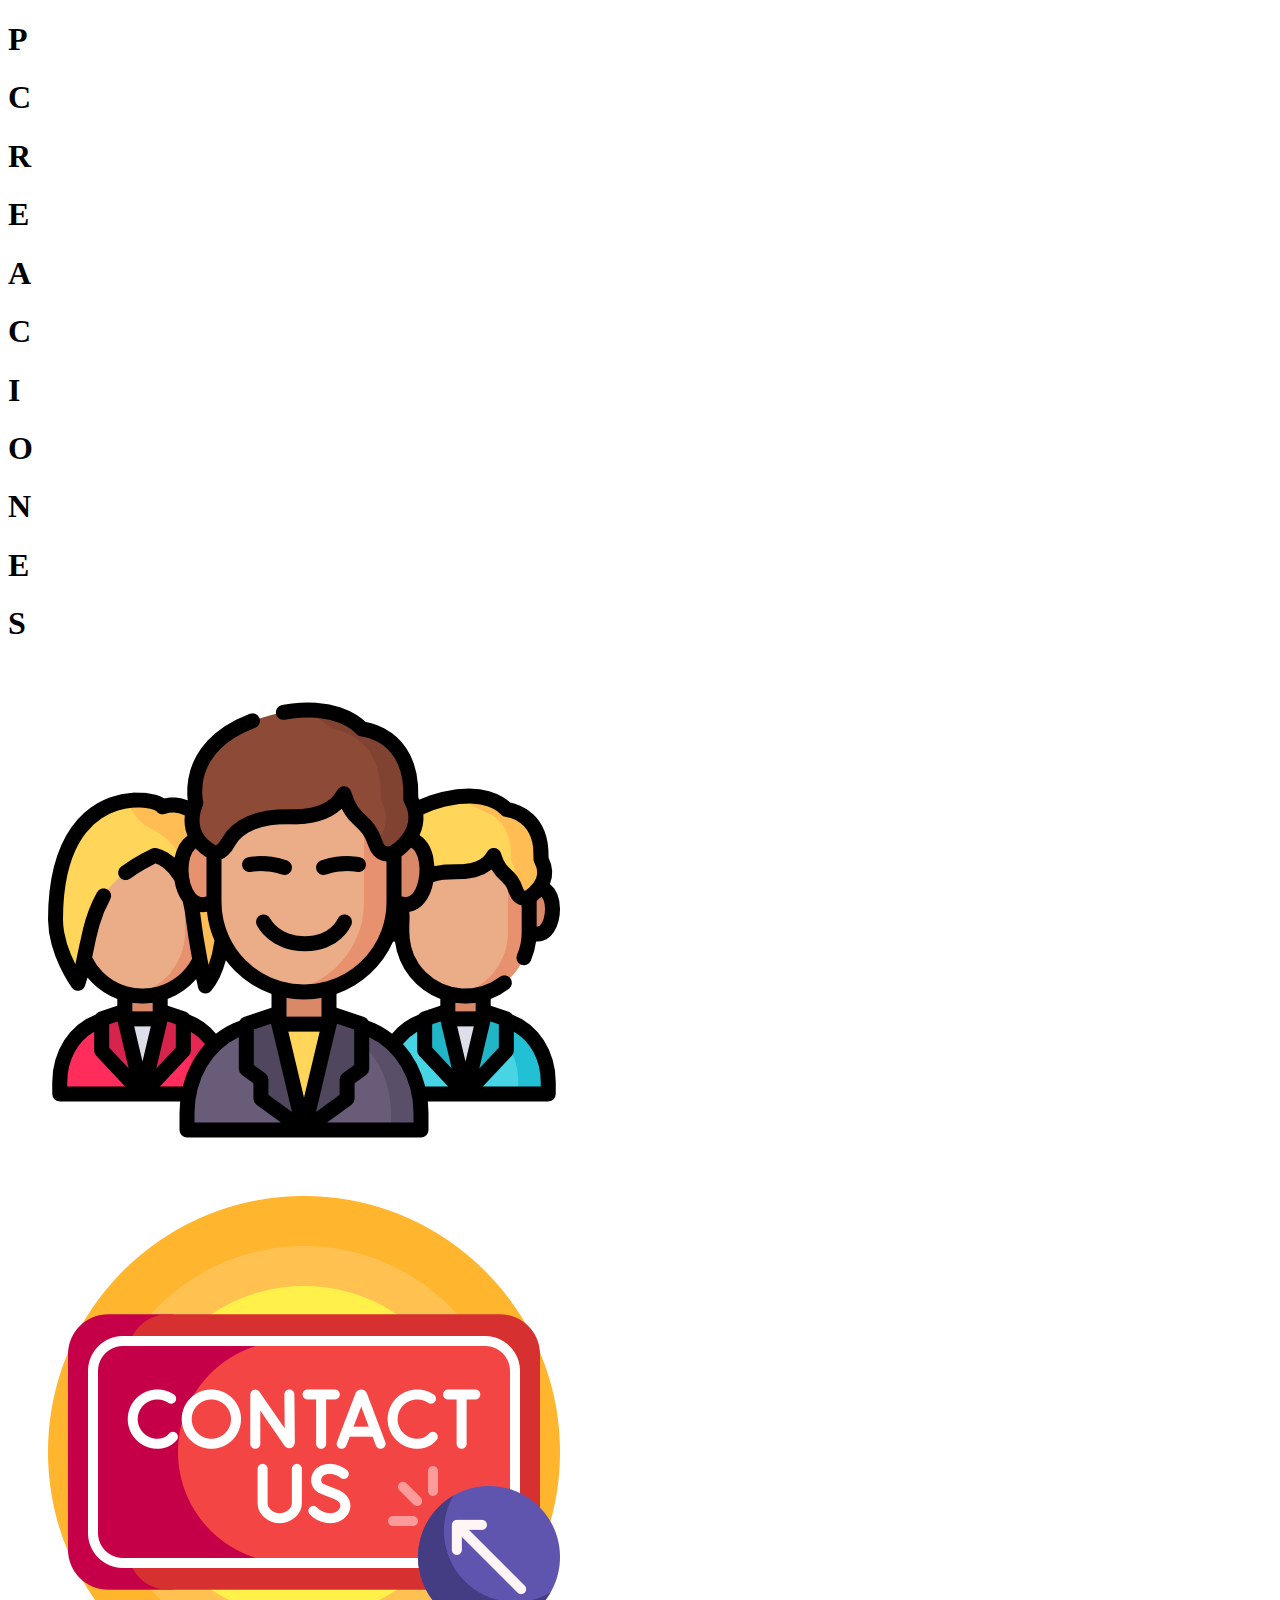
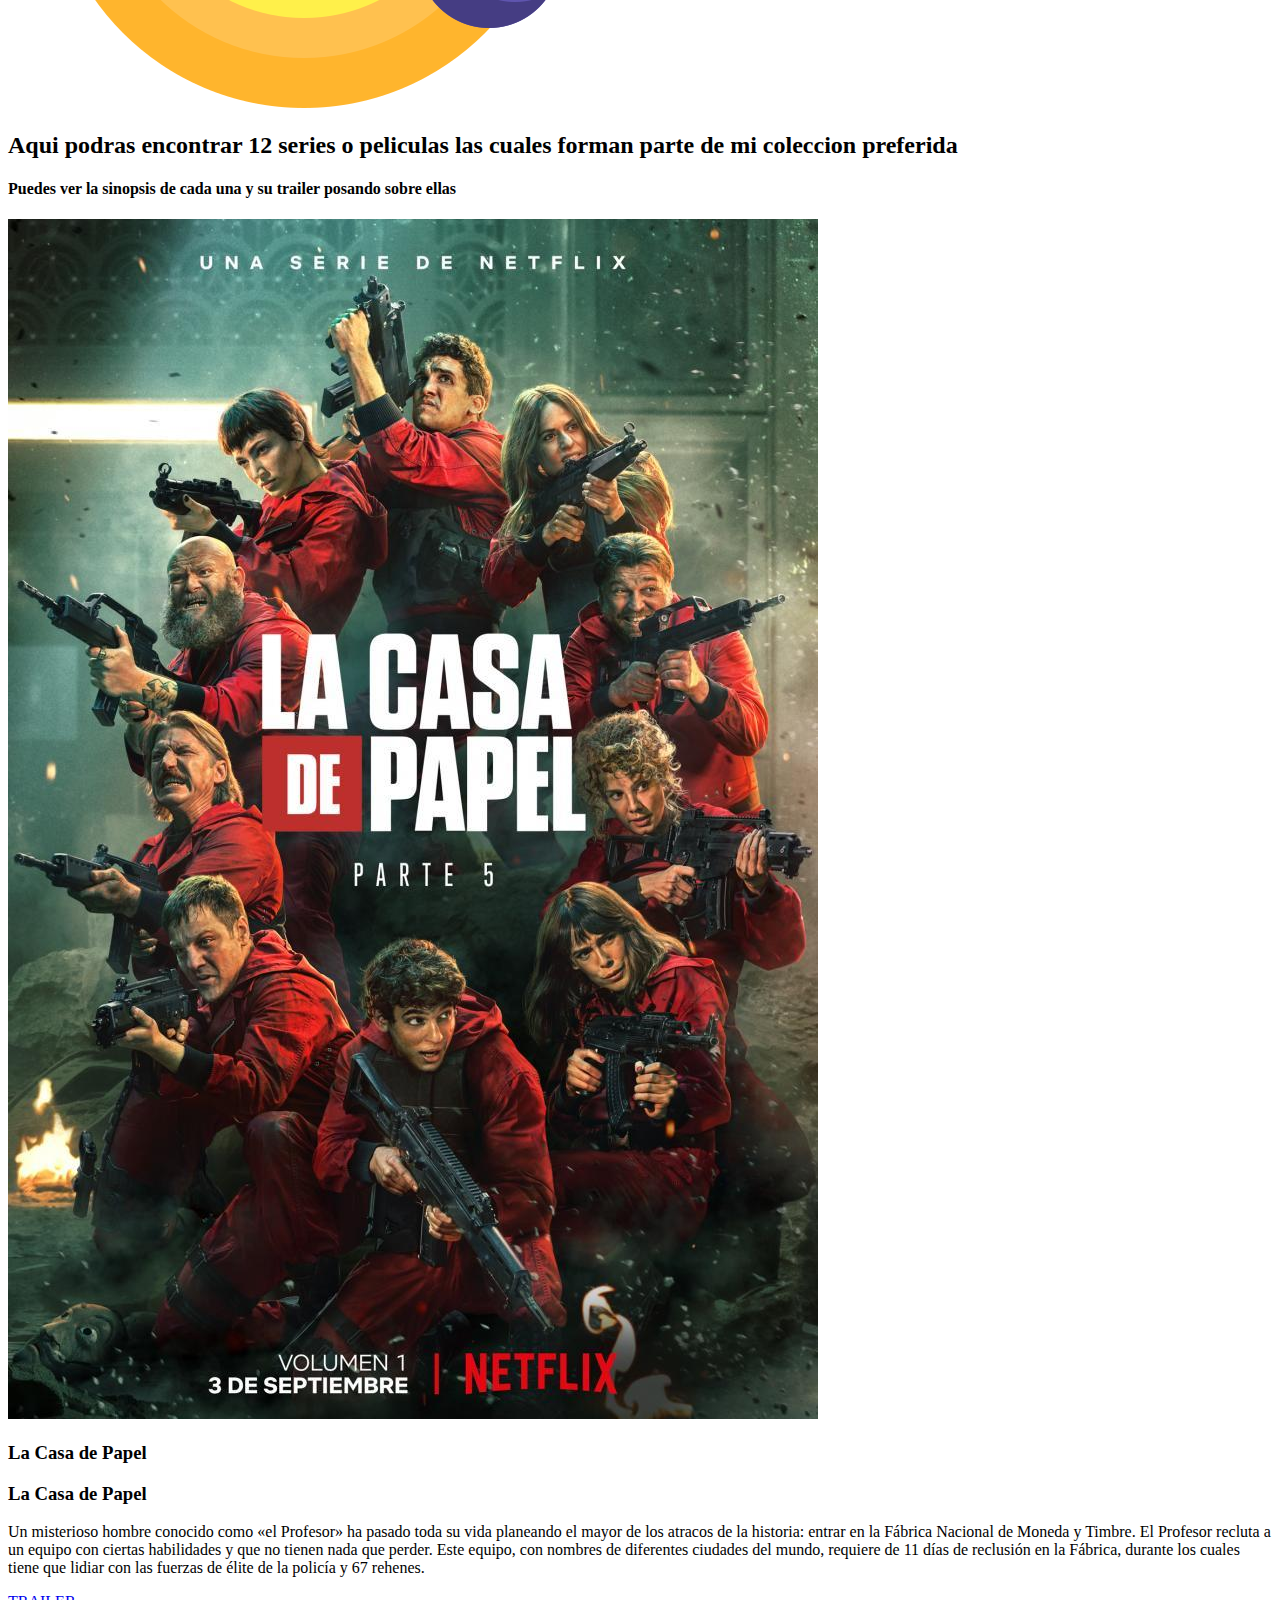
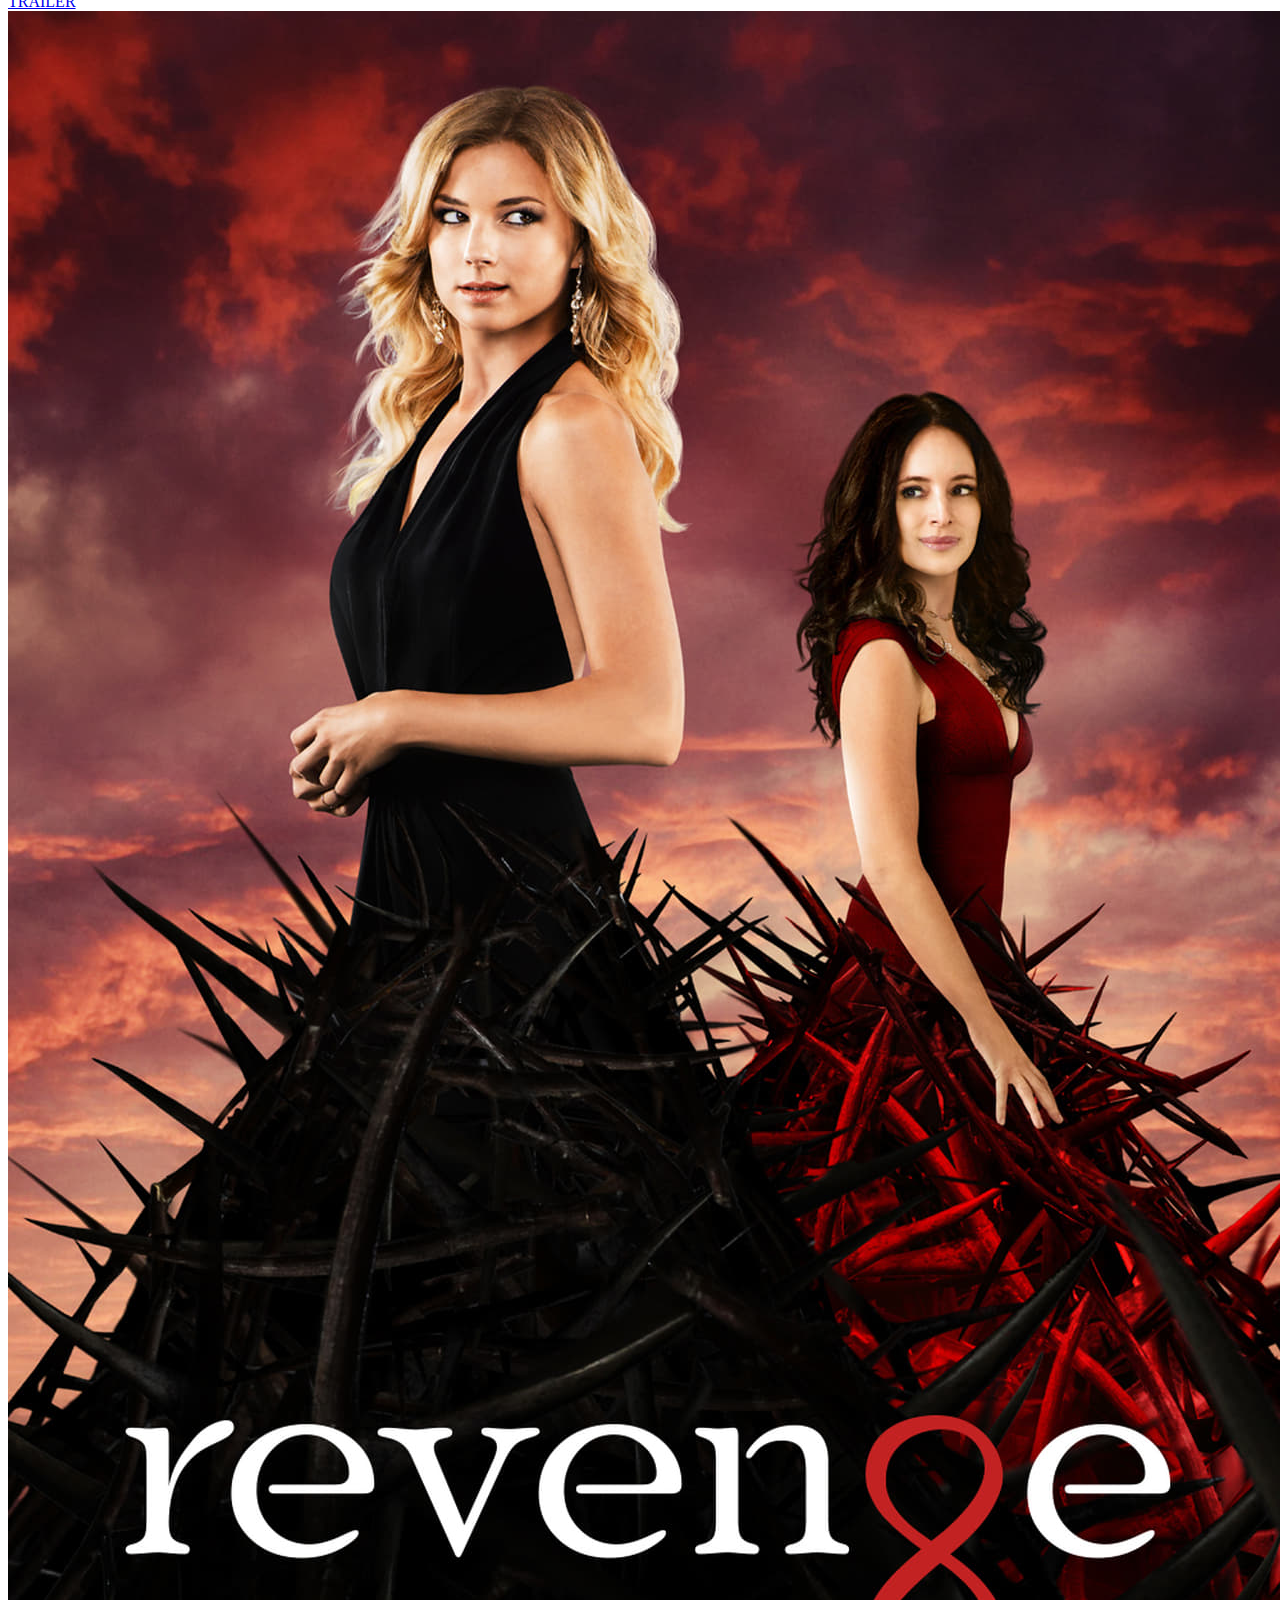
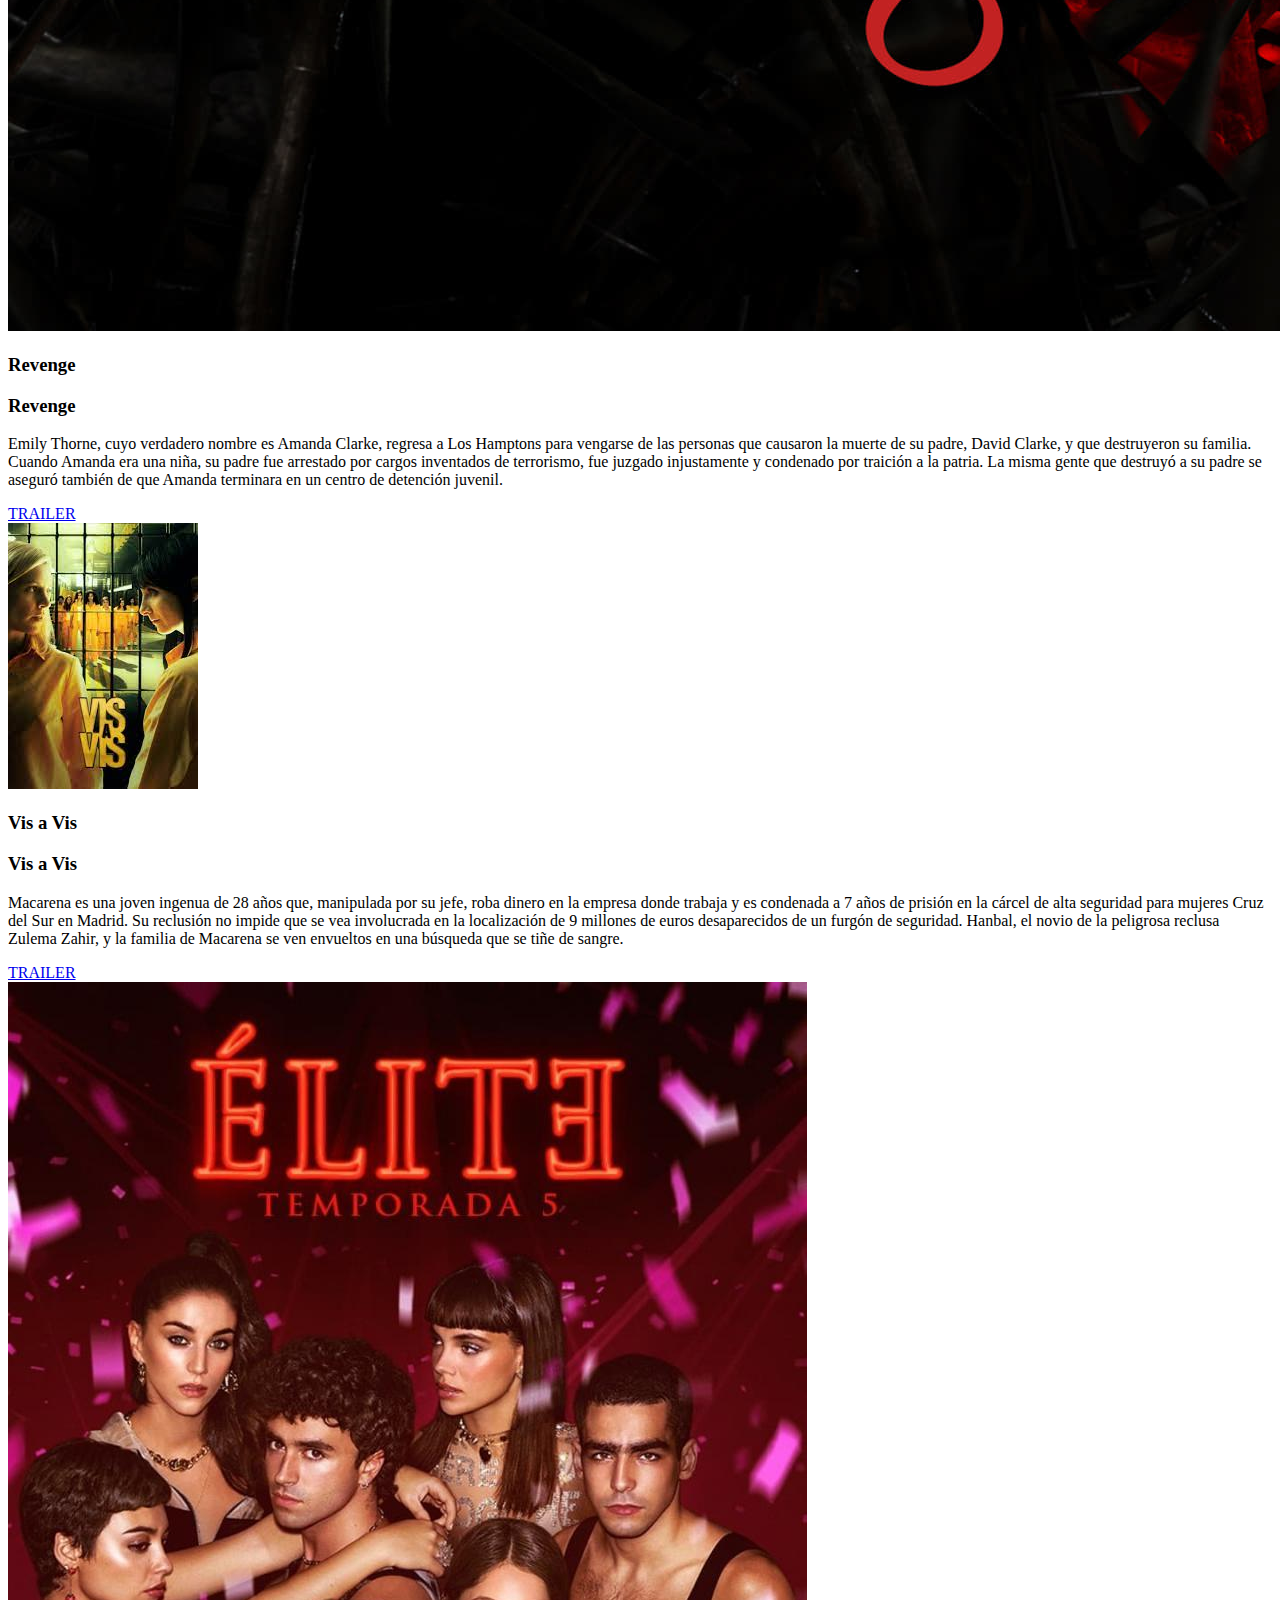
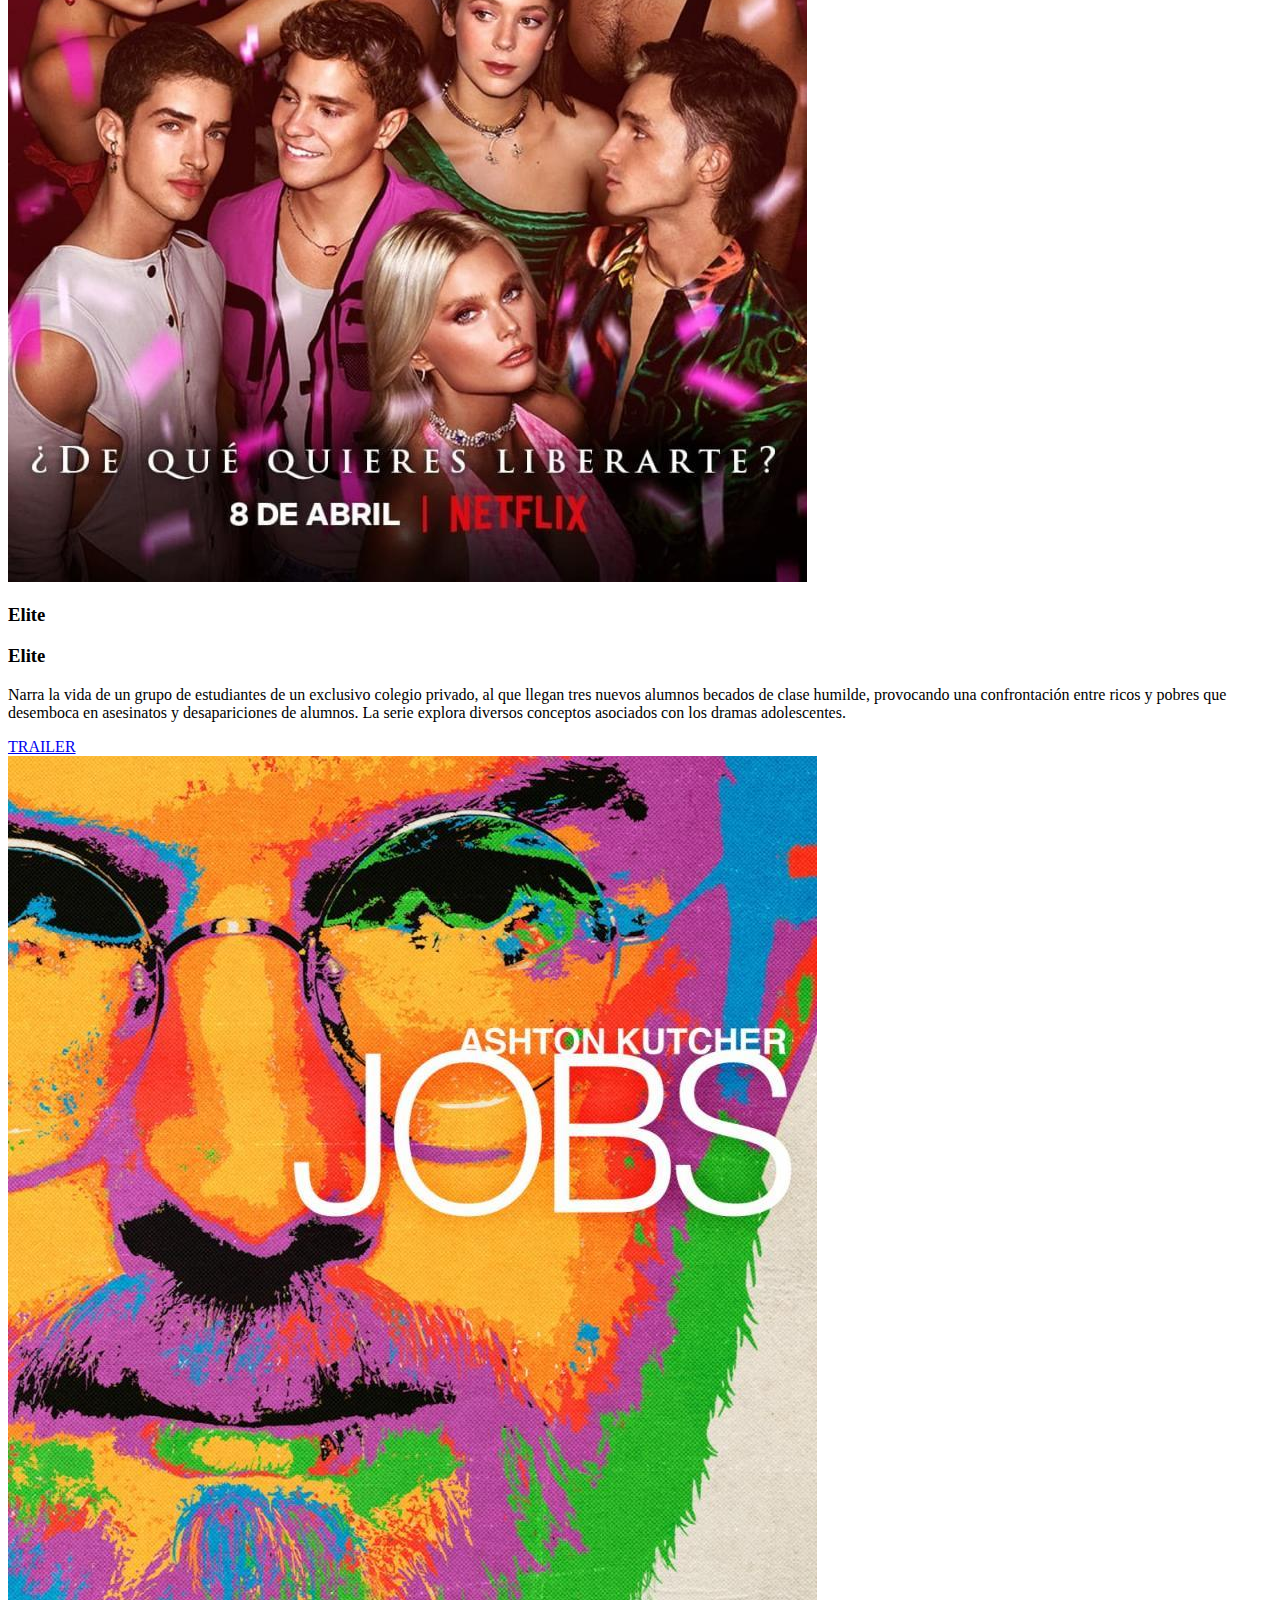
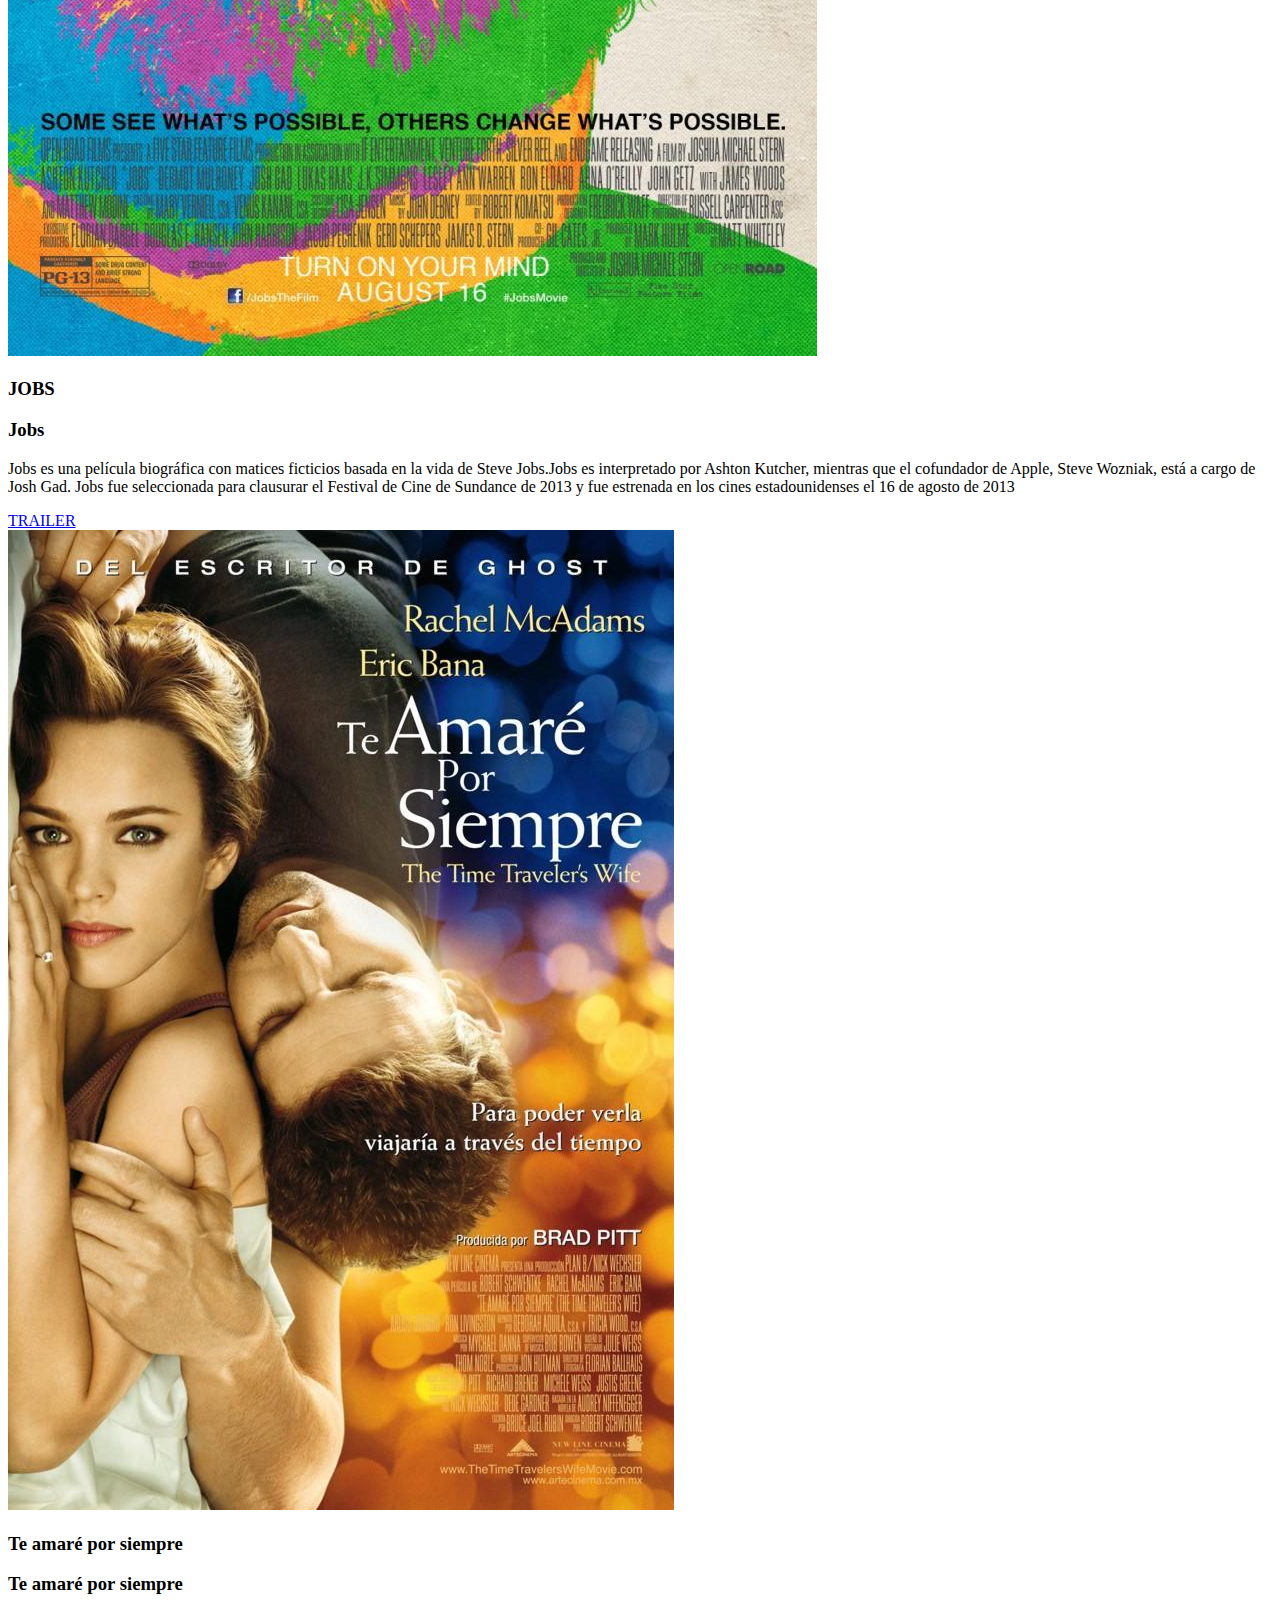
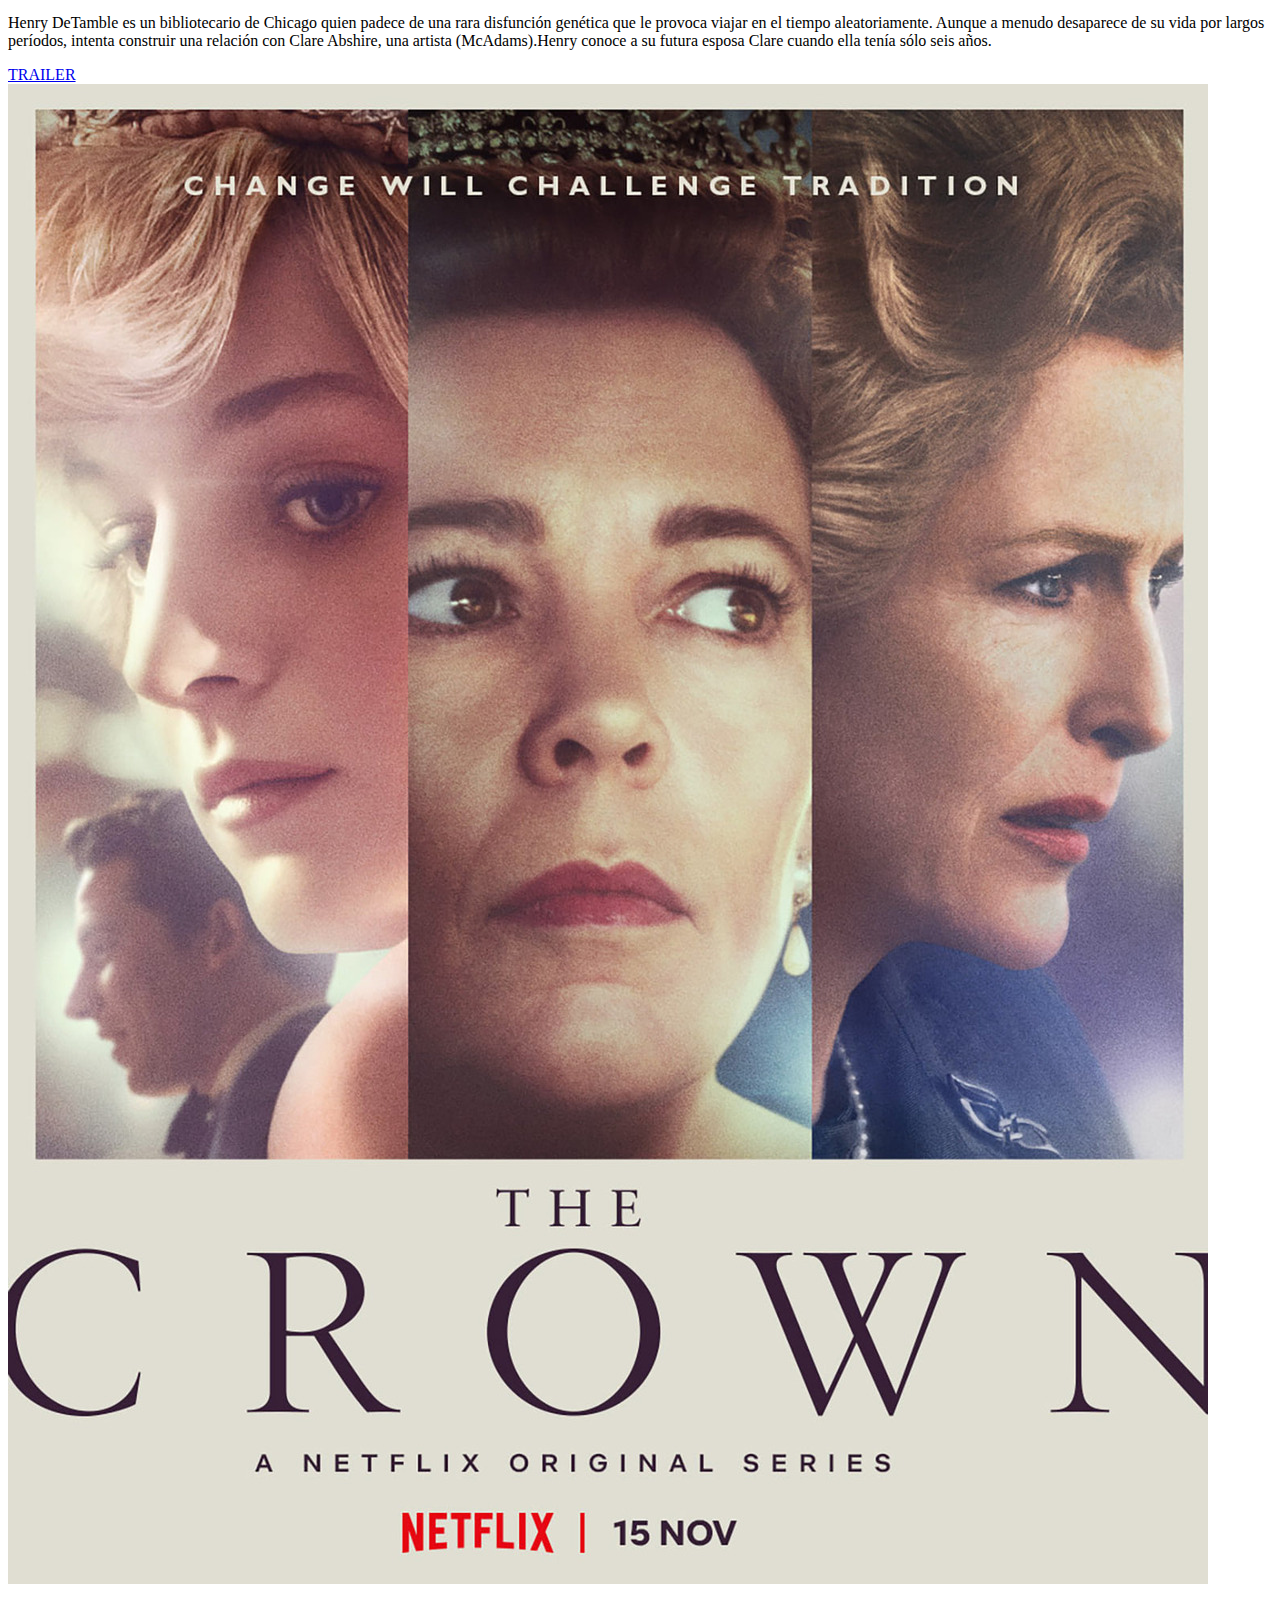
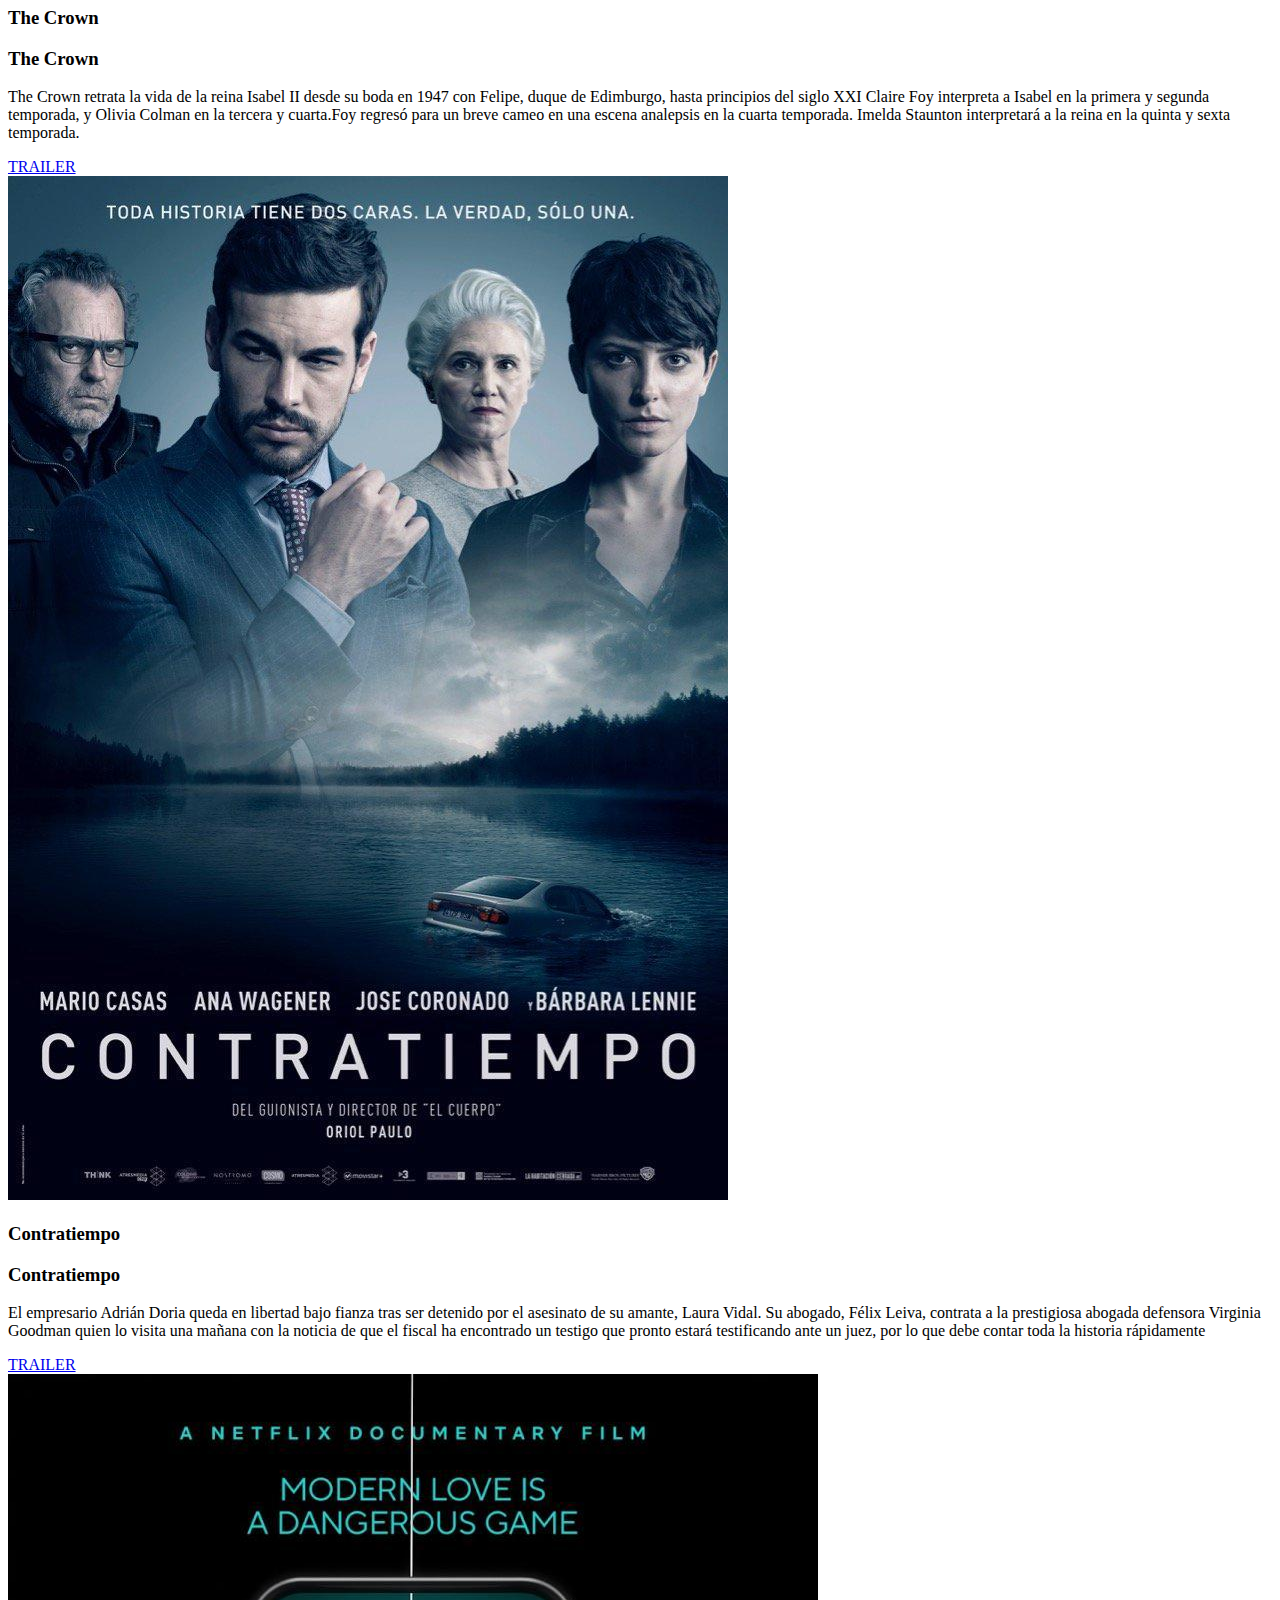
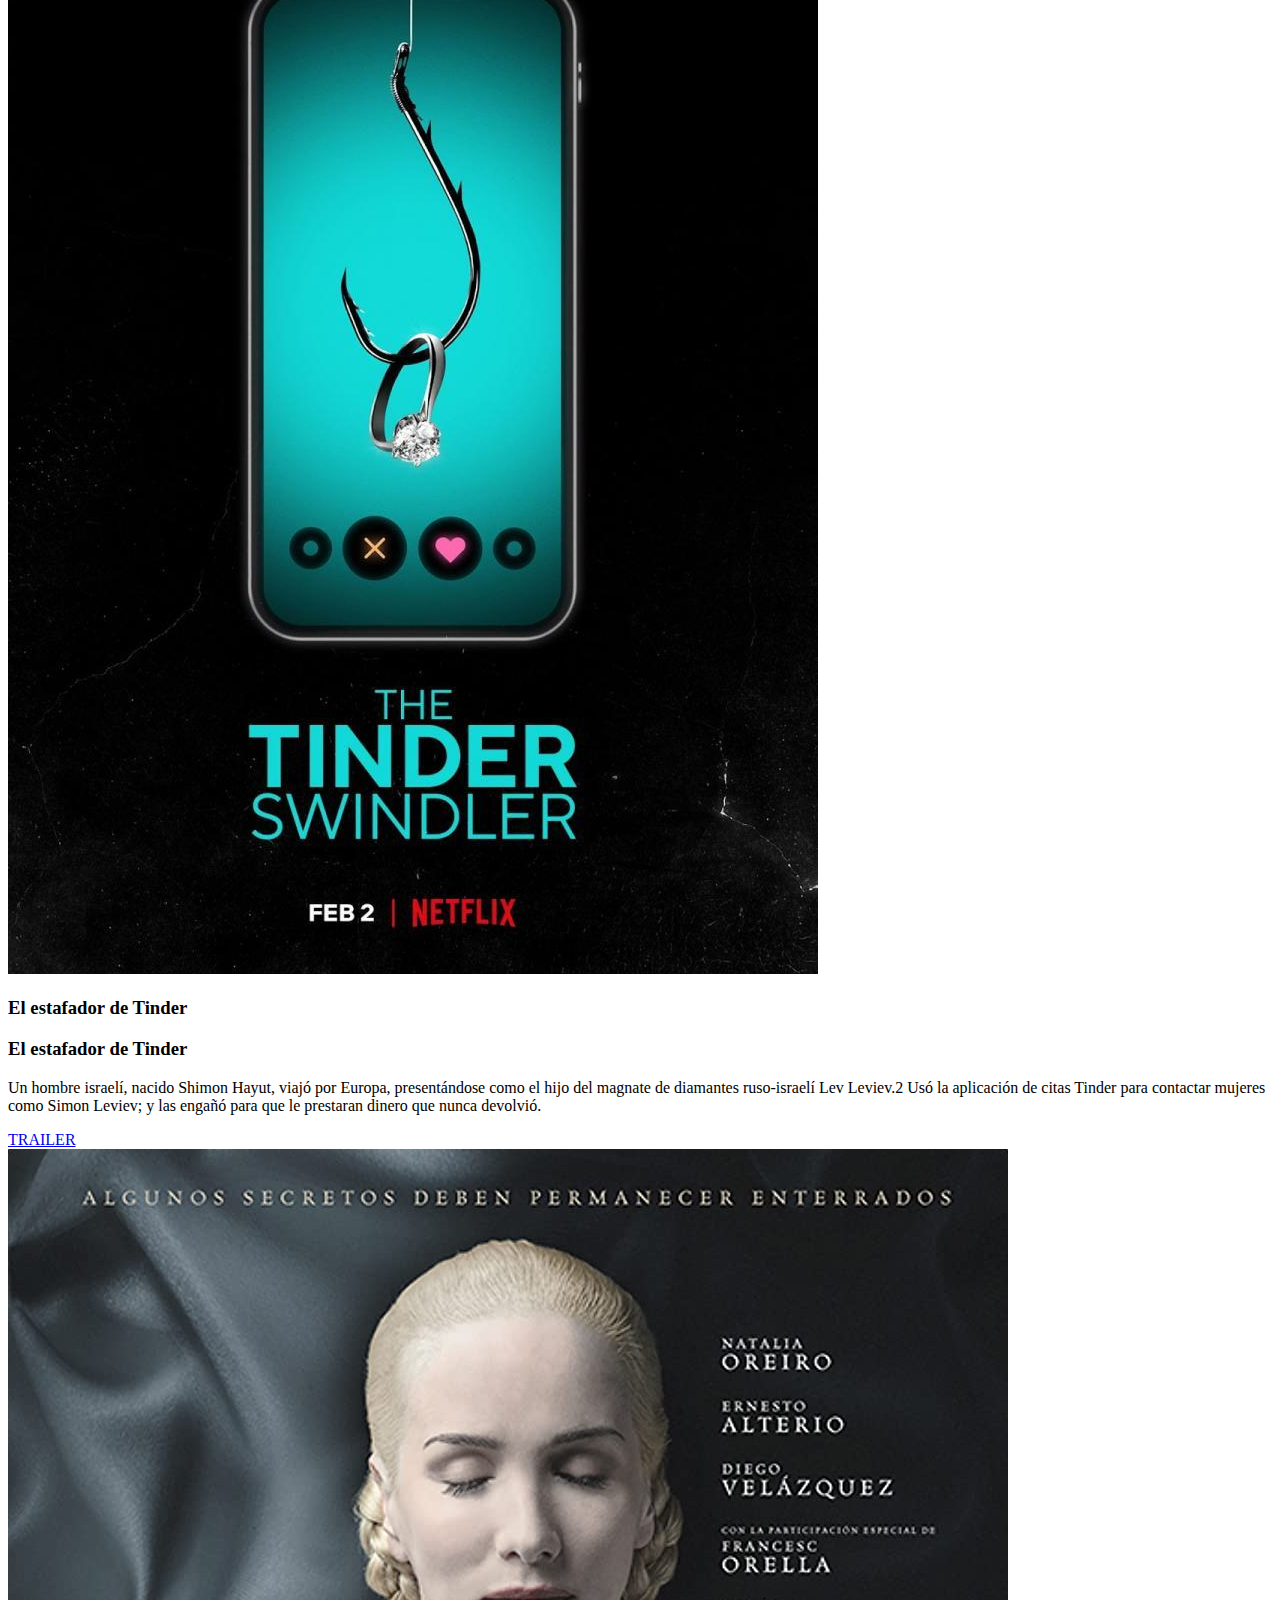
==== commit 67435a27: "Retocando media query" ====
--- a/index.html
+++ b/index.html
@@ -36,22 +36,25 @@
             <h1 class="animate__animated animate__heartBeat animate__slow animate__infinite">N</h1>
             <h1 class="animate__animated animate__heartBeat animate__slow animate__infinite">E</h1> 
             <h1 class="animate__animated animate__heartBeat animate__slow animate__infinite">S</h1>
-            
+        </header>
         </DIv>
     <nav>
         <div class="acerca-contacto" >
          
-             <p><a href="/pages/about.html"> <figure><img src="/imagenes/man.png" class="acerca"> <figcaption>Creador</figcaption></a></figure>
-             <p><a href="/pages/contact.html"><figure><img src="/imagenes/contact-us.png" class="contacto"><figcaption>Contacto</figcaption></a><figure>
+             <p><a href="/pages/about.html"> <figure><img src="/imagenes/man.png" class="acerca"> <figcaption></figcaption></a></figure>
+             <p><a href="/pages/contact.html"><figure><img src="/imagenes/contact-us.png" class="contacto"><figcaption></figcaption></a><figure>
          
      </div>
      </nav>
         </div>
-</header>
+
+<main>
 <div class="principal">
     <h2>Aqui podras encontrar 12 series o peliculas las cuales forman parte de mi coleccion preferida</h2>
     <h4>Puedes ver la sinopsis de cada una y su trailer posando sobre ellas</h4>
 </div>
+</main>
+<section>
 <div class="articulos">
     <div class="card">
         <div class="face front">
@@ -213,8 +216,7 @@
                                                                                                     </div>
                                                                                                 </div>
                                                                                                     </div>
-
-
+                                                                                                </section>
 
 
 </div>
@@ -229,7 +231,6 @@
         <div class="youtube"><a href="https://www.youtube.com/channel/UCTb7Std26AvF6ZnnTLiTffA" class='bx bxl-youtube' target="_blank"></a></div>
 
     </div>
-</footer>
-    
+</footer>  
 </body>
 </html>